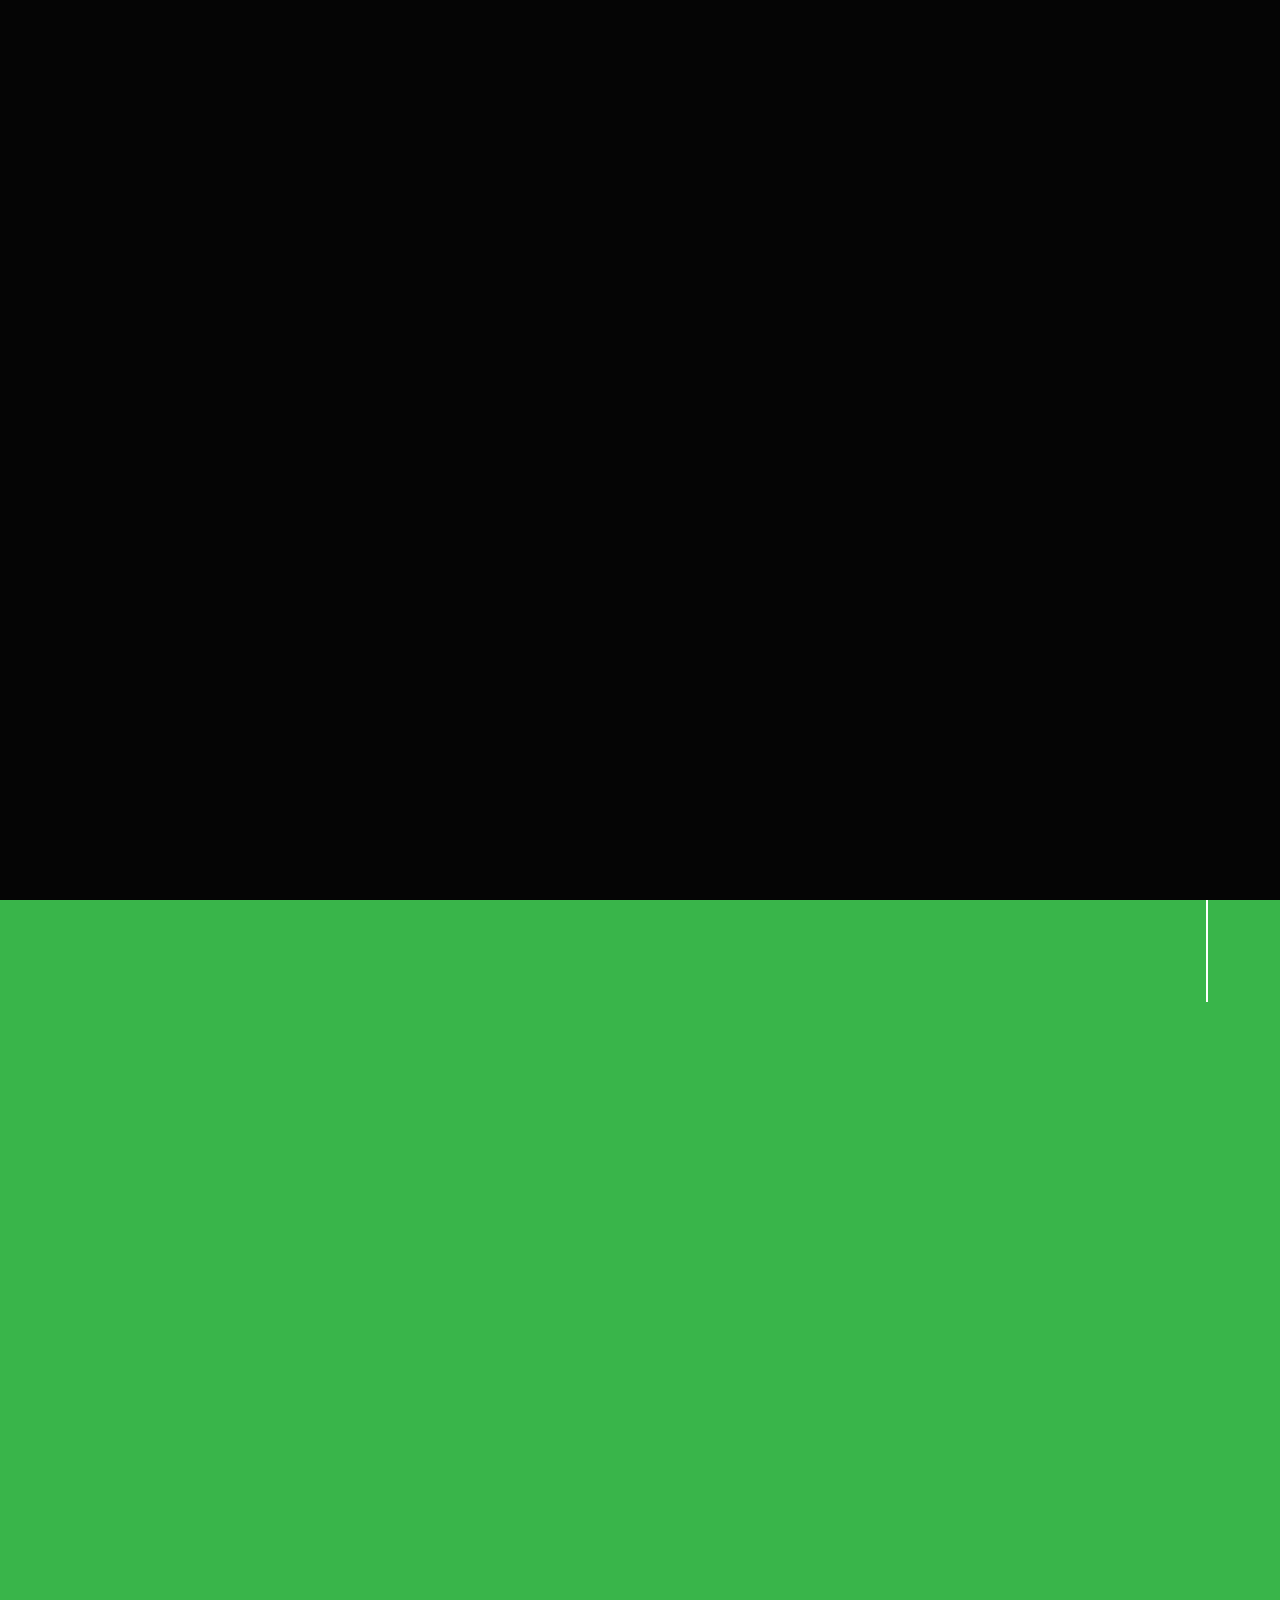
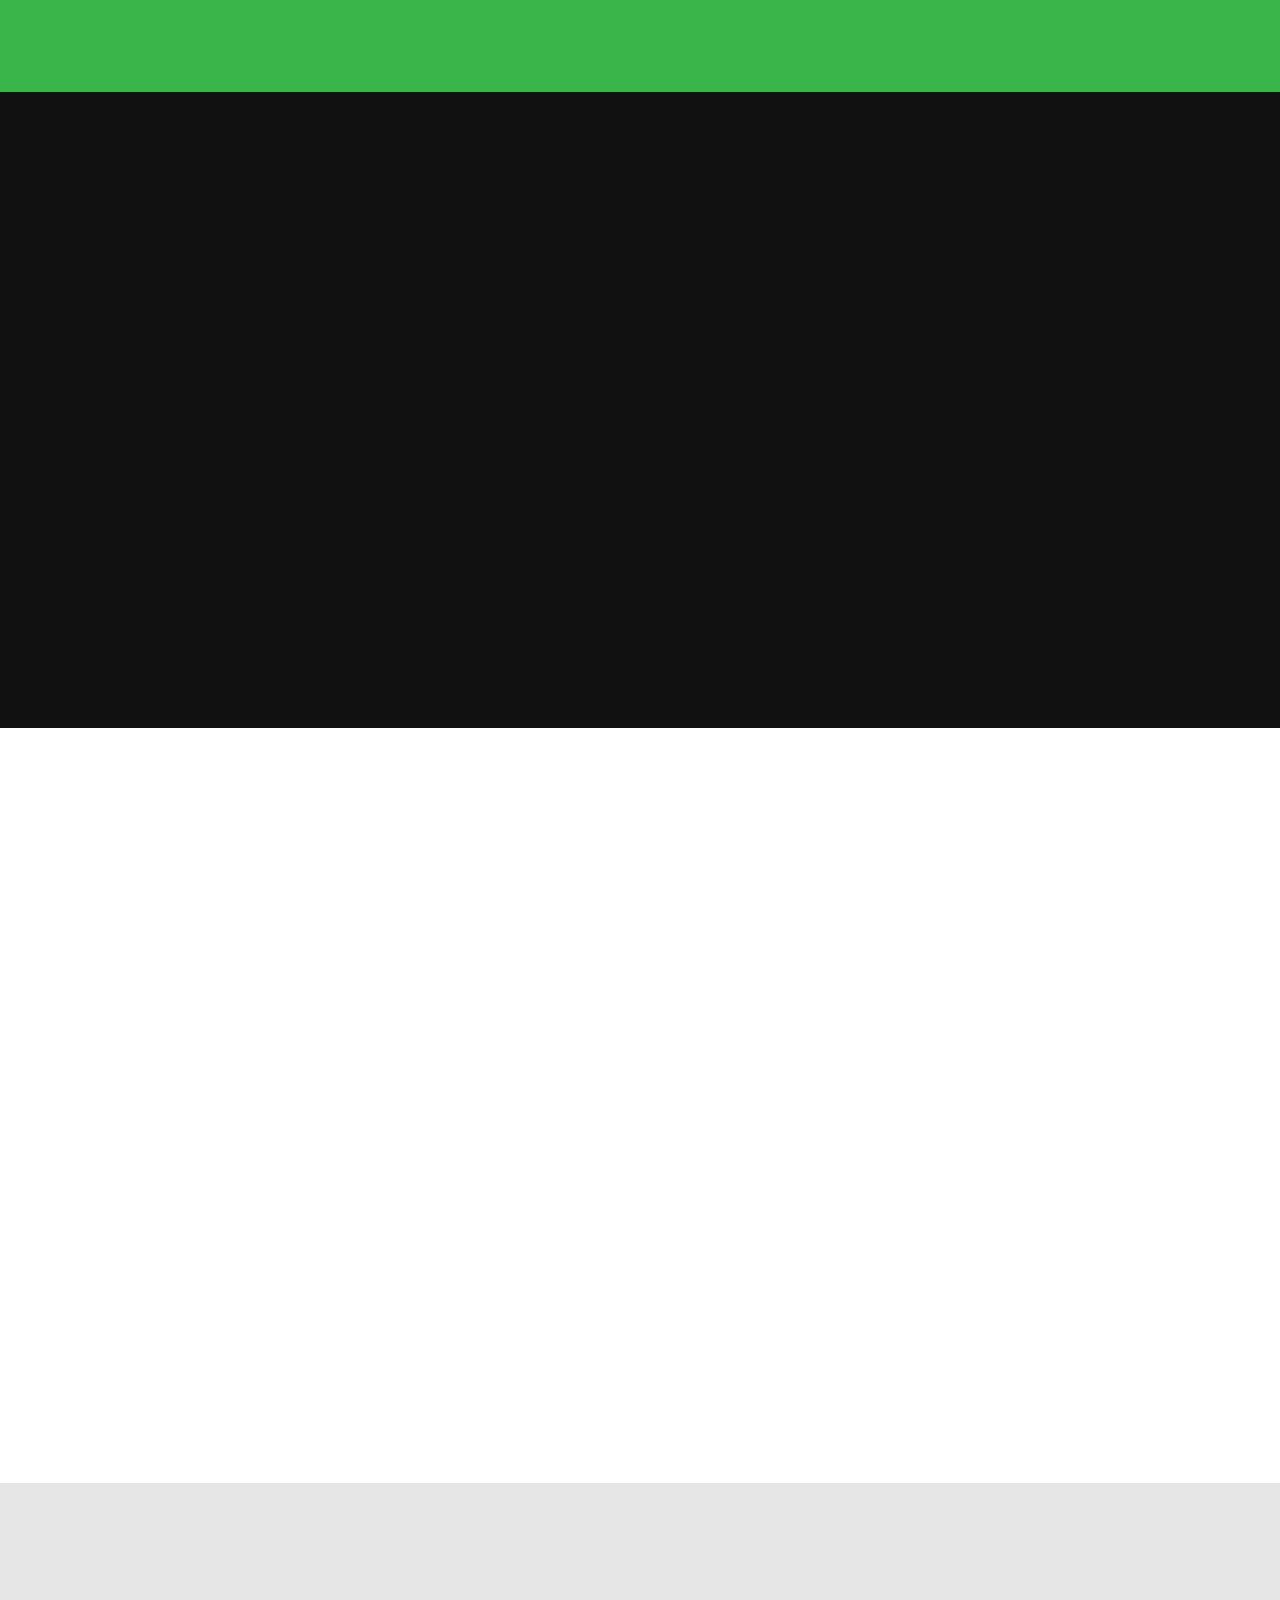
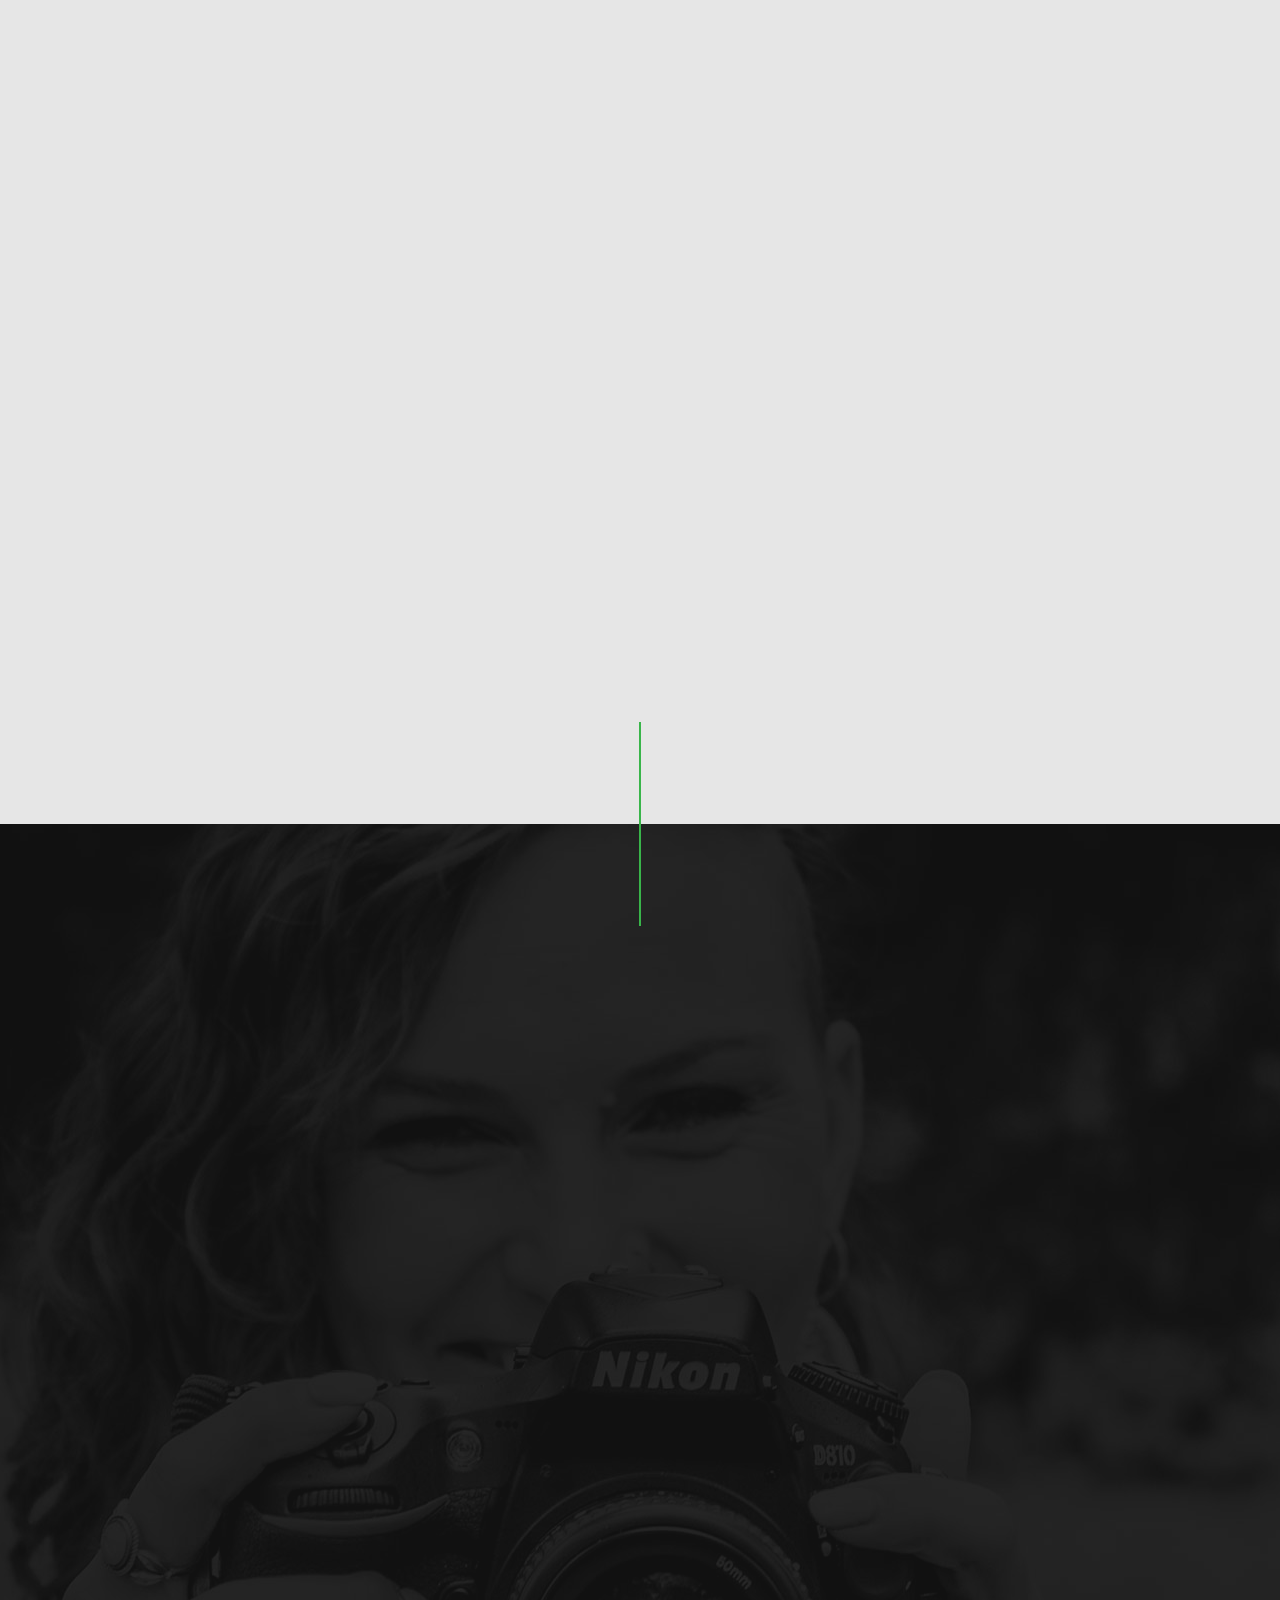
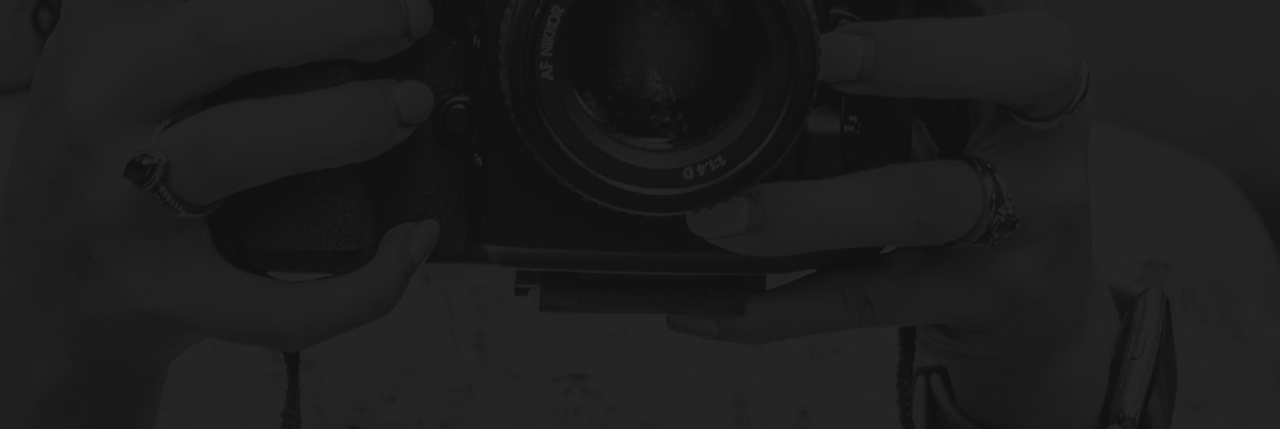
==== index.html @ 1a324e40 "Index pics sorted" ====
<!DOCTYPE html>
<!--[if lt IE 9 ]><html class="no-js oldie" lang="en"> <![endif]-->
<!--[if IE 9 ]><html class="no-js oldie ie9" lang="en"> <![endif]-->
<!--[if (gte IE 9)|!(IE)]><!-->
<html class="no-js" lang="en">
<!--<![endif]-->

<head>

    <!--- basic page needs
    ================================================== -->
    <meta charset="utf-8">
    <title>Earthlings Photography</title>
    <meta name="keywords" content="Earthlings, Photography, Kids Photography, Pet Photography, Couples Photography, Pregnancy Photography, ">
    <meta name="description" content="Earthlings photography home page">
    <meta name="author" content="Earthlings Photography">

    <!-- mobile specific metas
    ================================================== -->
    <meta name="viewport" content="width=device-width, initial-scale=1">

    <!-- CSS
    ================================================== -->
    <link rel="stylesheet" href="css/base.css">
    <link rel="stylesheet" href="css/vendor.css">
    <link rel="stylesheet" href="css/main.css">

    <!-- script
    ================================================== -->
    <script src="js/modernizr.js"></script>
    <script src="js/pace.min.js"></script>

    <!-- favicons
    ================================================== -->
    <link rel="shortcut icon" href="favicon.jpg" type="image/x-icon">
    <link rel="icon" href="favicon.jpg" type="image/x-icon">

</head>

<body id="top">

    <!-- header
    ================================================== -->
    <header class="s-header">

        <div class="header-logo">
            <a class="site-logo" href="index.html">
                <img src="images/Earthlings-Logo.png" alt="Homepage">
            </a>
        </div>

        <nav class="header-nav">

            <a href="#0" class="header-nav__close" title="close"><span>Close</span></a>

            <div class="header-nav__content">
                <h3>Navigation</h3>
                
                <ul class="header-nav__list">
                    <li class="current"><a class="smoothscroll"  href="#home" title="home">Home</a></li>
                    <li><a class="smoothscroll"  href="#about" title="about">About</a></li>
                    <li><a class="smoothscroll"  href="#works" title="works">Works</a></li>
                    <li><a class="smoothscroll"  href="#clients" title="clients">Clients</a></li>
                    <li><a class="smoothscroll"  href="#contact" title="contact">Contact</a></li>
                </ul>
    
                <p>Welcome to Earthlings Photography! It's a wonderful thing to look back on special moments captured in your life and keep that memory close in your heart forever.</p>
    
                <ul class="header-nav__social">
                    <li>
                        <a href="#"><i class="fa fa-facebook"></i></a>
                    </li>
                    <li>
                        <a href="#"><i class="fa fa-instagram"></i></a>
                    </li>
                </ul>

            </div> <!-- end header-nav__content -->

        </nav>  <!-- end header-nav -->

        <a class="header-menu-toggle" href="#0">
            <span class="header-menu-text">Menu</span>
            <span class="header-menu-icon"></span>
        </a>

    </header> <!-- end s-header -->


    <!-- home
    ================================================== -->
    <section id="home" class="s-home target-section" data-parallax="scroll" data-image-src="images/hero-bg.jpg" data-natural-width=3000 data-natural-height=2000 data-position-y=center>

        <div class="overlay"></div>
        <div class="shadow-overlay"></div>

        <div class="home-content">

            <div class="row home-content__main">

                <h3>Welcome To Earthlings Photography</h3>
                <h1>Moments Captured<br></h1>
                <p>Welcome to Earthlings Photography! It's a wonderful thing to look<br>
                   back on special moments captured in your life and keep that memory<br>
                   close in your heart forever.</p>


                <div class="home-content__buttons">
                    <a href="#contact" class="smoothscroll btn btn--stroke">
                        Contact Us
                    </a>
                </div>

            </div>

            <div class="home-content__scroll">
                <a href="#about" class="scroll-link smoothscroll">
                    <span>Scroll Down</span>
                </a>
            </div>

            <div class="home-content__line"></div>

        </div> <!-- end home-content -->
        
        <ul class="home-social">
            <li>
                <a href="#0"><i class="fa fa-facebook" aria-hidden="true"></i><span>Facebook</span></a>
            </li>
            <li>
                <a href="#0"><i class="fa fa-instagram" aria-hidden="true"></i><span>Instagram</span></a>
            </li>
        </ul> 
        <!-- end home-social -->
    </section> <!-- end s-home -->


    <!-- about
    ================================================== -->
    <section id='about' class="s-about">

        <div class="row section-header has-bottom-sep" data-aos="fade-up">
            <div class="col-full">
                <h3 class="subhead subhead--dark">Hello There</h3>
                <h1 class="display-1 display-1--light">We Are Earthlings</h1>
            </div>
        </div> <!-- end section-header -->

        <div class="row about-desc" data-aos="fade-up">
            <div class="col-full">
                <p>
                    I am Tarryn and I am a professional photographer based in Johannesburg, Gauteng. It's a wonderful thing to be doing what I love everyday. Specializing in lifestyle photography, my passion is capturing organic photos in our natural environment.<br><br> I'm a destination photographer and I travel all over South Africa with my main destinations being in Gauteng. 
                    My love for photography started at a young age taking photos of animals and it quickly grew from there. It makes my heart happy knowing I can capture special memorable moments for other people and witness that special day. I take photos for the people, I enjoy every aspect of photography and it gets my creative juices flowing. 
                </p>
            </div>
        </div> <!-- end about-desc -->
        <div class="about__line"></div>

    </section> <!-- end s-about -->

    <!-- works
    ================================================== -->
    <section id='works' class="s-works">
        <div class="intro-wrap">
            <div class="row section-header has-bottom-sep light-sep" data-aos="fade-up">
                <div class="col-full">
                    <h3 class="subhead">Recent Works</h3>
                    <h1 class="display-2 display-2--light">We love what we do, check out some of our latest works</h1>
                </div>
            </div> <!-- end section-header -->
        </div> <!-- end intro-wrap -->
        <div class="row works-content">
            <div class="col-full masonry-wrap">
                <div class="masonry">
                    <div class="grid-sizer"></div>
                    <div class="masonry__brick masonry__brick--portrait" data-aos="fade-up">
                        <div class="item-folio">
                            <div class="item-folio__thumb">
                                <a href="cake-smash.html" target="blank" class="thumb-link" title="Cake Smash" data-size="1050x700">
                                    <img src="images/portfolio/cake-smash.jpg" 
                                         srcset="images/portfolio/cake-smash.jpg 1x, images/portfolio/cake-smash@X2.jpg 2x" alt="Boy with cake">
                                </a>
                            </div>
                            <div class="item-folio__text">
                                <h2 class="item-folio__title">
                                    Cake Smash
                                </h2>
                                <p class="item-folio__cat">
                                    Capture the mess in all its adorableness
                                </p>
                            </div>
                        </div>
                    </div> <!-- end masonry__brick -->
                    <div class="masonry__brick masonry__brick--portrait"  data-aos="fade-up">
                        <div class="item-folio">
                            <div class="item-folio__thumb">
                                <a href="baby-bump.html" target="blank" class="thumb-link" title="baby-bump" data-size="1050x700">
                                    <img src="images/portfolio/baby-bump.jpg" 
                                         srcset="images/portfolio/baby-bump.jpg 1x, images/portfolio/baby-bump@X2.jpg 2x" alt="Pregnany women by window">
                                </a>
                            </div>
                            <div class="item-folio__text">
                                <h3 class="item-folio__title">
                                    Baby Bump
                                </h3>
                                <p class="item-folio__cat">
                                    Cature the bump before the baby
                                </p>
                            </div>
                        </div>
                    </div> <!-- end masonry__brick -->
                    <div class="masonry__brick masonry__brick--portrait"  data-aos="fade-up">
                        <div class="item-folio">
                            <div class="item-folio__thumb">
                                <a href="kids-newborns.html" target="blank" class="thumb-link" title="Kids & Newborns" data-size="1050x700">
                                    <img src="images/portfolio/kids-newborns.jpg"
                                         srcset="images/portfolio/kids-newborns.jpg 1x, images/portfolio/kids-newborns@X2.jpg 2x" alt="Baby bundled in gersey">
                                </a>
                            </div>
                            <div class="item-folio__text">
                                <h3 class="item-folio__title">
                                    Kids & Newborns
                                </h3>
                                <p class="item-folio__cat">
                                    Cature the most prescious moments
                                </p>
                            </div>
                        </div>
                    </div> <!-- end masonry__brick -->
                    <div class="masonry__brick masonry__brick--portrait"  data-aos="fade-up">
                        <div class="item-folio">
                            <div class="item-folio__thumb">
                                <a href="family.html" class="thumb-link" title="family" data-size="1050x700">
                                    <img src="images/portfolio/family-friends.jpg" 
                                         srcset="images/portfolio/family-friends.jpg 1x, images/portfolio/family-friends@X2 2x" alt="Boy hanging from branch">
                                </a>
                            </div>
                            <div class="item-folio__text">
                                <h3 class="item-folio__title">
                                    Family & Friends
                                </h3>
                                <p class="item-folio__cat">
                                    Enjoy those special occassions forever after
                                </p>
                            </div>
                        </div>
                    </div> <!-- end masonry__brick -->
                    <div class="masonry__brick masonry__brick--portrait"  data-aos="fade-up">
                        <div class="item-folio">
                            <div class="item-folio__thumb">
                                <a href="pets.html" class="thumb-link" title="pets" data-size="1050x700">
                                    <img src="images/portfolio/pets.jpg" 
                                         srcset="images/portfolio/pets.jpg 1x, images/portfolio/pets@X2.jpg 2x" alt="Horse face close up">
                                </a>
                            </div>
                            <div class="item-folio__text">
                                <h3 class="item-folio__title">
                                    Pets
                                </h3>
                                <p class="item-folio__cat">
                                    Fur babies are part of the family too
                                </p>
                            </div>
                        </div>
                    </div> <!-- end masonry__brick -->
                    <div class="masonry__brick masonry__brick--portrait"  data-aos="fade-up">
                        <div class="item-folio">
                            <div class="item-folio__thumb">
                                <a href="favourites.html" class="thumb-link" title="favourites" data-size="1050x700">
                                    <img src="images/portfolio/favourite.jpg"
                                         srcset="images/portfolio/favourite.jpg 1x, images/portfolio/favourite@X2.jpg 2x" alt="Sun setting over ocean">
                                </a>
                            </div>
                            <div class="item-folio__text">
                                <h3 class="item-folio__title">
                                    Personal Favourites
                                </h3>
                                <p class="item-folio__cat">
                                    Feel free to browse to buy some of my favourites
                                </p>
                            </div>
                        </div>
                    </div> <!-- end masonry__brick -->
                </div> <!-- end masonry -->
            </div> <!-- end col-full -->
        </div> <!-- end works-content -->
    </section> <!-- end s-works -->

    <!-- clients
    ================================================== -->
    <section id="clients" class="s-clients">

        <div class="row section-header" data-aos="fade-up">
            <div class="col-full">
                <h3 class="subhead">Our Clients</h3>
                <h1 class="display-2">See what our clients have to say.</h1>
            </div>
        </div> 

        <div class="row clients-testimonials" data-aos="fade-up">
            <div class="col-full">
                <div class="testimonials">

                    <div class="testimonials__slide">

                        <p>Qui ipsam temporibus quisquam vel. Maiores eos cumque distinctio nam accusantium ipsum. 
                        Laudantium quia consequatur molestias delectus culpa facere hic dolores aperiam. Accusantium quos qui praesentium corpori.
                        Excepturi nam cupiditate culpa doloremque deleniti repellat.</p>

                        <img src="images/avatars/user-01.jpg" alt="Author image" class="testimonials__avatar">
                        <div class="testimonials__info">
                            <span class="testimonials__name">Tim Cook</span> 
                            <span class="testimonials__pos">CEO, Apple</span>
                        </div>

                    </div>

                    <div class="testimonials__slide">
                        
                        <p>Excepturi nam cupiditate culpa doloremque deleniti repellat. Veniam quos repellat voluptas animi adipisci.
                        Nisi eaque consequatur. Quasi voluptas eius distinctio. Atque eos maxime. Qui ipsam temporibus quisquam vel.</p>

                        <img src="images/avatars/user-05.jpg" alt="Author image" class="testimonials__avatar">
                        <div class="testimonials__info">
                            <span class="testimonials__name">Sundar Pichai</span> 
                            <span class="testimonials__pos">CEO, Google</span>
                        </div>

                    </div>

                    <div class="testimonials__slide">
                        
                        <p>Repellat dignissimos libero. Qui sed at corrupti expedita voluptas odit. Nihil ea quia nesciunt. Ducimus aut sed ipsam.  
                        Autem eaque officia cum exercitationem sunt voluptatum accusamus. Quasi voluptas eius distinctio.</p>

                        <img src="images/avatars/user-02.jpg" alt="Author image" class="testimonials__avatar">
                        <div class="testimonials__info">
                            <span class="testimonials__name">Satya Nadella</span> 
                            <span class="testimonials__pos">CEO, Microsoft</span>
                        </div>

                    </div>

                </div><!-- end testimonials -->
                
            </div> <!-- end col-full -->
        </div> <!-- end client-testimonials -->

    </section> <!-- end s-clients -->


    <!-- contact
    ================================================== -->
    <section id="contact" class="s-contact">

        <div class="overlay"></div>
        <div class="contact__line"></div>

        <div class="row section-header" data-aos="fade-up">
            <div class="col-full">
                <h3 class="subhead">Contact Us</h3>
                <h1 class="display-2 display-2--light">Hello Earthlings</h1>
            </div>
        </div>

        <div class="row contact-content" data-aos="fade-up">
            
            <div class="contact-primary">

    
                <h3 class="h6" style="font-family: montserrat-semibold, serif;">Send Us A Message</h3>

                <form name="contactForm" id="contactForm" method="post" action="" novalidate="novalidate">
                    <fieldset>
    
                    <div class="form-field">
                        <input name="contactName" type="text" id="contactName" placeholder="Your Name" value="" minlength="2" required="" aria-required="true" class="full-width">
                    </div>
                    <div class="form-field">
                        <input name="contactEmail" type="email" id="contactEmail" placeholder="Your Email" value="" required="" aria-required="true" class="full-width">
                    </div>
                    <div class="form-field">
                        <input name="contactSubject" type="text" id="contactSubject" placeholder="Subject" value="" class="full-width">
                    </div>
                    <div class="form-field">
                        <textarea name="contactMessage" id="contactMessage" placeholder="Your Message" rows="10" cols="50" required="" aria-required="true" class="full-width"></textarea>
                    </div>
                    <div class="form-field">
                        <button class="full-width btn--primary">Submit</button>
                        <div class="submit-loader">
                            <div class="text-loader">Sending...</div>
                            <div class="s-loader">
                                <div class="bounce1"></div>
                                <div class="bounce2"></div>
                                <div class="bounce3"></div>
                            </div>
                        </div>
                    </div>
    
                    </fieldset>
                </form>

                <!-- contact-warning -->
                <div class="message-warning">
                    Something went wrong. Please try again.
                </div> 
            
                <!-- contact-success -->
                <div class="message-success">
                    Your message was sent, thank you!<br>
                </div>

            </div> <!-- end contact-primary -->
            <div class="contact-secondary">
                <div class="contact-info">

                    <h3 class="h6 hide-on-fullwidth" style="font-family: montserrat-semibold, serif;">Contact Info</h3>


                    <div class="cinfo">
                        <h5 style="font-family: montserrat-regular, serif;">Email Us At</h5>
                        <p>
                            hello@earthlingsphotography.co.za<br>
                        </p>
                    </div>

                    <div class="cinfo">
                        <h5 style="font-family: montserrat-regular, serif;">Call Us At</h5>
                        <p>
                            Mobile: (+63) 555 0100<br>
                        </p>
                    </div>

                    <ul class="contact-social">
                        <li>
                            <a href="#"><i class="fa fa-facebook" aria-hidden="true"></i></a>
                        </li>
                        <li>
                            <a href="#"><i class="fa fa-instagram" aria-hidden="true"></i></a>
                        </li>
                    </ul> 
                
                </div> 
            </div> 
        </div> <!-- end contact-content -->
    </section> <!-- end s-contact -->


    <!-- footer
    ================================================== 
    <footer>
        <div class="row footer-main">
            <div class="col-twelve tab-full middle footer-desc">
                <div class="footer-logo"></div>
            </div>
        </div> 

        <div class="row footer-bottom">
            <div class="col-twelve">
                <div class="go-top">
                    <a class="smoothscroll" title="Back to Top" href="#top"><i class="icon-arrow-up" aria-hidden="true"></i></a>
                </div>
            </div>
        </div> 
    </footer>
    -->

    <!-- photoswipe background
    ================================================== -->
    <div aria-hidden="true" class="pswp" role="dialog" tabindex="-1">

        <div class="pswp__bg"></div>
        <div class="pswp__scroll-wrap">

            <div class="pswp__container">
                <div class="pswp__item"></div>
                <div class="pswp__item"></div>
                <div class="pswp__item"></div>
            </div>

            <div class="pswp__ui pswp__ui--hidden">
                <div class="pswp__top-bar">
                    <div class="pswp__counter"></div><button class="pswp__button pswp__button--close" title="Close (Esc)"></button> <button class="pswp__button pswp__button--share" title=
                    "Share"></button> <button class="pswp__button pswp__button--fs" title="Toggle fullscreen"></button> <button class="pswp__button pswp__button--zoom" title=
                    "Zoom in/out"></button>
                    <div class="pswp__preloader">
                        <div class="pswp__preloader__icn">
                            <div class="pswp__preloader__cut">
                                <div class="pswp__preloader__donut"></div>
                            </div>
                        </div>
                    </div>
                </div>
                <div class="pswp__share-modal pswp__share-modal--hidden pswp__single-tap">
                    <div class="pswp__share-tooltip"></div>
                </div><button class="pswp__button pswp__button--arrow--left" title="Previous (arrow left)"></button> <button class="pswp__button pswp__button--arrow--right" title=
                "Next (arrow right)"></button>
                <div class="pswp__caption">
                    <div class="pswp__caption__center"></div>
                </div>
            </div>

        </div>

    </div> <!-- end photoSwipe background -->


    <!-- preloader
    ================================================== -->
    <div id="preloader">
        <div id="loader">
            <div class="line-scale-pulse-out">
                <div></div>
                <div></div>
                <div></div>
                <div></div>
                <div></div>
            </div>
        </div>
    </div>


    <!-- Java Script
    ================================================== -->
    <script src="js/jquery-3.2.1.min.js"></script>
    <script src="js/plugins.js"></script>
    <script src="js/main.js"></script>

</body>

</html>
---- css/base.css ----
/* =================================================================== 
 *
 *  Glint v1.0 Base Stylesheet
 *  11-20-2017
 *  ------------------------------------------------------------------
 *
 *  TOC:
 *  # imports 
 *  # normalize
 *  # basic/base setup styles
 *      ## Media
 *      ## Typography resets 
 *      ## links
 *      ## inputs
 *  # grid
 *      ## medium size devices
 *      ## tablets
 *      ## mobile devices
 *      ## small mobile devices
 *  # block grids
 *      ## medium size devices
 *      ## tablets
 *      ## mobile devices
 *      ## small mobile devices
 *  # MISC
 *
 * =================================================================== */


/* ===================================================================
 * # imports 
 *
 * ------------------------------------------------------------------- */
@import url("font-awesome/css/font-awesome.min.css");
@import url("micons/micons.css");
@import url("fonts.css");


/* ===================================================================
 * # normalize
 * normalize.css v5.0.0 | MIT License | 
 * github.com/necolas/normalize.css
 *
 * ------------------------------------------------------------------- */
html {
    font-family: sans-serif;
    line-height: 1.15;
    -ms-text-size-adjust: 100%;
    -webkit-text-size-adjust: 100%;
}

body {
    margin: 0;
}

article,
aside,
footer,
header,
nav,
section {
    display: block;
}

h1 {
    font-size: 2em;
    margin: 0.67em 0;
}

figcaption,
figure,
main {
    display: block;
}

figure {
    margin: 1em 40px;
}

hr {
    box-sizing: content-box;
    height: 0;
    overflow: visible;
}

pre {
    font-family: monospace, monospace;
    font-size: 1em;
}

a {
    background-color: transparent;
    -webkit-text-decoration-skip: objects;
}

a:active,
a:hover {
    outline-width: 0;
}

abbr[title] {
    border-bottom: none;
    text-decoration: underline;
    text-decoration: underline dotted;
}

b,
strong {
    font-weight: inherit;
}

b,
strong {
    font-weight: bolder;
}

code,
kbd,
samp {
    font-family: monospace, monospace;
    font-size: 1em;
}

dfn {
    font-style: italic;
}

mark {
    background-color: #ff0;
    color: #000;
}

small {
    font-size: 80%;
}

sub,
sup {
    font-size: 75%;
    line-height: 0;
    position: relative;
    vertical-align: baseline;
}

sub {
    bottom: -0.25em;
}

sup {
    top: -0.5em;
}

audio,
video {
    display: inline-block;
}

audio:not([controls]) {
    display: none;
    height: 0;
}

img {
    border-style: none;
}

svg:not(:root) {
    overflow: hidden;
}

button,
input,
optgroup,
select,
textarea {
    font-family: sans-serif;
    font-size: 100%;
    line-height: 1.15;
    margin: 0;
}

button,
input {
    overflow: visible;
}

button,
select {
    text-transform: none;
}

button,
html [type="button"],
[type="reset"],
[type="submit"] {
    -webkit-appearance: button;
}

button::-moz-focus-inner,
[type="button"]::-moz-focus-inner,
[type="reset"]::-moz-focus-inner,
[type="submit"]::-moz-focus-inner {
    border-style: none;
    padding: 0;
}

button:-moz-focusring,
[type="button"]:-moz-focusring,
[type="reset"]:-moz-focusring,
[type="submit"]:-moz-focusring {
    outline: 1px dotted ButtonText;
}

fieldset {
    border: 1px solid #c0c0c0;
    margin: 0 2px;
    padding: 0.35em 0.625em 0.75em;
}

legend {
    box-sizing: border-box;
    color: inherit;
    display: table;
    max-width: 100%;
    padding: 0;
    white-space: normal;
}

progress {
    display: inline-block;
    vertical-align: baseline;
}

textarea {
    overflow: auto;
}

[type="checkbox"],
[type="radio"] {
    box-sizing: border-box;
    padding: 0;
}

[type="number"]::-webkit-inner-spin-button,
[type="number"]::-webkit-outer-spin-button {
    height: auto;
}

[type="search"] {
    -webkit-appearance: textfield;
    outline-offset: -2px;
}

[type="search"]::-webkit-search-cancel-button,
[type="search"]::-webkit-search-decoration {
    -webkit-appearance: none;
}

::-webkit-file-upload-button {
    -webkit-appearance: button;
    font: inherit;
}

details,
menu {
    display: block;
}

summary {
    display: list-item;
}

canvas {
    display: inline-block;
}

template {
    display: none;
}

[hidden] {
    display: none;
}


/* ===================================================================
 * # basic/base setup styles
 *
 * ------------------------------------------------------------------- */
html {
    font-size: 62.5%;
    box-sizing: border-box;
}

*,
*::before,
*::after {
    box-sizing: inherit;
}

body {
    font-weight: normal;
    line-height: 1;
    word-wrap: break-word;
    text-rendering: optimizeLegibility;
    -webkit-overflow-scrolling: touch;
    -webkit-text-size-adjust: none;
}

body,
input,
button {
    -moz-osx-font-smoothing: grayscale;
    -webkit-font-smoothing: antialiased;
}


/* ------------------------------------------------------------------- 
 * ## Media
 * ------------------------------------------------------------------- */
img,
video {
    max-width: 100%;
    height: auto;
}


/* ------------------------------------------------------------------- 
 * ## Typography resets 
 * ------------------------------------------------------------------- */
div,
dl,
dt,
dd,
ul,
ol,
li,
h1,
h2,
h3,
h4,
h5,
h6,
pre,
form,
p,
blockquote,
th,
td {
    margin: 0;
    padding: 0;
}

h1,
h2,
h3,
h4,
h5,
h6 {
    -webkit-font-smoothing: auto;
    -webkit-font-smoothing: antialiased;
    -webkit-font-variant-ligatures: common-ligatures;
    -moz-font-variant-ligatures: common-ligatures;
    font-variant-ligatures: common-ligatures;
    text-rendering: optimizeLegibility;
}

em,
i {
    font-style: italic;
    line-height: inherit;
}

strong,
b {
    font-weight: bold;
    line-height: inherit;
}

small {
    font-size: 60%;
    line-height: inherit;
}

ol,
ul {
    list-style: none;
}

li {
    display: block;
}


/* ------------------------------------------------------------------- 
 * ## links 
 * ------------------------------------------------------------------- */
a {
    text-decoration: none;
    line-height: inherit;
}

a img {
    border: none;
}


/* ------------------------------------------------------------------- 
 * ## inputs 
 * ------------------------------------------------------------------- */
fieldset {
    margin: 0;
    padding: 0;
}

input[type="email"],
input[type="number"],
input[type="search"],
input[type="text"],
input[type="tel"],
input[type="url"],
input[type="password"],
textarea {
    -webkit-appearance: none;
    -moz-appearance: none;
    -ms-appearance: none;
    -o-appearance: none;
    appearance: none;
}


/* ===================================================================
 * # grid
 *
 * ------------------------------------------------------------------- */
.row {
    width: 94%;
    max-width: 1200px;
    margin: 0 auto;
}

.row:after {
    content: "";
    display: table;
    clear: both;
}

.row .row {
    width: auto;
    max-width: none;
    margin-left: -20px;
    margin-right: -20px;
}


/* column blocks
 * -------------------------------------- */
[class*="col-"] {
    float: left;
    padding: 0 20px;
}

[class*="col-"]+[class*="col-"].end {
    float: right;
}


/* column width classes 
 * -------------------------------------- */
.col-one {
    width: 8.33333%;
}

.col-two,
.col-1-6 {
    width: 16.66667%;
}

.col-three,
.col-1-4 {
    width: 25%;
}

.col-four,
.col-1-3 {
    width: 33.33333%;
}

.col-five {
    width: 41.66667%;
}

.col-six,
.col-1-2 {
    width: 50%;
}

.col-seven {
    width: 58.33333%;
}

.col-eight,
.col-2-3 {
    width: 66.66667%;
}

.col-nine,
.col-3-4 {
    width: 75%;
}

.col-ten,
.col-5-6 {
    width: 83.33333%;
}

.col-eleven {
    width: 91.66667%;
}

.col-twelve,
.col-full {
    width: 100%;
}


/* ------------------------------------------------------------------- 
 * ## medium size devices
 * ------------------------------------------------------------------- */
@media only screen and (max-width: 1200px) {
    .row .row {
        margin-left: -15px;
        margin-right: -15px;
    }
    [class*="col-"] {
        padding: 0 15px;
    }
    .md-two,
    .md-1-6 {
        width: 16.66667%;
    }
    .md-one {
        width: 8.33333%;
    }
    .md-three,
    .md-1-4 {
        width: 25%;
    }
    .md-four,
    .md-1-3 {
        width: 33.33333%;
    }
    .md-five {
        width: 41.66667%;
    }
    .md-six,
    .md-1-2 {
        width: 50%;
    }
    .md-seven {
        width: 58.33333%;
    }
    .md-eight,
    .md-2-3 {
        width: 66.66667%;
    }
    .md-nine,
    .md-3-4 {
        width: 75%;
    }
    .md-ten,
    .md-5-6 {
        width: 83.33333%;
    }
    .md-eleven {
        width: 91.66667%;
    }
    .md-twelve,
    .md-full {
        width: 100%;
    }
}


/* ------------------------------------------------------------------- 
 * ## tablets
 * ------------------------------------------------------------------- */
@media only screen and (max-width: 800px) {
    .row {
        width: 90%;
    }
    .tab-1-4 {
        width: 25%;
    }
    .tab-1-3 {
        width: 33.33333%;
    }
    .tab-1-2 {
        width: 50%;
    }
    .tab-2-3 {
        width: 66.66667%;
    }
    .tab-3-4 {
        width: 75%;
    }
    .tab-full {
        width: 100%;
    }
}


/* ------------------------------------------------------------------- 
 * ## mobile devices
 * ------------------------------------------------------------------- */
@media only screen and (max-width: 600px) {
    .row {
        width: auto;
        padding-left: 25px;
        padding-right: 25px;
    }
    .row .row {
        margin-left: -10px;
        margin-right: -10px;
    }
    [class*="col-"] {
        padding: 0 10px;
    }
    .mob-1-4 {
        width: 25%;
    }
    .mob-1-3 {
        width: 33.33333%;
    }
    .mob-1-2 {
        width: 50%;
    }
    .mob-2-3 {
        width: 66.66667%;
    }
    .mob-3-4 {
        width: 75%;
    }
    .mob-full {
        width: 100%;
    }
}


/* ------------------------------------------------------------------- 
 * ## small mobile devices
 * ------------------------------------------------------------------- */

/* stack columns on small mobile devices
 * ------------------------------------------------------------------- */

@media only screen and (max-width: 400px) {
    .row .row {
        padding-left: 0;
        padding-right: 0;
        margin-left: 0;
        margin-right: 0;
    }
    [class*="col-"] {
        width: 100% !important;
        float: none !important;
        clear: both !important;
        margin-left: 0;
        margin-right: 0;
        padding: 0;
    }
    [class*="col-"]+[class*="col-"].end {
        float: none;
    }
}


/* ===================================================================
 * # block grids
 * ------------------------------------------------------------------- */

/*   Equally-sized columns define at row level
 * ------------------------------------------------------------------- */
[class*="block-"]:after {
    content: "";
    display: table;
    clear: both;
}

.block-1-6 .col-block {
    width: 16.66667%;
}

.block-1-5 .col-block {
    width: 20%;
}

.block-1-4 .col-block {
    width: 25%;
}

.block-1-3 .col-block {
    width: 33.33333%;
}

.block-1-2 .col-block {
    width: 50%;
}


/**
 * Clearing for block grid columns. Allow columns with 
 * different heights to align properly.
 */

.block-1-6 .col-block:nth-child(6n+1),
.block-1-5 .col-block:nth-child(5n+1),
.block-1-4 .col-block:nth-child(4n+1),
.block-1-3 .col-block:nth-child(3n+1),
.block-1-2 .col-block:nth-child(2n+1) {
    clear: both;
}


/* ------------------------------------------------------------------- 
 * ## medium size devices
 * ------------------------------------------------------------------- */
@media only screen and (max-width: 1200px) {
    .block-m-1-6 .col-block {
        width: 16.66667%;
    }
    .block-m-1-5 .col-block {
        width: 20%;
    }
    .block-m-1-4 .col-block {
        width: 25%;
    }
    .block-m-1-3 .col-block {
        width: 33.33333%;
    }
    .block-m-1-2 .col-block {
        width: 50%;
    }
    .block-m-full .col-block {
        width: 100%;
        clear: both;
    }
    [class*="block-m-"] .col-block:nth-child(n) {
        clear: none;
    }
    .block-m-1-6 .col-block:nth-child(6n+1),
    .block-m-1-5 .col-block:nth-child(5n+1),
    .block-m-1-4 .col-block:nth-child(4n+1),
    .block-m-1-3 .col-block:nth-child(3n+1),
    .block-m-1-2 .col-block:nth-child(2n+1) {
        clear: both;
    }
}


/* ------------------------------------------------------------------- 
 * ## tablets
 * ------------------------------------------------------------------- */
@media only screen and (max-width: 800px) {
    .block-tab-1-6 .col-block {
        width: 16.66667%;
    }
    .block-tab-1-5 .col-block {
        width: 20%;
    }
    .block-tab-1-4 .col-block {
        width: 25%;
    }
    .block-tab-1-3 .col-block {
        width: 33.33333%;
    }
    .block-tab-1-2 .col-block {
        width: 50%;
    }
    .block-tab-full .col-block {
        width: 100%;
        clear: both;
    }
    [class*="block-tab-"] .col-block:nth-child(n) {
        clear: none;
    }
    .block-tab-1-6 .col-block:nth-child(6n+1),
    .block-tab-1-6 .col-block:nth-child(5n+1),
    .block-tab-1-4 .col-block:nth-child(4n+1),
    .block-tab-1-3 .col-block:nth-child(3n+1),
    .block-tab-1-2 .col-block:nth-child(2n+1) {
        clear: both;
    }
}


/* ------------------------------------------------------------------- 
 * ## mobile devices
 * ------------------------------------------------------------------- */
@media only screen and (max-width: 600px) {
    .block-mob-1-6 .col-block {
        width: 16.66667%;
    }
    .block-mob-1-5 .col-block {
        width: 20%;
    }
    .block-mob-1-4 .col-block {
        width: 25%;
    }
    .block-mob-1-3 .col-block {
        width: 33.33333%;
    }
    .block-mob-1-2 .col-block {
        width: 50%;
    }
    .block-mob-full .col-block {
        width: 100%;
        clear: both;
    }
    [class*="block-mob-"] .col-block:nth-child(n) {
        clear: none;
    }
    .block-mob-1-6 .col-block:nth-child(6n+1),
    .block-mob-1-5 .col-block:nth-child(5n+1),
    .block-mob-1-4 .col-block:nth-child(4n+1),
    .block-mob-1-3 .col-block:nth-child(3n+1),
    .block-mob-1-2 .col-block:nth-child(2n+1) {
        clear: both;
    }
}


/* ------------------------------------------------------------------- 
 * ## small mobile devices
 * ------------------------------------------------------------------- */

/* stack columns on small mobile devices
 * ------------------------------------------------------------------- */

@media only screen and (max-width: 400px) {
    .stack .col-block {
        width: 100% !important;
        float: none !important;
        clear: both !important;
        margin-left: 0;
        margin-right: 0;
    }
}


/* ===================================================================
 * # MISC
 *
 * ------------------------------------------------------------------- */
.group:after {
    content: "";
    display: table;
    clear: both;
}


/* Misc Helper Styles
 * -------------------------------------- */
.is-hidden {
    display: none;
}

.is-invisible {
    visibility: hidden;
}

.antialiased {
    -webkit-font-smoothing: antialiased;
    -moz-osx-font-smoothing: grayscale;
}

.overflow-hidden {
    overflow: hidden;
}

.remove-bottom {
    margin-bottom: 0;
}

.half-bottom {
    margin-bottom: 1.5rem !important;
}

.add-bottom {
    margin-bottom: 3rem !important;
}

.no-border {
    border: none;
}

.full-width {
    width: 100%;
}

.text-center {
    text-align: center;
}

.text-left {
    text-align: left;
}

.text-right {
    text-align: right;
}

.pull-left {
    float: left;
}

.pull-right {
    float: right;
}

.align-center {
    margin-left: auto;
    margin-right: auto;
    text-align: center;
}


/*# sourceMappingURL=base.css.map */
---- css/vendor.css ----
/* =================================================================== 
 *
 *  Glint v1.0 Vendor/Third Party CSS 
 *  11-20-2017
 *  ------------------------------------------------------------------
 *
 *  TOC:
 *  # animate on scroll
 *  # slick slider
 *  # photoswipe
 *  # photoSwipe skin
 *
 * =================================================================== */


/* ===================================================================
 * # animate on scroll 
 * https://michalsnik.github.io/aos/
 *
 * ------------------------------------------------------------------- */
[data-aos][data-aos][data-aos-duration='50'], body[data-aos-duration='50'] [data-aos] {
    transition-duration: 50ms;
}

[data-aos][data-aos][data-aos-delay='50'], body[data-aos-delay='50'] [data-aos] {
    transition-delay: 0;
}

[data-aos][data-aos][data-aos-delay='50'].aos-animate, body[data-aos-delay='50'] [data-aos].aos-animate {
    transition-delay: 50ms;
}

[data-aos][data-aos][data-aos-duration='100'], body[data-aos-duration='100'] [data-aos] {
    transition-duration: .1s;
}

[data-aos][data-aos][data-aos-delay='100'], body[data-aos-delay='100'] [data-aos] {
    transition-delay: 0;
}

[data-aos][data-aos][data-aos-delay='100'].aos-animate, body[data-aos-delay='100'] [data-aos].aos-animate {
    transition-delay: .1s;
}

[data-aos][data-aos][data-aos-duration='150'], body[data-aos-duration='150'] [data-aos] {
    transition-duration: .15s;
}

[data-aos][data-aos][data-aos-delay='150'], body[data-aos-delay='150'] [data-aos] {
    transition-delay: 0;
}

[data-aos][data-aos][data-aos-delay='150'].aos-animate, body[data-aos-delay='150'] [data-aos].aos-animate {
    transition-delay: .15s;
}

[data-aos][data-aos][data-aos-duration='200'], body[data-aos-duration='200'] [data-aos] {
    transition-duration: .2s;
}

[data-aos][data-aos][data-aos-delay='200'], body[data-aos-delay='200'] [data-aos] {
    transition-delay: 0;
}

[data-aos][data-aos][data-aos-delay='200'].aos-animate, body[data-aos-delay='200'] [data-aos].aos-animate {
    transition-delay: .2s;
}

[data-aos][data-aos][data-aos-duration='250'], body[data-aos-duration='250'] [data-aos] {
    transition-duration: .25s;
}

[data-aos][data-aos][data-aos-delay='250'], body[data-aos-delay='250'] [data-aos] {
    transition-delay: 0;
}

[data-aos][data-aos][data-aos-delay='250'].aos-animate, body[data-aos-delay='250'] [data-aos].aos-animate {
    transition-delay: .25s;
}

[data-aos][data-aos][data-aos-duration='300'], body[data-aos-duration='300'] [data-aos] {
    transition-duration: .3s;
}

[data-aos][data-aos][data-aos-delay='300'], body[data-aos-delay='300'] [data-aos] {
    transition-delay: 0;
}

[data-aos][data-aos][data-aos-delay='300'].aos-animate, body[data-aos-delay='300'] [data-aos].aos-animate {
    transition-delay: .3s;
}

[data-aos][data-aos][data-aos-duration='350'], body[data-aos-duration='350'] [data-aos] {
    transition-duration: .35s;
}

[data-aos][data-aos][data-aos-delay='350'], body[data-aos-delay='350'] [data-aos] {
    transition-delay: 0;
}

[data-aos][data-aos][data-aos-delay='350'].aos-animate, body[data-aos-delay='350'] [data-aos].aos-animate {
    transition-delay: .35s;
}

[data-aos][data-aos][data-aos-duration='400'], body[data-aos-duration='400'] [data-aos] {
    transition-duration: .4s;
}

[data-aos][data-aos][data-aos-delay='400'], body[data-aos-delay='400'] [data-aos] {
    transition-delay: 0;
}

[data-aos][data-aos][data-aos-delay='400'].aos-animate, body[data-aos-delay='400'] [data-aos].aos-animate {
    transition-delay: .4s;
}

[data-aos][data-aos][data-aos-duration='450'], body[data-aos-duration='450'] [data-aos] {
    transition-duration: .45s;
}

[data-aos][data-aos][data-aos-delay='450'], body[data-aos-delay='450'] [data-aos] {
    transition-delay: 0;
}

[data-aos][data-aos][data-aos-delay='450'].aos-animate, body[data-aos-delay='450'] [data-aos].aos-animate {
    transition-delay: .45s;
}

[data-aos][data-aos][data-aos-duration='500'], body[data-aos-duration='500'] [data-aos] {
    transition-duration: .5s;
}

[data-aos][data-aos][data-aos-delay='500'], body[data-aos-delay='500'] [data-aos] {
    transition-delay: 0;
}

[data-aos][data-aos][data-aos-delay='500'].aos-animate, body[data-aos-delay='500'] [data-aos].aos-animate {
    transition-delay: .5s;
}

[data-aos][data-aos][data-aos-duration='550'], body[data-aos-duration='550'] [data-aos] {
    transition-duration: .55s;
}

[data-aos][data-aos][data-aos-delay='550'], body[data-aos-delay='550'] [data-aos] {
    transition-delay: 0;
}

[data-aos][data-aos][data-aos-delay='550'].aos-animate, body[data-aos-delay='550'] [data-aos].aos-animate {
    transition-delay: .55s;
}

[data-aos][data-aos][data-aos-duration='600'], body[data-aos-duration='600'] [data-aos] {
    transition-duration: .6s;
}

[data-aos][data-aos][data-aos-delay='600'], body[data-aos-delay='600'] [data-aos] {
    transition-delay: 0;
}

[data-aos][data-aos][data-aos-delay='600'].aos-animate, body[data-aos-delay='600'] [data-aos].aos-animate {
    transition-delay: .6s;
}

[data-aos][data-aos][data-aos-duration='650'], body[data-aos-duration='650'] [data-aos] {
    transition-duration: .65s;
}

[data-aos][data-aos][data-aos-delay='650'], body[data-aos-delay='650'] [data-aos] {
    transition-delay: 0;
}

[data-aos][data-aos][data-aos-delay='650'].aos-animate, body[data-aos-delay='650'] [data-aos].aos-animate {
    transition-delay: .65s;
}

[data-aos][data-aos][data-aos-duration='700'], body[data-aos-duration='700'] [data-aos] {
    transition-duration: .7s;
}

[data-aos][data-aos][data-aos-delay='700'], body[data-aos-delay='700'] [data-aos] {
    transition-delay: 0;
}

[data-aos][data-aos][data-aos-delay='700'].aos-animate, body[data-aos-delay='700'] [data-aos].aos-animate {
    transition-delay: .7s;
}

[data-aos][data-aos][data-aos-duration='750'], body[data-aos-duration='750'] [data-aos] {
    transition-duration: .75s;
}

[data-aos][data-aos][data-aos-delay='750'], body[data-aos-delay='750'] [data-aos] {
    transition-delay: 0;
}

[data-aos][data-aos][data-aos-delay='750'].aos-animate, body[data-aos-delay='750'] [data-aos].aos-animate {
    transition-delay: .75s;
}

[data-aos][data-aos][data-aos-duration='800'], body[data-aos-duration='800'] [data-aos] {
    transition-duration: .8s;
}

[data-aos][data-aos][data-aos-delay='800'], body[data-aos-delay='800'] [data-aos] {
    transition-delay: 0;
}

[data-aos][data-aos][data-aos-delay='800'].aos-animate, body[data-aos-delay='800'] [data-aos].aos-animate {
    transition-delay: .8s;
}

[data-aos][data-aos][data-aos-duration='850'], body[data-aos-duration='850'] [data-aos] {
    transition-duration: .85s;
}

[data-aos][data-aos][data-aos-delay='850'], body[data-aos-delay='850'] [data-aos] {
    transition-delay: 0;
}

[data-aos][data-aos][data-aos-delay='850'].aos-animate, body[data-aos-delay='850'] [data-aos].aos-animate {
    transition-delay: .85s;
}

[data-aos][data-aos][data-aos-duration='900'], body[data-aos-duration='900'] [data-aos] {
    transition-duration: .9s;
}

[data-aos][data-aos][data-aos-delay='900'], body[data-aos-delay='900'] [data-aos] {
    transition-delay: 0;
}

[data-aos][data-aos][data-aos-delay='900'].aos-animate, body[data-aos-delay='900'] [data-aos].aos-animate {
    transition-delay: .9s;
}

[data-aos][data-aos][data-aos-duration='950'], body[data-aos-duration='950'] [data-aos] {
    transition-duration: .95s;
}

[data-aos][data-aos][data-aos-delay='950'], body[data-aos-delay='950'] [data-aos] {
    transition-delay: 0;
}

[data-aos][data-aos][data-aos-delay='950'].aos-animate, body[data-aos-delay='950'] [data-aos].aos-animate {
    transition-delay: .95s;
}

[data-aos][data-aos][data-aos-duration='1000'], body[data-aos-duration='1000'] [data-aos] {
    transition-duration: 1s;
}

[data-aos][data-aos][data-aos-delay='1000'], body[data-aos-delay='1000'] [data-aos] {
    transition-delay: 0;
}

[data-aos][data-aos][data-aos-delay='1000'].aos-animate, body[data-aos-delay='1000'] [data-aos].aos-animate {
    transition-delay: 1s;
}

[data-aos][data-aos][data-aos-duration='1050'], body[data-aos-duration='1050'] [data-aos] {
    transition-duration: 1.05s;
}

[data-aos][data-aos][data-aos-delay='1050'], body[data-aos-delay='1050'] [data-aos] {
    transition-delay: 0;
}

[data-aos][data-aos][data-aos-delay='1050'].aos-animate, body[data-aos-delay='1050'] [data-aos].aos-animate {
    transition-delay: 1.05s;
}

[data-aos][data-aos][data-aos-duration='1100'], body[data-aos-duration='1100'] [data-aos] {
    transition-duration: 1.1s;
}

[data-aos][data-aos][data-aos-delay='1100'], body[data-aos-delay='1100'] [data-aos] {
    transition-delay: 0;
}

[data-aos][data-aos][data-aos-delay='1100'].aos-animate, body[data-aos-delay='1100'] [data-aos].aos-animate {
    transition-delay: 1.1s;
}

[data-aos][data-aos][data-aos-duration='1150'], body[data-aos-duration='1150'] [data-aos] {
    transition-duration: 1.15s;
}

[data-aos][data-aos][data-aos-delay='1150'], body[data-aos-delay='1150'] [data-aos] {
    transition-delay: 0;
}

[data-aos][data-aos][data-aos-delay='1150'].aos-animate, body[data-aos-delay='1150'] [data-aos].aos-animate {
    transition-delay: 1.15s;
}

[data-aos][data-aos][data-aos-duration='1200'], body[data-aos-duration='1200'] [data-aos] {
    transition-duration: 1.2s;
}

[data-aos][data-aos][data-aos-delay='1200'], body[data-aos-delay='1200'] [data-aos] {
    transition-delay: 0;
}

[data-aos][data-aos][data-aos-delay='1200'].aos-animate, body[data-aos-delay='1200'] [data-aos].aos-animate {
    transition-delay: 1.2s;
}

[data-aos][data-aos][data-aos-duration='1250'], body[data-aos-duration='1250'] [data-aos] {
    transition-duration: 1.25s;
}

[data-aos][data-aos][data-aos-delay='1250'], body[data-aos-delay='1250'] [data-aos] {
    transition-delay: 0;
}

[data-aos][data-aos][data-aos-delay='1250'].aos-animate, body[data-aos-delay='1250'] [data-aos].aos-animate {
    transition-delay: 1.25s;
}

[data-aos][data-aos][data-aos-duration='1300'], body[data-aos-duration='1300'] [data-aos] {
    transition-duration: 1.3s;
}

[data-aos][data-aos][data-aos-delay='1300'], body[data-aos-delay='1300'] [data-aos] {
    transition-delay: 0;
}

[data-aos][data-aos][data-aos-delay='1300'].aos-animate, body[data-aos-delay='1300'] [data-aos].aos-animate {
    transition-delay: 1.3s;
}

[data-aos][data-aos][data-aos-duration='1350'], body[data-aos-duration='1350'] [data-aos] {
    transition-duration: 1.35s;
}

[data-aos][data-aos][data-aos-delay='1350'], body[data-aos-delay='1350'] [data-aos] {
    transition-delay: 0;
}

[data-aos][data-aos][data-aos-delay='1350'].aos-animate, body[data-aos-delay='1350'] [data-aos].aos-animate {
    transition-delay: 1.35s;
}

[data-aos][data-aos][data-aos-duration='1400'], body[data-aos-duration='1400'] [data-aos] {
    transition-duration: 1.4s;
}

[data-aos][data-aos][data-aos-delay='1400'], body[data-aos-delay='1400'] [data-aos] {
    transition-delay: 0;
}

[data-aos][data-aos][data-aos-delay='1400'].aos-animate, body[data-aos-delay='1400'] [data-aos].aos-animate {
    transition-delay: 1.4s;
}

[data-aos][data-aos][data-aos-duration='1450'], body[data-aos-duration='1450'] [data-aos] {
    transition-duration: 1.45s;
}

[data-aos][data-aos][data-aos-delay='1450'], body[data-aos-delay='1450'] [data-aos] {
    transition-delay: 0;
}

[data-aos][data-aos][data-aos-delay='1450'].aos-animate, body[data-aos-delay='1450'] [data-aos].aos-animate {
    transition-delay: 1.45s;
}

[data-aos][data-aos][data-aos-duration='1500'], body[data-aos-duration='1500'] [data-aos] {
    transition-duration: 1.5s;
}

[data-aos][data-aos][data-aos-delay='1500'], body[data-aos-delay='1500'] [data-aos] {
    transition-delay: 0;
}

[data-aos][data-aos][data-aos-delay='1500'].aos-animate, body[data-aos-delay='1500'] [data-aos].aos-animate {
    transition-delay: 1.5s;
}

[data-aos][data-aos][data-aos-duration='1550'], body[data-aos-duration='1550'] [data-aos] {
    transition-duration: 1.55s;
}

[data-aos][data-aos][data-aos-delay='1550'], body[data-aos-delay='1550'] [data-aos] {
    transition-delay: 0;
}

[data-aos][data-aos][data-aos-delay='1550'].aos-animate, body[data-aos-delay='1550'] [data-aos].aos-animate {
    transition-delay: 1.55s;
}

[data-aos][data-aos][data-aos-duration='1600'], body[data-aos-duration='1600'] [data-aos] {
    transition-duration: 1.6s;
}

[data-aos][data-aos][data-aos-delay='1600'], body[data-aos-delay='1600'] [data-aos] {
    transition-delay: 0;
}

[data-aos][data-aos][data-aos-delay='1600'].aos-animate, body[data-aos-delay='1600'] [data-aos].aos-animate {
    transition-delay: 1.6s;
}

[data-aos][data-aos][data-aos-duration='1650'], body[data-aos-duration='1650'] [data-aos] {
    transition-duration: 1.65s;
}

[data-aos][data-aos][data-aos-delay='1650'], body[data-aos-delay='1650'] [data-aos] {
    transition-delay: 0;
}

[data-aos][data-aos][data-aos-delay='1650'].aos-animate, body[data-aos-delay='1650'] [data-aos].aos-animate {
    transition-delay: 1.65s;
}

[data-aos][data-aos][data-aos-duration='1700'], body[data-aos-duration='1700'] [data-aos] {
    transition-duration: 1.7s;
}

[data-aos][data-aos][data-aos-delay='1700'], body[data-aos-delay='1700'] [data-aos] {
    transition-delay: 0;
}

[data-aos][data-aos][data-aos-delay='1700'].aos-animate, body[data-aos-delay='1700'] [data-aos].aos-animate {
    transition-delay: 1.7s;
}

[data-aos][data-aos][data-aos-duration='1750'], body[data-aos-duration='1750'] [data-aos] {
    transition-duration: 1.75s;
}

[data-aos][data-aos][data-aos-delay='1750'], body[data-aos-delay='1750'] [data-aos] {
    transition-delay: 0;
}

[data-aos][data-aos][data-aos-delay='1750'].aos-animate, body[data-aos-delay='1750'] [data-aos].aos-animate {
    transition-delay: 1.75s;
}

[data-aos][data-aos][data-aos-duration='1800'], body[data-aos-duration='1800'] [data-aos] {
    transition-duration: 1.8s;
}

[data-aos][data-aos][data-aos-delay='1800'], body[data-aos-delay='1800'] [data-aos] {
    transition-delay: 0;
}

[data-aos][data-aos][data-aos-delay='1800'].aos-animate, body[data-aos-delay='1800'] [data-aos].aos-animate {
    transition-delay: 1.8s;
}

[data-aos][data-aos][data-aos-duration='1850'], body[data-aos-duration='1850'] [data-aos] {
    transition-duration: 1.85s;
}

[data-aos][data-aos][data-aos-delay='1850'], body[data-aos-delay='1850'] [data-aos] {
    transition-delay: 0;
}

[data-aos][data-aos][data-aos-delay='1850'].aos-animate, body[data-aos-delay='1850'] [data-aos].aos-animate {
    transition-delay: 1.85s;
}

[data-aos][data-aos][data-aos-duration='1900'], body[data-aos-duration='1900'] [data-aos] {
    transition-duration: 1.9s;
}

[data-aos][data-aos][data-aos-delay='1900'], body[data-aos-delay='1900'] [data-aos] {
    transition-delay: 0;
}

[data-aos][data-aos][data-aos-delay='1900'].aos-animate, body[data-aos-delay='1900'] [data-aos].aos-animate {
    transition-delay: 1.9s;
}

[data-aos][data-aos][data-aos-duration='1950'], body[data-aos-duration='1950'] [data-aos] {
    transition-duration: 1.95s;
}

[data-aos][data-aos][data-aos-delay='1950'], body[data-aos-delay='1950'] [data-aos] {
    transition-delay: 0;
}

[data-aos][data-aos][data-aos-delay='1950'].aos-animate, body[data-aos-delay='1950'] [data-aos].aos-animate {
    transition-delay: 1.95s;
}

[data-aos][data-aos][data-aos-duration='2000'], body[data-aos-duration='2000'] [data-aos] {
    transition-duration: 2s;
}

[data-aos][data-aos][data-aos-delay='2000'], body[data-aos-delay='2000'] [data-aos] {
    transition-delay: 0;
}

[data-aos][data-aos][data-aos-delay='2000'].aos-animate, body[data-aos-delay='2000'] [data-aos].aos-animate {
    transition-delay: 2s;
}

[data-aos][data-aos][data-aos-duration='2050'], body[data-aos-duration='2050'] [data-aos] {
    transition-duration: 2.05s;
}

[data-aos][data-aos][data-aos-delay='2050'], body[data-aos-delay='2050'] [data-aos] {
    transition-delay: 0;
}

[data-aos][data-aos][data-aos-delay='2050'].aos-animate, body[data-aos-delay='2050'] [data-aos].aos-animate {
    transition-delay: 2.05s;
}

[data-aos][data-aos][data-aos-duration='2100'], body[data-aos-duration='2100'] [data-aos] {
    transition-duration: 2.1s;
}

[data-aos][data-aos][data-aos-delay='2100'], body[data-aos-delay='2100'] [data-aos] {
    transition-delay: 0;
}

[data-aos][data-aos][data-aos-delay='2100'].aos-animate, body[data-aos-delay='2100'] [data-aos].aos-animate {
    transition-delay: 2.1s;
}

[data-aos][data-aos][data-aos-duration='2150'], body[data-aos-duration='2150'] [data-aos] {
    transition-duration: 2.15s;
}

[data-aos][data-aos][data-aos-delay='2150'], body[data-aos-delay='2150'] [data-aos] {
    transition-delay: 0;
}

[data-aos][data-aos][data-aos-delay='2150'].aos-animate, body[data-aos-delay='2150'] [data-aos].aos-animate {
    transition-delay: 2.15s;
}

[data-aos][data-aos][data-aos-duration='2200'], body[data-aos-duration='2200'] [data-aos] {
    transition-duration: 2.2s;
}

[data-aos][data-aos][data-aos-delay='2200'], body[data-aos-delay='2200'] [data-aos] {
    transition-delay: 0;
}

[data-aos][data-aos][data-aos-delay='2200'].aos-animate, body[data-aos-delay='2200'] [data-aos].aos-animate {
    transition-delay: 2.2s;
}

[data-aos][data-aos][data-aos-duration='2250'], body[data-aos-duration='2250'] [data-aos] {
    transition-duration: 2.25s;
}

[data-aos][data-aos][data-aos-delay='2250'], body[data-aos-delay='2250'] [data-aos] {
    transition-delay: 0;
}

[data-aos][data-aos][data-aos-delay='2250'].aos-animate, body[data-aos-delay='2250'] [data-aos].aos-animate {
    transition-delay: 2.25s;
}

[data-aos][data-aos][data-aos-duration='2300'], body[data-aos-duration='2300'] [data-aos] {
    transition-duration: 2.3s;
}

[data-aos][data-aos][data-aos-delay='2300'], body[data-aos-delay='2300'] [data-aos] {
    transition-delay: 0;
}

[data-aos][data-aos][data-aos-delay='2300'].aos-animate, body[data-aos-delay='2300'] [data-aos].aos-animate {
    transition-delay: 2.3s;
}

[data-aos][data-aos][data-aos-duration='2350'], body[data-aos-duration='2350'] [data-aos] {
    transition-duration: 2.35s;
}

[data-aos][data-aos][data-aos-delay='2350'], body[data-aos-delay='2350'] [data-aos] {
    transition-delay: 0;
}

[data-aos][data-aos][data-aos-delay='2350'].aos-animate, body[data-aos-delay='2350'] [data-aos].aos-animate {
    transition-delay: 2.35s;
}

[data-aos][data-aos][data-aos-duration='2400'], body[data-aos-duration='2400'] [data-aos] {
    transition-duration: 2.4s;
}

[data-aos][data-aos][data-aos-delay='2400'], body[data-aos-delay='2400'] [data-aos] {
    transition-delay: 0;
}

[data-aos][data-aos][data-aos-delay='2400'].aos-animate, body[data-aos-delay='2400'] [data-aos].aos-animate {
    transition-delay: 2.4s;
}

[data-aos][data-aos][data-aos-duration='2450'], body[data-aos-duration='2450'] [data-aos] {
    transition-duration: 2.45s;
}

[data-aos][data-aos][data-aos-delay='2450'], body[data-aos-delay='2450'] [data-aos] {
    transition-delay: 0;
}

[data-aos][data-aos][data-aos-delay='2450'].aos-animate, body[data-aos-delay='2450'] [data-aos].aos-animate {
    transition-delay: 2.45s;
}

[data-aos][data-aos][data-aos-duration='2500'], body[data-aos-duration='2500'] [data-aos] {
    transition-duration: 2.5s;
}

[data-aos][data-aos][data-aos-delay='2500'], body[data-aos-delay='2500'] [data-aos] {
    transition-delay: 0;
}

[data-aos][data-aos][data-aos-delay='2500'].aos-animate, body[data-aos-delay='2500'] [data-aos].aos-animate {
    transition-delay: 2.5s;
}

[data-aos][data-aos][data-aos-duration='2550'], body[data-aos-duration='2550'] [data-aos] {
    transition-duration: 2.55s;
}

[data-aos][data-aos][data-aos-delay='2550'], body[data-aos-delay='2550'] [data-aos] {
    transition-delay: 0;
}

[data-aos][data-aos][data-aos-delay='2550'].aos-animate, body[data-aos-delay='2550'] [data-aos].aos-animate {
    transition-delay: 2.55s;
}

[data-aos][data-aos][data-aos-duration='2600'], body[data-aos-duration='2600'] [data-aos] {
    transition-duration: 2.6s;
}

[data-aos][data-aos][data-aos-delay='2600'], body[data-aos-delay='2600'] [data-aos] {
    transition-delay: 0;
}

[data-aos][data-aos][data-aos-delay='2600'].aos-animate, body[data-aos-delay='2600'] [data-aos].aos-animate {
    transition-delay: 2.6s;
}

[data-aos][data-aos][data-aos-duration='2650'], body[data-aos-duration='2650'] [data-aos] {
    transition-duration: 2.65s;
}

[data-aos][data-aos][data-aos-delay='2650'], body[data-aos-delay='2650'] [data-aos] {
    transition-delay: 0;
}

[data-aos][data-aos][data-aos-delay='2650'].aos-animate, body[data-aos-delay='2650'] [data-aos].aos-animate {
    transition-delay: 2.65s;
}

[data-aos][data-aos][data-aos-duration='2700'], body[data-aos-duration='2700'] [data-aos] {
    transition-duration: 2.7s;
}

[data-aos][data-aos][data-aos-delay='2700'], body[data-aos-delay='2700'] [data-aos] {
    transition-delay: 0;
}

[data-aos][data-aos][data-aos-delay='2700'].aos-animate, body[data-aos-delay='2700'] [data-aos].aos-animate {
    transition-delay: 2.7s;
}

[data-aos][data-aos][data-aos-duration='2750'], body[data-aos-duration='2750'] [data-aos] {
    transition-duration: 2.75s;
}

[data-aos][data-aos][data-aos-delay='2750'], body[data-aos-delay='2750'] [data-aos] {
    transition-delay: 0;
}

[data-aos][data-aos][data-aos-delay='2750'].aos-animate, body[data-aos-delay='2750'] [data-aos].aos-animate {
    transition-delay: 2.75s;
}

[data-aos][data-aos][data-aos-duration='2800'], body[data-aos-duration='2800'] [data-aos] {
    transition-duration: 2.8s;
}

[data-aos][data-aos][data-aos-delay='2800'], body[data-aos-delay='2800'] [data-aos] {
    transition-delay: 0;
}

[data-aos][data-aos][data-aos-delay='2800'].aos-animate, body[data-aos-delay='2800'] [data-aos].aos-animate {
    transition-delay: 2.8s;
}

[data-aos][data-aos][data-aos-duration='2850'], body[data-aos-duration='2850'] [data-aos] {
    transition-duration: 2.85s;
}

[data-aos][data-aos][data-aos-delay='2850'], body[data-aos-delay='2850'] [data-aos] {
    transition-delay: 0;
}

[data-aos][data-aos][data-aos-delay='2850'].aos-animate, body[data-aos-delay='2850'] [data-aos].aos-animate {
    transition-delay: 2.85s;
}

[data-aos][data-aos][data-aos-duration='2900'], body[data-aos-duration='2900'] [data-aos] {
    transition-duration: 2.9s;
}

[data-aos][data-aos][data-aos-delay='2900'], body[data-aos-delay='2900'] [data-aos] {
    transition-delay: 0;
}

[data-aos][data-aos][data-aos-delay='2900'].aos-animate, body[data-aos-delay='2900'] [data-aos].aos-animate {
    transition-delay: 2.9s;
}

[data-aos][data-aos][data-aos-duration='2950'], body[data-aos-duration='2950'] [data-aos] {
    transition-duration: 2.95s;
}

[data-aos][data-aos][data-aos-delay='2950'], body[data-aos-delay='2950'] [data-aos] {
    transition-delay: 0;
}

[data-aos][data-aos][data-aos-delay='2950'].aos-animate, body[data-aos-delay='2950'] [data-aos].aos-animate {
    transition-delay: 2.95s;
}

[data-aos][data-aos][data-aos-duration='3000'], body[data-aos-duration='3000'] [data-aos] {
    transition-duration: 3s;
}

[data-aos][data-aos][data-aos-delay='3000'], body[data-aos-delay='3000'] [data-aos] {
    transition-delay: 0;
}

[data-aos][data-aos][data-aos-delay='3000'].aos-animate, body[data-aos-delay='3000'] [data-aos].aos-animate {
    transition-delay: 3s;
}

[data-aos][data-aos][data-aos-easing=linear], body[data-aos-easing=linear] [data-aos] {
    transition-timing-function: cubic-bezier(0.25, 0.25, 0.75, 0.75);
}

[data-aos][data-aos][data-aos-easing=ease], body[data-aos-easing=ease] [data-aos] {
    transition-timing-function: ease;
}

[data-aos][data-aos][data-aos-easing=ease-in], body[data-aos-easing=ease-in] [data-aos] {
    transition-timing-function: ease-in;
}

[data-aos][data-aos][data-aos-easing=ease-out], body[data-aos-easing=ease-out] [data-aos] {
    transition-timing-function: ease-out;
}

[data-aos][data-aos][data-aos-easing=ease-in-out], body[data-aos-easing=ease-in-out] [data-aos] {
    transition-timing-function: ease-in-out;
}

[data-aos][data-aos][data-aos-easing=ease-in-back], body[data-aos-easing=ease-in-back] [data-aos] {
    transition-timing-function: cubic-bezier(0.6, -0.28, 0.735, 0.045);
}

[data-aos][data-aos][data-aos-easing=ease-out-back], body[data-aos-easing=ease-out-back] [data-aos] {
    transition-timing-function: cubic-bezier(0.175, 0.885, 0.32, 1.275);
}

[data-aos][data-aos][data-aos-easing=ease-in-out-back], body[data-aos-easing=ease-in-out-back] [data-aos] {
    transition-timing-function: cubic-bezier(0.68, -0.55, 0.265, 1.55);
}

[data-aos][data-aos][data-aos-easing=ease-in-sine], body[data-aos-easing=ease-in-sine] [data-aos] {
    transition-timing-function: cubic-bezier(0.47, 0, 0.745, 0.715);
}

[data-aos][data-aos][data-aos-easing=ease-out-sine], body[data-aos-easing=ease-out-sine] [data-aos] {
    transition-timing-function: cubic-bezier(0.39, 0.575, 0.565, 1);
}

[data-aos][data-aos][data-aos-easing=ease-in-out-sine], body[data-aos-easing=ease-in-out-sine] [data-aos] {
    transition-timing-function: cubic-bezier(0.445, 0.05, 0.55, 0.95);
}

[data-aos][data-aos][data-aos-easing=ease-in-quad], body[data-aos-easing=ease-in-quad] [data-aos] {
    transition-timing-function: cubic-bezier(0.55, 0.085, 0.68, 0.53);
}

[data-aos][data-aos][data-aos-easing=ease-out-quad], body[data-aos-easing=ease-out-quad] [data-aos] {
    transition-timing-function: cubic-bezier(0.25, 0.46, 0.45, 0.94);
}

[data-aos][data-aos][data-aos-easing=ease-in-out-quad], body[data-aos-easing=ease-in-out-quad] [data-aos] {
    transition-timing-function: cubic-bezier(0.455, 0.03, 0.515, 0.955);
}

[data-aos][data-aos][data-aos-easing=ease-in-cubic], body[data-aos-easing=ease-in-cubic] [data-aos] {
    transition-timing-function: cubic-bezier(0.55, 0.085, 0.68, 0.53);
}

[data-aos][data-aos][data-aos-easing=ease-out-cubic], body[data-aos-easing=ease-out-cubic] [data-aos] {
    transition-timing-function: cubic-bezier(0.25, 0.46, 0.45, 0.94);
}

[data-aos][data-aos][data-aos-easing=ease-in-out-cubic], body[data-aos-easing=ease-in-out-cubic] [data-aos] {
    transition-timing-function: cubic-bezier(0.455, 0.03, 0.515, 0.955);
}

[data-aos][data-aos][data-aos-easing=ease-in-quart], body[data-aos-easing=ease-in-quart] [data-aos] {
    transition-timing-function: cubic-bezier(0.55, 0.085, 0.68, 0.53);
}

[data-aos][data-aos][data-aos-easing=ease-out-quart], body[data-aos-easing=ease-out-quart] [data-aos] {
    transition-timing-function: cubic-bezier(0.25, 0.46, 0.45, 0.94);
}

[data-aos][data-aos][data-aos-easing=ease-in-out-quart], body[data-aos-easing=ease-in-out-quart] [data-aos] {
    transition-timing-function: cubic-bezier(0.455, 0.03, 0.515, 0.955);
}

[data-aos^=fade][data-aos^=fade] {
    opacity: 0;
    transition-property: opacity, transform;
}

[data-aos^=fade][data-aos^=fade].aos-animate {
    opacity: 1;
    transform: translate(0);
}

[data-aos=fade-up] {
    transform: translateY(100px);
}

[data-aos=fade-down] {
    transform: translateY(-100px);
}

[data-aos=fade-right] {
    transform: translate(-100px);
}

[data-aos=fade-left] {
    transform: translate(100px);
}

[data-aos=fade-up-right] {
    transform: translate(-100px, 100px);
}

[data-aos=fade-up-left] {
    transform: translate(100px, 100px);
}

[data-aos=fade-down-right] {
    transform: translate(-100px, -100px);
}

[data-aos=fade-down-left] {
    transform: translate(100px, -100px);
}

[data-aos^=zoom][data-aos^=zoom] {
    opacity: 0;
    transition-property: opacity, transform;
}

[data-aos^=zoom][data-aos^=zoom].aos-animate {
    opacity: 1;
    transform: translate(0) scale(1);
}

[data-aos=zoom-in] {
    transform: scale(0.6);
}

[data-aos=zoom-in-up] {
    transform: translateY(100px) scale(0.6);
}

[data-aos=zoom-in-down] {
    transform: translateY(-100px) scale(0.6);
}

[data-aos=zoom-in-right] {
    transform: translate(-100px) scale(0.6);
}

[data-aos=zoom-in-left] {
    transform: translate(100px) scale(0.6);
}

[data-aos=zoom-out] {
    transform: scale(1.2);
}

[data-aos=zoom-out-up] {
    transform: translateY(100px) scale(1.2);
}

[data-aos=zoom-out-down] {
    transform: translateY(-100px) scale(1.2);
}

[data-aos=zoom-out-right] {
    transform: translate(-100px) scale(1.2);
}

[data-aos=zoom-out-left] {
    transform: translate(100px) scale(1.2);
}

[data-aos^=slide][data-aos^=slide] {
    transition-property: transform;
}

[data-aos^=slide][data-aos^=slide].aos-animate {
    transform: translate(0);
}

[data-aos=slide-up] {
    transform: translateY(100%);
}

[data-aos=slide-down] {
    transform: translateY(-100%);
}

[data-aos=slide-right] {
    transform: translateX(-100%);
}

[data-aos=slide-left] {
    transform: translateX(100%);
}

[data-aos^=flip][data-aos^=flip] {
    backface-visibility: hidden;
    transition-property: transform;
}

[data-aos=flip-left] {
    transform: perspective(2500px) rotateY(-100deg);
}

[data-aos=flip-left].aos-animate {
    transform: perspective(2500px) rotateY(0);
}

[data-aos=flip-right] {
    transform: perspective(2500px) rotateY(100deg);
}

[data-aos=flip-right].aos-animate {
    transform: perspective(2500px) rotateY(0);
}

[data-aos=flip-up] {
    transform: perspective(2500px) rotateX(-100deg);
}

[data-aos=flip-up].aos-animate {
    transform: perspective(2500px) rotateX(0);
}

[data-aos=flip-down] {
    transform: perspective(2500px) rotateX(100deg);
}

[data-aos=flip-down].aos-animate {
    transform: perspective(2500px) rotateX(0);
}


/*# sourceMappingURL=aos.css.map*/



/* ===================================================================
 * # slick slider
 *
 * ------------------------------------------------------------------- */
.slick-slider {
    position: relative;
    display: block;
    box-sizing: border-box;
    -webkit-touch-callout: none;
    -webkit-user-select: none;
    -khtml-user-select: none;
    -moz-user-select: none;
    -ms-user-select: none;
    user-select: none;
    -ms-touch-action: pan-y;
    touch-action: pan-y;
    -webkit-tap-highlight-color: transparent;
}

.slick-list {
    position: relative;
    overflow: hidden;
    display: block;
    margin: 0;
    padding: 0;
}

.slick-list:focus {
    outline: none;
}

.slick-list.dragging {
    cursor: pointer;
    cursor: hand;
}

.slick-slider .slick-track, .slick-slider .slick-list {
    -webkit-transform: translate3d(0, 0, 0);
    -moz-transform: translate3d(0, 0, 0);
    -ms-transform: translate3d(0, 0, 0);
    -o-transform: translate3d(0, 0, 0);
    transform: translate3d(0, 0, 0);
}

.slick-track {
    position: relative;
    left: 0;
    top: 0;
    display: block;
}

.slick-track:before, .slick-track:after {
    content: "";
    display: table;
}

.slick-track:after {
    clear: both;
}

.slick-loading .slick-track {
    visibility: hidden;
}

.slick-slide {
    float: left;
    height: 100%;
    min-height: 1px;
    display: none;
}

[dir="rtl"] .slick-slide {
    float: right;
}

.slick-slide img {
    display: block;
}

.slick-slide.slick-loading img {
    display: none;
}

.slick-slide.dragging img {
    pointer-events: none;
}

.slick-initialized .slick-slide {
    display: block;
}

.slick-loading .slick-slide {
    visibility: hidden;
}

.slick-vertical .slick-slide {
    display: block;
    height: auto;
    border: 1px solid transparent;
}

.slick-arrow.slick-hidden {
    display: none;
}



/* ===================================================================
 * # photoswipe
 *   PhotoSwipe main CSS by Dmitry Semenov 
 *   photoswipe.com | MIT license
 *
 * ------------------------------------------------------------------- */
/*! 
  # photoswipe
  PhotoSwipe main CSS by Dmitry Semenov | photoswipe.com | MIT license */

/*
	Styles for basic PhotoSwipe functionality (sliding area, open/close transitions)
*/

/* pswp = photoswipe */

.pswp {
    display: none;
    position: absolute;
    width: 100%;
    height: 100%;
    left: 0;
    top: 0;
    overflow: hidden;
    -ms-touch-action: none;
    touch-action: none;
    z-index: 1500;
    -webkit-text-size-adjust: 100%;
    /* create separate layer, to avoid paint on window.onscroll in webkit/blink */
    -webkit-backface-visibility: hidden;
    outline: none;
}

.pswp * {
    -webkit-box-sizing: border-box;
    box-sizing: border-box;
}

.pswp img {
    max-width: none;
}


/* style is added when JS option showHideOpacity is set to true */

.pswp--animate_opacity {
    /* 0.001, because opacity:0 doesn't trigger Paint action, which causes lag at start of transition */
    opacity: 0.001;
    will-change: opacity;
    /* for open/close transition */
    -webkit-transition: opacity 333ms cubic-bezier(0.4, 0, 0.22, 1);
    transition: opacity 333ms cubic-bezier(0.4, 0, 0.22, 1);
}

.pswp--open {
    display: block;
}

.pswp--zoom-allowed .pswp__img {
    /* autoprefixer: off */
    cursor: -webkit-zoom-in;
    cursor: -moz-zoom-in;
    cursor: zoom-in;
}

.pswp--zoomed-in .pswp__img {
    /* autoprefixer: off */
    cursor: -webkit-grab;
    cursor: -moz-grab;
    cursor: grab;
}

.pswp--dragging .pswp__img {
    /* autoprefixer: off */
    cursor: -webkit-grabbing;
    cursor: -moz-grabbing;
    cursor: grabbing;
}


/*
	Background is added as a separate element.
	As animating opacity is much faster than animating rgba() background-color.
*/

.pswp__bg {
    position: absolute;
    left: 0;
    top: 0;
    width: 100%;
    height: 100%;
    background: #000;
    opacity: 0;
    -webkit-transform: translateZ(0);
    transform: translateZ(0);
    -webkit-backface-visibility: hidden;
    will-change: opacity;
}

.pswp__scroll-wrap {
    position: absolute;
    left: 0;
    top: 0;
    width: 100%;
    height: 100%;
    overflow: hidden;
}

.pswp__container, .pswp__zoom-wrap {
    -ms-touch-action: none;
    touch-action: none;
    position: absolute;
    left: 0;
    right: 0;
    top: 0;
    bottom: 0;
}


/* Prevent selection and tap highlights */

.pswp__container, .pswp__img {
    -webkit-user-select: none;
    -moz-user-select: none;
    -ms-user-select: none;
    user-select: none;
    -webkit-tap-highlight-color: transparent;
    -webkit-touch-callout: none;
}

.pswp__zoom-wrap {
    position: absolute;
    width: 100%;
    -webkit-transform-origin: left top;
    -ms-transform-origin: left top;
    transform-origin: left top;
    /* for open/close transition */
    -webkit-transition: -webkit-transform 333ms cubic-bezier(0.4, 0, 0.22, 1);
    transition: transform 333ms cubic-bezier(0.4, 0, 0.22, 1);
}

.pswp__bg {
    will-change: opacity;
    /* for open/close transition */
    -webkit-transition: opacity 333ms cubic-bezier(0.4, 0, 0.22, 1);
    transition: opacity 333ms cubic-bezier(0.4, 0, 0.22, 1);
}

.pswp--animated-in .pswp__bg, .pswp--animated-in .pswp__zoom-wrap {
    -webkit-transition: none;
    transition: none;
}

.pswp__container, .pswp__zoom-wrap {
    -webkit-backface-visibility: hidden;
}

.pswp__item {
    position: absolute;
    left: 0;
    right: 0;
    top: 0;
    bottom: 0;
    overflow: hidden;
}

.pswp__img {
    position: absolute;
    width: auto;
    height: auto;
    top: 0;
    left: 0;
}


/*
	stretched thumbnail or div placeholder element (see below)
	style is added to avoid flickering in webkit/blink when layers overlap
*/

.pswp__img--placeholder {
    -webkit-backface-visibility: hidden;
}


/*
	div element that matches size of large image
	large image loads on top of it
*/

.pswp__img--placeholder--blank {
    background: #222;
}

.pswp--ie .pswp__img {
    width: 100% !important;
    height: auto !important;
    left: 0;
    top: 0;
}


/*
	Error message appears when image is not loaded
	(JS option errorMsg controls markup)
*/

.pswp__error-msg {
    position: absolute;
    left: 0;
    top: 50%;
    width: 100%;
    text-align: center;
    font-size: 14px;
    line-height: 16px;
    margin-top: -8px;
    color: #CCC;
}

.pswp__error-msg a {
    color: #CCC;
    text-decoration: underline;
}


/* ===================================================================
 * # photoSwipe skin
 *
 * ------------------------------------------------------------------- */

/*
    Contents:

    1. Buttons
    2. Share modal and links
    3. Index indicator ("1 of X" counter)
    4. Caption
    5. Loading indicator
    6. Additional styles (root element, top bar, idle state, hidden state, etc.)
*/


/* -------------------------------------------------------------------
 * ## 1. buttons
 * ------------------------------------------------------------------- */


/* <button> css reset */

.pswp__button {
    width: 44px;
    height: 44px;
    line-height: 1;
    position: relative;
    background: none;
    cursor: pointer;
    overflow: visible;
    -webkit-appearance: none;
    display: block;
    border: 0;
    padding: 0;
    margin: 0;
    float: right;
    opacity: 0.6;
    -webkit-transition: opacity 0.2s;
    transition: opacity 0.2s;
    -webkit-box-shadow: none;
    box-shadow: none;
}

.pswp__button:focus, .pswp__button:hover {
    opacity: 1;
    background-color: transparent;
}

.pswp__button:active {
    outline: none;
    opacity: 0.9;
}

.pswp__button::-moz-focus-inner {
    padding: 0;
    border: 0;
}


/* 
pswp__ui--over-close class it added when mouse is 
over element that should close gallery 
*/

.pswp__ui--over-close .pswp__button--close {
    opacity: 1;
}

.pswp__button, .pswp__button--arrow--left:before, .pswp__button--arrow--right:before {
    background: url(../images/photoswipe/default-skin.png) 0 0 no-repeat;
    background-size: 264px 88px;
    width: 44px;
    height: 44px;
}

@media (-webkit-min-device-pixel-ratio: 1.1), (-webkit-min-device-pixel-ratio: 1.09375), (min-resolution: 105dpi), (min-resolution: 1.1dppx) {
    /* Serve SVG sprite if browser supports SVG and resolution is more than 105dpi */
    .pswp--svg .pswp__button, .pswp--svg .pswp__button--arrow--left:before, .pswp--svg .pswp__button--arrow--right:before {
        background-image: url(images/photoswipe/default-skin.svg);
    }
    .pswp--svg .pswp__button--arrow--left, .pswp--svg .pswp__button--arrow--right {
        background: none;
    }
}

.pswp__button--close {
    background-position: 0 -44px;
}

.pswp__button--share {
    background-position: -44px -44px;
}

.pswp__button--fs {
    display: none;
}

.pswp--supports-fs .pswp__button--fs {
    display: block;
}

.pswp--fs .pswp__button--fs {
    background-position: -44px 0;
}

.pswp__button--zoom {
    display: none;
    background-position: -88px 0;
}

.pswp--zoom-allowed .pswp__button--zoom {
    display: block;
}

.pswp--zoomed-in .pswp__button--zoom {
    background-position: -132px 0;
}


/* no arrows on touch screens */

.pswp--touch .pswp__button--arrow--left, .pswp--touch .pswp__button--arrow--right {
    visibility: hidden;
}


/*
Arrow buttons hit area
(icon is added to :before pseudo-element)
*/

.pswp__button--arrow--left, .pswp__button--arrow--right {
    background: none;
    top: 50%;
    margin-top: -22px;
    width: 30px;
    height: 32px;
    position: absolute;
}

.pswp__button--arrow--left {
    left: 12px;
}

.pswp__button--arrow--right {
    right: 12px;
}

.pswp__button--arrow--left:before, .pswp__button--arrow--right:before {
    content: '';
    top: 0;
    background-color: rgba(0, 0, 0, 0.3);
    height: 30px;
    width: 32px;
    position: absolute;
    border-radius: 3px;
}

.pswp__button--arrow--left:before {
    left: 6px;
    background-position: -138px -44px;
}

.pswp__button--arrow--right:before {
    right: 6px;
    background-position: -94px -44px;
}


/* -------------------------------------------------------------------
 * ## 2. Share modal/popup and links
 * ------------------------------------------------------------------- */

.pswp__counter, .pswp__share-modal {
    -webkit-user-select: none;
    -moz-user-select: none;
    -ms-user-select: none;
    user-select: none;
}

.pswp__share-modal {
    display: block;
    background: rgba(0, 0, 0, 0.5);
    width: 100%;
    height: 100%;
    top: 0;
    left: 0;
    padding: 10px;
    position: absolute;
    z-index: 1600;
    opacity: 0;
    -webkit-transition: opacity 0.25s ease-out;
    transition: opacity 0.25s ease-out;
    -webkit-backface-visibility: hidden;
    will-change: opacity;
}

.pswp__share-modal--hidden {
    display: none;
}

.pswp__share-tooltip {
    z-index: 1620;
    position: absolute;
    background: #FFF;
    top: 56px;
    border-radius: 3px;
    display: block;
    width: auto;
    right: 44px;
    -webkit-box-shadow: 0 2px 5px rgba(0, 0, 0, 0.25);
    box-shadow: 0 2px 5px rgba(0, 0, 0, 0.25);
    -webkit-transform: translateY(6px);
    -ms-transform: translateY(6px);
    transform: translateY(6px);
    -webkit-transition: -webkit-transform 0.25s;
    transition: transform 0.25s;
    -webkit-backface-visibility: hidden;
    will-change: transform;
}

.pswp__share-tooltip a {
    display: block;
    padding: 9px 15px;
    color: #000;
    text-decoration: none;
    font-size: 13px;
    line-height: 18px;
}

.pswp__share-tooltip a:hover {
    text-decoration: none;
    color: #000;
}

.pswp__share-tooltip a:first-child {
    /* round corners on the first/last list item */
    border-radius: 3px 3px 0 0;
}

.pswp__share-tooltip a:last-child {
    border-radius: 0 0 3px 3px;
}

.pswp__share-modal--fade-in {
    opacity: 1;
}

.pswp__share-modal--fade-in .pswp__share-tooltip {
    -webkit-transform: translateY(0);
    -ms-transform: translateY(0);
    transform: translateY(0);
}


/* increase size of share links on touch devices */

.pswp--touch .pswp__share-tooltip a {
    padding: 16px 12px;
}

a.pswp__share--facebook:before {
    content: '';
    display: block;
    width: 0;
    height: 0;
    position: absolute;
    top: -12px;
    right: 15px;
    border: 6px solid transparent;
    border-bottom-color: #FFF;
    -webkit-pointer-events: none;
    -moz-pointer-events: none;
    pointer-events: none;
}

a.pswp__share--facebook:hover {
    background: #3E5C9A;
    color: #FFF;
}

a.pswp__share--facebook:hover:before {
    border-bottom-color: #3E5C9A;
}

a.pswp__share--twitter:hover {
    background: #55ACEE;
    color: #FFF;
}

a.pswp__share--pinterest:hover {
    background: #CCC;
    color: #CE272D;
}

a.pswp__share--download:hover {
    background: #DDD;
}


/* -------------------------------------------------------------------
 * ## 3. Index indicator ("1 of X" counter)
 * ------------------------------------------------------------------- */

.pswp__counter {
    position: absolute;
    left: 6px;
    top: 0;
    height: 44px;
    font-size: 13px;
    line-height: 44px;
    color: #FFF;
    opacity: 0.75;
    padding: 0 10px;
}


/* -------------------------------------------------------------------
 * ## 4. Caption
 * ------------------------------------------------------------------- */

.pswp__caption {
    position: absolute;
    left: 0;
    bottom: 0;
    width: 100%;
    min-height: 45px;
}

.pswp__caption h4 {
    font-size: 1.8rem;
    line-height: 1.333;
    margin: 0 0 .6rem;
    color: #FFFFFF;
}

.pswp__caption small {
    font-size: 11px;
    color: rgba(255, 255, 255, 0.5);
}

.pswp__caption__center {
    text-align: center;
    max-width: 900px;
    margin: 0 auto;
    font-size: 13px;
    padding: 10px;
    line-height: 20px;
    color: rgba(255, 255, 255, 0.5);
}

.pswp__caption--empty {
    display: none;
}


/* Fake caption element, used to calculate height of next/prev image */

.pswp__caption--fake {
    visibility: hidden;
}


/* -------------------------------------------------------------------
 * ## 5. Loading indicator (preloader)
 * You can play with it here - http://codepen.io/dimsemenov/pen/yyBWoR
 * ------------------------------------------------------------------- */

.pswp__preloader {
    width: 44px;
    height: 44px;
    position: absolute;
    top: 0;
    left: 50%;
    margin-left: -22px;
    opacity: 0;
    -webkit-transition: opacity 0.25s ease-out;
    transition: opacity 0.25s ease-out;
    will-change: opacity;
    direction: ltr;
}

.pswp__preloader__icn {
    width: 20px;
    height: 20px;
    margin: 12px;
}

.pswp__preloader--active {
    opacity: 1;
}

.pswp__preloader--active .pswp__preloader__icn {
    /* We use .gif in browsers that don't support CSS animation */
    background: url(..images/photoswipe/preloader.gif) 0 0 no-repeat;
}

.pswp--css_animation .pswp__preloader--active {
    opacity: 1;
}

.pswp--css_animation .pswp__preloader--active .pswp__preloader__icn {
    -webkit-animation: clockwise 500ms linear infinite;
    animation: clockwise 500ms linear infinite;
}

.pswp--css_animation .pswp__preloader--active .pswp__preloader__donut {
    -webkit-animation: donut-rotate 1000ms cubic-bezier(0.4, 0, 0.22, 1) infinite;
    animation: donut-rotate 1000ms cubic-bezier(0.4, 0, 0.22, 1) infinite;
}

.pswp--css_animation .pswp__preloader__icn {
    background: none;
    opacity: 0.75;
    width: 14px;
    height: 14px;
    position: absolute;
    left: 15px;
    top: 15px;
    margin: 0;
}

.pswp--css_animation .pswp__preloader__cut {
    /* 
			The idea of animating inner circle is based on Polymer ("material") loading indicator 
			 by Keanu Lee https://blog.keanulee.com/2014/10/20/the-tale-of-three-spinners.html
		*/
    position: relative;
    width: 7px;
    height: 14px;
    overflow: hidden;
}

.pswp--css_animation .pswp__preloader__donut {
    -webkit-box-sizing: border-box;
    box-sizing: border-box;
    width: 14px;
    height: 14px;
    border: 2px solid #FFF;
    border-radius: 50%;
    border-left-color: transparent;
    border-bottom-color: transparent;
    position: absolute;
    top: 0;
    left: 0;
    background: none;
    margin: 0;
}

@media screen and (max-width: 1024px) {
    .pswp__preloader {
        position: relative;
        left: auto;
        top: auto;
        margin: 0;
        float: right;
    }
}

@-webkit-keyframes clockwise {
    0% {
        -webkit-transform: rotate(0deg);
        transform: rotate(0deg);
    }
    100% {
        -webkit-transform: rotate(360deg);
        transform: rotate(360deg);
    }
}

@keyframes clockwise {
    0% {
        -webkit-transform: rotate(0deg);
        transform: rotate(0deg);
    }
    100% {
        -webkit-transform: rotate(360deg);
        transform: rotate(360deg);
    }
}

@-webkit-keyframes donut-rotate {
    0% {
        -webkit-transform: rotate(0);
        transform: rotate(0);
    }
    50% {
        -webkit-transform: rotate(-140deg);
        transform: rotate(-140deg);
    }
    100% {
        -webkit-transform: rotate(0);
        transform: rotate(0);
    }
}

@keyframes donut-rotate {
    0% {
        -webkit-transform: rotate(0);
        transform: rotate(0);
    }
    50% {
        -webkit-transform: rotate(-140deg);
        transform: rotate(-140deg);
    }
    100% {
        -webkit-transform: rotate(0);
        transform: rotate(0);
    }
}


/* -------------------------------------------------------------------
 * ## 6. additional styles
 * ------------------------------------------------------------------- */


/* root element of UI */

.pswp {
    font-family: "montserrat-regular", sans-serif;
}

.pswp__ui {
    -webkit-font-smoothing: auto;
    visibility: visible;
    opacity: 1;
    z-index: 1550;
}


/* top black bar with buttons and "1 of X" indicator */

.pswp__top-bar {
    position: absolute;
    left: 0;
    top: 0;
    height: 44px;
    width: 100%;
    padding: 0 6px;
}

.pswp__caption, .pswp__top-bar, .pswp--has_mouse .pswp__button--arrow--left, .pswp--has_mouse .pswp__button--arrow--right {
    -webkit-backface-visibility: hidden;
    will-change: opacity;
    -webkit-transition: opacity 333ms cubic-bezier(0.4, 0, 0.22, 1);
    transition: opacity 333ms cubic-bezier(0.4, 0, 0.22, 1);
}


/* pswp--has_mouse class is added only when two subsequent mousemove events occur */

.pswp--has_mouse .pswp__button--arrow--left, .pswp--has_mouse .pswp__button--arrow--right {
    visibility: visible;
}

.pswp__top-bar, .pswp__caption {
    background-color: rgba(0, 0, 0, 0.5);
}


/* pswp__ui--fit class is added when main image "fits" between top bar and bottom bar (caption) */

.pswp__ui--fit .pswp__top-bar, .pswp__ui--fit .pswp__caption {
    background-color: rgba(0, 0, 0, 0.3);
}


/* pswp__ui--idle class is added when mouse isn't moving for several seconds (JS option timeToIdle) */

.pswp__ui--idle .pswp__top-bar {
    opacity: 0;
}

.pswp__ui--idle .pswp__button--arrow--left, .pswp__ui--idle .pswp__button--arrow--right {
    opacity: 0;
}


/*
	pswp__ui--hidden class is added when controls are hidden
	e.g. when user taps to toggle visibility of controls
*/

.pswp__ui--hidden .pswp__top-bar, .pswp__ui--hidden .pswp__caption, .pswp__ui--hidden .pswp__button--arrow--left, .pswp__ui--hidden .pswp__button--arrow--right {
    /* Force paint & create composition layer for controls. */
    opacity: 0.001;
}


/* pswp__ui--one-slide class is added when there is just one item in gallery */

.pswp__ui--one-slide .pswp__button--arrow--left, .pswp__ui--one-slide .pswp__button--arrow--right, .pswp__ui--one-slide .pswp__counter {
    display: none;
}

.pswp__element--disabled {
    display: none !important;
}

.pswp--minimal--dark .pswp__top-bar {
    background: none;
}


/*# sourceMappingURL=vendor.css.map */
---- css/main.css ----
/* =================================================================== 
 *
 *  Glint v1.0 Main Stylesheet
 *  11-20-2017
 *  ------------------------------------------------------------------
 *
 *  TOC:
 *  # base style overrides
 *      ## links
 *  # typography & general theme styles
 *      ## Lists
 *      ## responsive video container
 *      ## floated image
 *      ## tables
 *      ## Spacing
 *      ## pace.js styles - minimal
 *  # preloader
 *  # forms
 *      ## style placeholder text
 *      ## change autocomplete styles in chrome
 *  # buttons
 *  # additional components
 *      ## alert box
 *      ## additional typo styles
 *      ## skillbars 
 *  # reusable and common theme styles
 *      ## display headings
 *      ## section header
 *      ## slick slider
 *  # header styles
 *      ## header logo
 *      ## main navigation 
 *      ## mobile menu toggle 
 *  # home 
 *      ## home content
 *      ## home social 
 *      ## home animations
 *  # about
 *      ## about stats
 *  # services
 *      ## services list
 *  # works
 *      ## bricks/masonry
 *  # clients
 *      ## slider
 *      ## testimonials
 *  # contact
 *      ## loader animation
 *  # footer
 *      ## footer main
 *      ## footer bottom
 *      ## go to top
 *
 *
 * =================================================================== */


/* ===================================================================
 * # base style overrides
 *
 * ------------------------------------------------------------------- */
html {
    font-size: 10px;
}

@media only screen and (max-width: 400px) {
    html {
        font-size: 9.411764705882353px;
    }
}

html, body {
    height: 100%;
}

body {
    background: #111111;
    font-family: "montserrat-light", sans-serif;
    font-size: 1.7rem;
    font-style: normal;
    font-weight: normal;
    line-height: 1.765;
    color: #757575;
    margin: 0;
    padding: 0;
}


/* ------------------------------------------------------------------- 
 * ## links
 * ------------------------------------------------------------------- */
a {
    color: #0087cc;
    -webkit-transition: all 0.3s ease-in-out;
    transition: all 0.3s ease-in-out;
}

a:hover, a:focus, a:active {
    color: #39b54a;
}

a:hover, a:active {
    outline: 0;
}



/* ===================================================================
 * # typography & general theme styles
 * 
 * ------------------------------------------------------------------- */
h1, h2, h3, h4, h5, h6, 
.h1, .h2, .h3, .h4, .h5, .h6 {
    font-family: "lora-bold", serif;
    color: #000000;
    font-style: normal;
    font-weight: normal;
    text-rendering: optimizeLegibility;
}

h1, .h1, h2, .h2, h3, .h3, h4, .h4 {
    margin-top: 6rem;
    margin-bottom: 1.8rem;
}

@media only screen and (max-width: 600px) {
    h1, .h1, h2, .h2, h3, .h3, h4, .h4 {
        margin-top: 5.1rem;
    }
}

h5, .h5, h6, .h6 {
    margin-top: 4.2rem;
    margin-bottom: 1.5rem;
}

@media only screen and (max-width: 600px) {
    h5, .h5, h6, .h6 {
        margin-top: 3.6rem;
        margin-bottom: 0.9rem;
    }
}

h1, .h1 {
    font-size: 3.6rem;
    line-height: 1.25;
    letter-spacing: -.1rem;
}

@media only screen and (max-width: 600px) {
    h1, .h1 {
        font-size: 3.3rem;
        letter-spacing: -.07rem;
    }
}

h2, .h2 {
    font-size: 3rem;
    line-height: 1.3;
}

h3, .h3 {
    font-size: 2.4rem;
    line-height: 1.25;
}

h4, .h4 {
    font-size: 2.1rem;
    line-height: 1.286;
}

h5, .h5 {
    font-size: 1.6rem;
    line-height: 1.313;
}

h6, .h6 {
    font-size: 1.3rem;
    line-height: 1.385;
    text-transform: uppercase;
    letter-spacing: .16rem;
}

p img {
    margin: 0;
}

p.lead {
    font-family: "montserrat-regular", sans-serif;
    font-size: 2rem;
    font-weight: 300;
    line-height: 1.8;
    margin-bottom: 3.6rem;
    color: #000000;
}

@media only screen and (max-width: 800px) {
    p.lead {
        font-size: 1.8rem;
    }
}

em, i, strong, b {
    font-size: inherit;
    line-height: inherit;
    font-style: normal;
    font-weight: normal;
}

em, i {
    font-family: "lora-italic", serif;
}

strong, b {
    font-family: "lora-bold", serif;
}

small {
    font-size: 1.2rem;
    line-height: inherit;
}

blockquote {
    margin: 3.9rem 0;
    padding-left: 4.5rem;
    position: relative;
}

blockquote:before {
    content: "\201C";
    font-size: 10rem;
    line-height: 0px;
    margin: 0;
    color: rgba(0, 0, 0, 0.25);
    font-family: arial, sans-serif;
    position: absolute;
    top: 3.6rem;
    left: 0;
}

blockquote p {
    font-family: "montserrat-regular", sans-serif;
    padding: 0;
    font-size: 2.1rem;
    line-height: 1.857;
    color: #111111;
}

blockquote cite {
    display: block;
    font-family: "montserrat-regular", sans-serif;
    font-size: 1.4rem;
    font-style: normal;
    line-height: 1.5;
}

blockquote cite:before {
    content: "\2014 \0020";
}

blockquote cite a, blockquote cite a:visited {
    color: #828282;
    border: none;
}

abbr {
    font-family: "lora-bold", serif;
    font-variant: small-caps;
    text-transform: lowercase;
    letter-spacing: .05rem;
    color: #828282;
}

var, kbd, samp, code, pre {
    font-family: Consolas, "Andale Mono", Courier, "Courier New", monospace;
}

pre {
    padding: 2.4rem 3rem 3rem;
    background: #F1F1F1;
    overflow-x: auto;
}

code {
    font-size: 1.4rem;
    margin: 0 .2rem;
    padding: .3rem .6rem;
    white-space: nowrap;
    background: #F1F1F1;
    border: 1px solid #E1E1E1;
    border-radius: 3px;
}

pre > code {
    display: block;
    white-space: pre;
    line-height: 2;
    padding: 0;
    margin: 0;
}

pre.prettyprint > code {
    border: none;
}

del {
    text-decoration: line-through;
}

abbr[title], dfn[title] {
    border-bottom: 1px dotted;
    cursor: help;
    text-decoration: none;
}

mark {
    background: #ffd900;
    color: #000000;
}

hr {
    border: solid rgba(0, 0, 0, 0.1);
    border-width: 1px 0 0;
    clear: both;
    margin: 2.4rem 0 1.5rem;
    height: 0;
}


/* ------------------------------------------------------------------- 
 * ## Lists
 * ------------------------------------------------------------------- */
ol {
    list-style: decimal;
}

ul {
    list-style: disc;
}

li {
    display: list-item;
}

ol, ul {
    margin-left: 1.7rem;
}

ul li {
    padding-left: .4rem;
}

ul ul, ul ol, ol ol, ol ul {
    margin: .6rem 0 .6rem 1.7rem;
}

ul.disc li {
    display: list-item;
    list-style: none;
    padding: 0 0 0 .8rem;
    position: relative;
}

ul.disc li::before {
    content: "";
    display: inline-block;
    width: 8px;
    height: 8px;
    border-radius: 50%;
    background: #39b54a;
    position: absolute;
    left: -17px;
    top: 11px;
    vertical-align: middle;
}

dt {
    margin: 0;
    color: #39b54a;
}

dd {
    margin: 0 0 0 2rem;
}


/* ------------------------------------------------------------------- 
 * ## responsive video container
 * ------------------------------------------------------------------- */
.video-container {
    position: relative;
    padding-bottom: 56.25%;
    height: 0;
    overflow: hidden;
}

.video-container iframe,
.video-container object,
.video-container embed,
.video-container video {
    position: absolute;
    top: 0;
    left: 0;
    width: 100%;
    height: 100%;
}


/* ------------------------------------------------------------------- 
 * ## floated image
 * ------------------------------------------------------------------- */
img.pull-right {
    margin: 1.5rem 0 0 3rem;
}

img.pull-left {
    margin: 1.5rem 3rem 0 0;
}


/* ------------------------------------------------------------------- 
 * ## tables
 * ------------------------------------------------------------------- */
table {
    border-width: 0;
    width: 100%;
    max-width: 100%;
    font-family: "lora-regular", serif;
}

th, td {
    padding: 1.5rem 3rem;
    text-align: left;
    border-bottom: 1px solid #E8E8E8;
}

th {
    color: #000000;
    font-family: "montserrat-bold", sans-serif;
}

td {
    line-height: 1.5;
}

th:first-child, td:first-child {
    padding-left: 0;
}

th:last-child, td:last-child {
    padding-right: 0;
}

.table-responsive {
    overflow-x: auto;
    -webkit-overflow-scrolling: touch;
}


/* ------------------------------------------------------------------- 
 * ## Spacing 
 * ------------------------------------------------------------------- */
button, .btn {
    margin-bottom: 1.2rem;
}

fieldset {
    margin-bottom: 1.5rem;
}

input,
textarea,
select,
pre,
blockquote,
figure,
table,
p,
ul,
ol,
dl,
form,
.video-container,
.cl-custom-select {
    margin-bottom: 3rem;
}


/* ------------------------------------------------------------------- 
 * ## pace.js styles - minimal
 * ------------------------------------------------------------------- */
.pace {
    -webkit-pointer-events: none;
    pointer-events: none;
    -webkit-user-select: none;
    -moz-user-select: none;
    user-select: none;
}

.pace-inactive {
    display: none;
}

.pace .pace-progress {
    background: #39b54a;
    position: fixed;
    z-index: 900;
    top: 0;
    right: 100%;
    width: 100%;
    height: 4px;
}

.oldie .pace {
    display: none;
}



/* ===================================================================
 * # preloader
 *
 * ------------------------------------------------------------------- */
#preloader {
    position: fixed;
    top: 0;
    left: 0;
    right: 0;
    bottom: 0;
    background: #050505;
    z-index: 800;
    height: 100%;
    width: 100%;
    display: table;
}

.no-js #preloader, .oldie #preloader {
    display: none;
}

#loader {
    display: table-cell;
    text-align: center;
    vertical-align: middle;
}

.line-scale-pulse-out > div {
    background-color: #39b54a;
    width: 4px;
    height: 35px;
    border-radius: 2px;
    margin: 2px;
    -webkit-animation-fill-mode: both;
    animation-fill-mode: both;
    display: inline-block;
    -webkit-animation: line-scale-pulse-out 0.9s -0.6s infinite cubic-bezier(0.85, 0.25, 0.37, 0.85);
    animation: line-scale-pulse-out 0.9s -0.6s infinite cubic-bezier(0.85, 0.25, 0.37, 0.85);
}

.line-scale-pulse-out > div:nth-child(2), .line-scale-pulse-out > div:nth-child(4) {
    -webkit-animation-delay: -0.4s !important;
    animation-delay: -0.4s !important;
}

.line-scale-pulse-out > div:nth-child(1), .line-scale-pulse-out > div:nth-child(5) {
    -webkit-animation-delay: -0.2s !important;
    animation-delay: -0.2s !important;
}

@-webkit-keyframes line-scale-pulse-out {
    0% {
        -webkit-transform: scaley(1);
        transform: scaley(1);
    }
    50% {
        -webkit-transform: scaley(0.4);
        transform: scaley(0.4);
    }
    100% {
        -webkit-transform: scaley(1);
        transform: scaley(1);
    }
}

@keyframes line-scale-pulse-out {
    0% {
        -webkit-transform: scaley(1);
        transform: scaley(1);
    }
    50% {
        -webkit-transform: scaley(0.4);
        transform: scaley(0.4);
    }
    100% {
        -webkit-transform: scaley(1);
        transform: scaley(1);
    }
}



/* ===================================================================
 * # forms
 *
 * ------------------------------------------------------------------- */
fieldset {
    border: none;
}

input[type="email"],
input[type="number"],
input[type="search"],
input[type="text"],
input[type="tel"],
input[type="url"],
input[type="password"],
textarea,
select {
    display: block;
    height: 6rem;
    padding: 1.5rem 0;
    border: 0;
    outline: none;
    color: #333333;
    font-family: "montserrat-light", sans-serif;
    font-size: 1.4rem;
    line-height: 3rem;
    max-width: 100%;
    background: transparent;
    border-bottom: 2px solid rgba(0, 0, 0, 0.15);
    -webkit-transition: all 0.3s ease-in-out;
    transition: all 0.3s ease-in-out;
}

.cl-custom-select {
    position: relative;
    padding: 0;
}

.cl-custom-select select {
    -webkit-appearance: none;
    -moz-appearance: none;
    -ms-appearance: none;
    -o-appearance: none;
    appearance: none;
    text-indent: 0.01px;
    text-overflow: '';
    margin: 0;
    line-height: 3rem;
    vertical-align: middle;
}

.cl-custom-select select option {
    padding-left: 2rem;
    padding-right: 2rem;
}

.cl-custom-select select::-ms-expand {
    display: none;
}

.cl-custom-select::after {
    border-bottom: 2px solid rgba(0, 0, 0, 0.5);
    border-right: 2px solid rgba(0, 0, 0, 0.5);
    content: '';
    display: block;
    height: 8px;
    width: 8px;
    margin-top: -7px;
    pointer-events: none;
    position: absolute;
    right: 2.4rem;
    top: 50%;
    -webkit-transform-origin: 66% 66%;
    -ms-transform-origin: 66% 66%;
    transform-origin: 66% 66%;
    -webkit-transform: rotate(45deg);
    -ms-transform: rotate(45deg);
    transform: rotate(45deg);
    -webkit-transition: all 0.15s ease-in-out;
    transition: all 0.15s ease-in-out;
}


/* IE9 and below */

.oldie .cl-custom-select::after {
    display: none;
}

textarea {
    min-height: 25rem;
}

input[type="email"]:focus,
input[type="number"]:focus,
input[type="search"]:focus,
input[type="text"]:focus,
input[type="tel"]:focus,
input[type="url"]:focus,
input[type="password"]:focus,
textarea:focus,
select:focus {
    color: #000000;
    border-bottom: 2px solid black;
}

label, legend {
    font-family: "montserrat-regular", sans-serif;
    font-size: 1.4rem;
    font-weight: bold;
    margin-bottom: .9rem;
    line-height: 1.714;
    color: #000000;
    display: block;
}

input[type="checkbox"], input[type="radio"] {
    display: inline;
}

label > .label-text {
    display: inline-block;
    margin-left: 1rem;
    font-family: "montserrat-regular", sans-serif;
    font-weight: normal;
    line-height: inherit;
}

label > input[type="checkbox"], 
label > input[type="radio"] {
    margin: 0;
    position: relative;
    top: .15rem;
}


/* ------------------------------------------------------------------- 
 * ## style placeholder text
 * ------------------------------------------------------------------- */
::-webkit-input-placeholder {
    color: #828282;
}

:-moz-placeholder {
    color: #828282;
    /* Firefox 18- */
}

::-moz-placeholder {
    color: #828282;
    /* Firefox 19+ */
}

:-ms-input-placeholder {
    color: #828282;
}

.placeholder {
    color: #828282 !important;
}


/* ------------------------------------------------------------------- 
 * ## change autocomplete styles in chrome
 * ------------------------------------------------------------------- */
input:-webkit-autofill,
input:-webkit-autofill:hover,
input:-webkit-autofill:focus input:-webkit-autofill,
textarea:-webkit-autofill,
textarea:-webkit-autofill:hover textarea:-webkit-autofill:focus,
select:-webkit-autofill,
select:-webkit-autofill:hover,
select:-webkit-autofill:focus {
    -webkit-text-fill-color: #39b54a;
    transition: background-color 5000s ease-in-out 0s;
}



/* ===================================================================
 * # buttons
 *
 * ------------------------------------------------------------------- */
.btn,
button,
input[type="submit"],
input[type="reset"],
input[type="button"] {
    display: inline-block;
    font-family: "montserrat-medium", sans-serif;
    font-size: 1.2rem;
    text-transform: uppercase;
    letter-spacing: .3rem;
    height: 5.4rem;
    line-height: calc(5.4rem - .4rem);
    padding: 0 3rem;
    margin: 0 .3rem 1.2rem 0;
    color: #000000;
    text-decoration: none;
    text-align: center;
    white-space: nowrap;
    cursor: pointer;
    -webkit-transition: all 0.3s ease-in-out;
    transition: all 0.3s ease-in-out;
    background-color: #c5c5c5;
    border: .2rem solid #c5c5c5;
}

.btn:hover,
button:hover,
input[type="submit"]:hover,
input[type="reset"]:hover,
input[type="button"]:hover,
.btn:focus,
button:focus,
input[type="submit"]:focus,
input[type="reset"]:focus,
input[type="button"]:focus {
    background-color: #b8b8b8;
    border-color: #b8b8b8;
    color: #000000;
    outline: 0;
}


/* button primary
 * ------------------------------------------------- */

.btn.btn--primary,
button.btn--primary,
input[type="submit"].btn--primary,
input[type="reset"].btn--primary,
input[type="button"].btn--primary {
    background: #39b54a;
    border-color: #39b54a;
    color: #FFFFFF;
}

.btn.btn--primary:hover,
button.btn--primary:hover,
input[type="submit"].btn--primary:hover,
input[type="reset"].btn--primary:hover,
input[type="button"].btn--primary:hover,
.btn.btn--primary:focus,
button.btn--primary:focus,
input[type="submit"].btn--primary:focus,
input[type="reset"].btn--primary:focus,
input[type="button"].btn--primary:focus {
    background: #33a242;
    border-color: #33a242;
}


/* button modifiers
 * ------------------------------------------------- */

.btn.full-width, button.full-width {
    width: 100%;
    margin-right: 0;
}

.btn--medium, button.btn--medium {
    height: 5.7rem !important;
    line-height: calc(5.7rem - .4rem) !important;
}

.btn--large, button.btn--large {
    height: 6rem !important;
    line-height: calc(6rem - .4rem) !important;
}

.btn--stroke, button.btn--stroke {
    background: transparent !important;
    border: 0.2rem solid #39b54a;
    color: #39b54a;
}

.btn--stroke:hover, button.btn--stroke:hover {
    border: 0.2rem solid #000000;
    color: #000000;
}

.btn--pill, button.btn--pill {
    padding-left: 3rem !important;
    padding-right: 3rem !important;
    border-radius: 1000px !important;
}

button::-moz-focus-inner, input::-moz-focus-inner {
    border: 0;
    padding: 0;
}


/* =================================================================== 
 * # additional components
 *
 * ------------------------------------------------------------------- */


/* ------------------------------------------------------------------- 
 * ## alert box
 * ------------------------------------------------------------------- */
.alert-box {
    padding: 2.1rem 4rem 2.1rem 3rem;
    position: relative;
    margin-bottom: 3rem;
    border-radius: 3px;
    font-family: "montserrat-regular", sans-serif;
    font-size: 1.5rem;
    line-height: 1.6;
}

.alert-box__close {
    position: absolute;
    right: 1.8rem;
    top: 1.8rem;
    cursor: pointer;
}

.alert-box__close.fa {
    font-size: 12px;
}

.alert-box--error {
    background-color: #ffd1d2;
    color: #e65153;
}

.alert-box--success {
    background-color: #c8e675;
    color: #758c36;
}

.alert-box--info {
    background-color: #d7ecfb;
    color: #4a95cc;
}

.alert-box--notice {
    background-color: #fff099;
    color: #bba31b;
}


/* ------------------------------------------------------------------- 
 * ## additional typo styles 
 * ------------------------------------------------------------------- */


/* drop cap 
 * ----------------------------------------------- */
.drop-cap:first-letter {
    float: left;
    margin: 0;
    padding: 1.5rem .6rem 0 0;
    font-size: 8.4rem;
    font-family: "montserrat-regular", sans-serif;
    font-weight: bold;
    line-height: 6rem;
    text-indent: 0;
    background: transparent;
    color: #000000;
}


/* line definition style 
 * ----------------------------------------------- */
.lining dt, .lining dd {
    display: inline;
    margin: 0;
}

.lining dt + dt:before, .lining dd + dt:before {
    content: "\A";
    white-space: pre;
}

.lining dd + dd:before {
    content: ", ";
}

.lining dd + dd:before {
    content: ", ";
}

.lining dd:before {
    content: ": ";
    margin-left: -0.2em;
}


/* dictionary definition style 
 * ----------------------------------------------- */
.dictionary-style dt {
    display: inline;
    counter-reset: definitions;
}

.dictionary-style dt + dt:before {
    content: ", ";
    margin-left: -0.2em;
}

.dictionary-style dd {
    display: block;
    counter-increment: definitions;
}

.dictionary-style dd:before {
    content: counter(definitions, decimal) ". ";
}


/** 
 * Pull Quotes
 * -----------
 * markup:
 *
 * <aside class="pull-quote">
 *		<blockquote>
 *			<p></p>
 *		</blockquote>
 *	</aside>
 *
 * --------------------------------------------------------------------- */

.pull-quote {
    position: relative;
    padding: 2.1rem 3rem 2.1rem 0px;
}

.pull-quote:before, .pull-quote:after {
    height: 1em;
    position: absolute;
    font-size: 10rem;
    font-family: Arial, Sans-Serif;
    color: rgba(0, 0, 0, 0.25);
}

.pull-quote:before {
    content: "\201C";
    top: -3.6rem;
    left: 0;
}

.pull-quote:after {
    content: '\201D';
    bottom: 3.6rem;
    right: 0;
}

.pull-quote blockquote {
    margin: 0;
}

.pull-quote blockquote:before {
    content: none;
}


/** 
 * Stats Tab
 * ---------
 * markup:
 *
 * <ul class="stats-tabs">
 *		<li><a href="#">[value]<em>[name]</em></a></li>
 *	</ul>
 *
 * Extend this object into your markup.
 *
 * --------------------------------------------------------------------- */

.stats-tabs {
    padding: 0;
    margin: 3rem 0;
}

.stats-tabs li {
    display: inline-block;
    margin: 0 1.5rem 3rem 0;
    padding: 0 1.5rem 0 0;
    border-right: 1px solid rgba(0, 0, 0, 0.1);
}

.stats-tabs li:last-child {
    margin: 0;
    padding: 0;
    border: none;
}

.stats-tabs li a {
    display: inline-block;
    font-size: 2.5rem;
    font-family: "montserrat-regular", sans-serif;
    font-weight: bold;
    border: none;
    color: #000000;
}

.stats-tabs li a:hover {
    color: #39b54a;
}

.stats-tabs li a em {
    display: block;
    margin: .6rem 0 0 0;
    font-size: 1.4rem;
    font-family: "montserrat-regular", sans-serif;
    color: #828282;
}


/* ------------------------------------------------------------------- 
 * ## skillbars 
 * ------------------------------------------------------------------- */
.skill-bars {
    list-style: none;
    margin: 6rem 0 3rem;
}

.skill-bars li {
    height: .6rem;
    background: #c9c9c9;
    width: 100%;
    margin-bottom: 6.9rem;
    padding: 0;
    position: relative;
}

.skill-bars li strong {
    position: absolute;
    left: 0;
    top: -3rem;
    font-family: "montserrat-bold", sans-serif;
    color: #000000;
    text-transform: uppercase;
    letter-spacing: .2rem;
    font-size: 1.4rem;
    line-height: 2.4rem;
}

.skill-bars li .progress {
    background: #000000;
    position: relative;
    height: 100%;
}

.skill-bars li .progress span {
    position: absolute;
    right: 0;
    top: -3.6rem;
    display: block;
    font-family: "montserrat-regular", sans-serif;
    color: #FFFFFF;
    font-size: 1.1rem;
    line-height: 1;
    background: #000000;
    padding: .6rem .6rem;
    border-radius: 3px;
}

.skill-bars li .progress span::after {
    position: absolute;
    left: 50%;
    bottom: -5px;
    margin-left: -5px;
    border-right: 5px solid transparent;
    border-left: 5px solid transparent;
    border-top: 5px solid #000000;
    content: "";
}

.skill-bars li .percent5  { width: 5%; }
.skill-bars li .percent10 { width: 10%; }
.skill-bars li .percent15 { width: 15%; }
.skill-bars li .percent20 { width: 20%; }
.skill-bars li .percent25 { width: 25%; }
.skill-bars li .percent30 { width: 30%; }
.skill-bars li .percent35 { width: 35%; }
.skill-bars li .percent40 { width: 40%; }
.skill-bars li .percent45 { width: 45%; }
.skill-bars li .percent50 { width: 50%; }
.skill-bars li .percent55 { width: 55%; }
.skill-bars li .percent60 { width: 60%; }
.skill-bars li .percent65 { width: 65%; }
.skill-bars li .percent70 { width: 70%; }
.skill-bars li .percent75 { width: 75%; }
.skill-bars li .percent80 { width: 80%; }
.skill-bars li .percent85 { width: 85%; }
.skill-bars li .percent90 { width: 90%; }
.skill-bars li .percent95 { width: 95%; }
.skill-bars li .percent100 { width: 100%; }



/* ===================================================================
 * # reusable and common theme styles
 *
 * ------------------------------------------------------------------- */
.wide {
    max-width: 1400px;
}

.narrow {
    max-width: 800px;
}


/* ------------------------------------------------------------------- 
 * ## display headings
 * ------------------------------------------------------------------- */
.display-1 {
    font-family: "lora-bold", serif;
    font-size: 7.8rem;
    line-height: 1.25;
    color: #000000;
    margin-top: 0;
}

.display-1--light {
    color: #FFFFFF;
}

.display-2 {
    font-family: "lora-bold", serif;
    font-size: 5.2rem;
    line-height: 1.255;
    color: #000000;
    margin-top: 0;
}

.display-2--light {
    color: #FFFFFF;
}

.subhead + .display-2 {
    margin-top: .6rem;
}

.subhead {
    font-family: "montserrat-bold", sans-serif;
    font-size: 1.7rem;
    line-height: 1.333;
    text-transform: uppercase;
    letter-spacing: .25rem;
    color: #39b54a;
    margin-top: 0;
    margin-bottom: 0;
}

.subhead--dark {
    color: #000000;
}


/* ------------------------------------------------------------------- 
 * responsive:
 * display headings
 * ------------------------------------------------------------------- */
@media only screen and (max-width: 1200px) {
    .display-1 {
        font-size: 7.2rem;
    }
    .display-2 {
        font-size: 4.4rem;
    }
}

@media only screen and (max-width: 800px) {
    .display-1 {
        font-size: 6.5rem;
    }
    .display-2 {
        font-size: 4rem;
    }
}

@media only screen and (max-width: 600px) {
    .display-1 {
        font-size: 5rem;
    }
    .display-2 {
        font-size: 3.3rem;
    }
    .subhead {
        font-size: 1.5rem;
    }
}

@media only screen and (max-width: 400px) {
    .display-1 {
        font-size: 4.2rem;
    }
    .display-2 {
        font-size: 3rem;
    }
}


/* ------------------------------------------------------------------- 
 * ## section header
 * ------------------------------------------------------------------- */
.section-header {
    text-align: center;
    position: relative;
    margin-bottom: 3.6rem;
    max-width: 960px;
}

.section-header.has-bottom-sep {
    padding-bottom: 2.1rem;
    position: relative;
}

.section-header.has-bottom-sep::before {
    content: "";
    display: inline-block;
    height: 1px;
    width: 550px;
    background-color: rgba(0, 0, 0, 0.1);
    position: absolute;
    bottom: 0;
    left: 50%;
    -webkit-transform: translateX(-50%);
    -ms-transform: translateX(-50%);
    transform: translateX(-50%);
}

.section-header.has-bottom-sep.light-sep::before {
    background-color: rgba(255, 255, 255, 0.05);
}


/* ------------------------------------------------------------------- 
 * responsive:
 * section-header
 * ------------------------------------------------------------------- */
@media only screen and (max-width: 1200px) {
    .section-header {
        max-width: 800px;
    }
}

@media only screen and (max-width: 900px) {
    .section-header {
        max-width: 700px;
    }
}

@media only screen and (max-width: 800px) {
    .s-clients {
        padding-bottom: 17.4rem;
    }
    .section-header.has-bottom-sep::before {
        width: 400px;
    }
}

@media only screen and (max-width: 600px) {
    .section-header.has-bottom-sep {
        padding-bottom: 0;
    }
    .section-header.has-bottom-sep::before {
        width: 250px;
    }
}


/* ------------------------------------------------------------------- 
 * ## slick slider 
 * ------------------------------------------------------------------- */
.slick-slider .slick-slide {
    outline: none;
}

.slick-slider .slick-dots {
    display: block;
    list-style: none;
    width: 100%;
    padding: 0;
    margin: 3rem 0 0 0;
    text-align: center;
    position: absolute;
    top: 100%;
    left: 0;
}

.slick-slider .slick-dots li {
    display: inline-block;
    width: 27px;
    height: 27px;
    margin: 0;
    padding: 9px;
    cursor: pointer;
}

.slick-slider .slick-dots li button {
    display: block;
    width: 10px;
    height: 10px;
    border-radius: 50%;
    background: #959595;
    border: none;
    line-height: 10px;
    padding: 0;
    margin: 0;
    cursor: pointer;
    font: 0/0 a;
    text-shadow: none;
    color: transparent;
}

.slick-slider .slick-dots li button:hover,
.slick-slider .slick-dots li button:focus {
    outline: none;
}

.slick-slider .slick-dots li.slick-active button,
.slick-slider .slick-dots li:hover button {
    background: #39b54a;
}



/* ===================================================================
 * # header styles
 *
 * ------------------------------------------------------------------- */
.s-header {
    width: 100%;
    height: 96px;
    background-color: transparent;
    position: absolute;
    top: 20px;
    z-index: 500;
}


/* -------------------------------------------------------------------
 * ## header logo
 * ------------------------------------------------------------------- */
.header-logo {
    display: inline-block;
    position: absolute;
    margin: 0;
    padding: 0;
    left: 40px;
    top: 50%;
    -webkit-transform: translateY(-50%);
    -ms-transform: translateY(-50%);
    transform: translateY(-50%);
    z-index: 501;
}

.header-logo a {
    display: block;
    margin: 9px 0 0 0;
    padding: 0;
    outline: 0;
    border: none;
    width: 200px;
    -webkit-transition: all 0.3s ease-in-out;
    transition: all 0.3s ease-in-out;
}


/* ------------------------------------------------------------------- 
 * ## main navigation 
 * ------------------------------------------------------------------- */
.header-nav {
    background: #0C0C0C;
    color: rgba(255, 255, 255, 0.25);
    font-family: "montserrat-light", sans-serif;
    font-size: 1.3rem;
    line-height: 1.846;
    padding: 3.6rem 3rem 3.6rem 3.6rem;
    height: 100%;
    width: 280px;
    position: fixed;
    right: 0;
    top: 0;
    z-index: 700;
    overflow-y: auto;
    overflow-x: hidden;
    -webkit-transition: all 0.5s ease;
    transition: all 0.5s ease;
    -webkit-transform: translateZ(0);
    -webkit-backface-visibility: hidden;
    -webkit-transform: translateX(100%);
    -ms-transform: translateX(100%);
    transform: translateX(100%);
    visibility: hidden;
}

.header-nav a, .header-nav a:visited {
    color: rgba(255, 255, 255, 0.5);
}

.header-nav a:hover,
.header-nav a:focus,
.header-nav a:active {
    color: white;
}

.header-nav h3 {
    font-family: "montserrat-semibold", sans-serif;
    font-size: 11px;
    line-height: 1.5;
    text-transform: uppercase;
    letter-spacing: .25rem;
    margin-bottom: 4.8rem;
    margin-top: .9rem;
    color: #39b54a;
}

.header-nav p {
    margin-bottom: 2.7rem;
}

.header-nav__content {
    position: relative;
    left: 50px;
    opacity: 0;
    visibility: hidden;
}

.header-nav__list {
    font-family: "montserrat-regular", sans-serif;
    font-size: 1.8rem;
    margin: 3.6rem 0 3rem 0;
    padding: 0 0 1.8rem 0;
    list-style: none;
}

.header-nav__list li {
    padding-left: 0;
    line-height: 4.5rem;
}

.header-nav__list a,
.header-nav__list a:visited {
    color: #FFFFFF;
}

.header-nav__social {
    list-style: none;
    display: inline-block;
    margin: 0;
    font-size: 1.8rem;
}

.header-nav__social li {
    margin-right: 12px;
    padding-left: 0;
    display: inline-block;
}

.header-nav__social li a {
    color: rgba(255, 255, 255, 0.15);
}

.header-nav__social li a:hover,
.header-nav__social li a:focus {
    color: white;
}

.header-nav__social li:last-child {
    margin: 0;
}

.header-nav__close {
    display: block;
    height: 30px;
    width: 30px;
    border-radius: 3px;
    background-color: rgba(0, 0, 0, 0.3);
    position: absolute;
    top: 36px;
    right: 30px;
    font: 0/0 a;
    text-shadow: none;
    color: transparent;
    z-index: 800;
}

.header-nav__close span::before, 
.header-nav__close span::after {
    content: "";
    display: block;
    height: 2px;
    width: 12px;
    background-color: #FFFFFF;
    position: absolute;
    top: 50%;
    left: 9px;
    margin-top: -1px;
}

.header-nav__close span::before {
    -webkit-transform: rotate(-45deg);
    -ms-transform: rotate(-45deg);
    transform: rotate(-45deg);
}

.header-nav__close span::after {
    -webkit-transform: rotate(45deg);
    -ms-transform: rotate(45deg);
    transform: rotate(45deg);
}


/* menu is open
 * ----------------------------------------------- */
.menu-is-open .header-nav {
    -webkit-transform: translateX(0);
    -ms-transform: translateX(0);
    transform: translateX(0);
    visibility: visible;
    -webkit-overflow-scrolling: touch;
}

.menu-is-open .header-nav .header-nav__content {
    opacity: 1;
    visibility: visible;
    -webkit-transition-property: all;
    transition-property: all;
    -webkit-transition-duration: 0.5s;
    transition-duration: 0.5s;
    -webkit-transition-timing-function: ease-in-out;
    transition-timing-function: ease-in-out;
    -webkit-transition-delay: 0.3s;
    transition-delay: 0.3s;
    left: 0;
}


/* ------------------------------------------------------------------- 
 * ## mobile menu toggle 
 * ------------------------------------------------------------------- */
.header-menu-toggle {
    position: fixed;
    right: 38px;
    top: 35px;
    height: 42px;
    width: 42px;
    line-height: 42px;
    font-family: "montserrat-medium", sans-serif;
    font-size: 1.3rem;
    text-transform: uppercase;
    letter-spacing: .3rem;
    color: #39b54a;
    -webkit-transition: all 0.5s ease-in-out;
    transition: all 0.5s ease-in-out;
}

.header-menu-toggle.opaque {
    background-color: #000000;
}

.header-menu-toggle.opaque .header-menu-text {
    background-color: #000000;
}

.header-menu-toggle:hover, .header-menu-toggle:focus {
    color: #FFFFFF;
}

.header-menu-text {
    display: block;
    position: absolute;
    top: 0;
    left: -70px;
    width: 70px;
    padding-left: 12px;
}

.header-menu-icon {
    display: block;
    width: 22px;
    height: 2px;
    margin-top: -1px;
    position: absolute;
    left: 10px;
    top: 50%;
    right: auto;
    bottom: auto;
    background-color: white;
    -webkit-transition: all 0.5s ease-in-out;
    transition: all 0.5s ease-in-out;
}

.header-menu-icon::before, .header-menu-icon::after {
    content: '';
    width: 100%;
    height: 100%;
    background-color: inherit;
    position: absolute;
    left: 0;
    -webkit-transition: all 0.5s ease-in-out;
    transition: all 0.5s ease-in-out;
}

.header-menu-icon::before {
    top: -9px;
}

.header-menu-icon::after {
    bottom: -9px;
}


/* ------------------------------------------------------------------- 
 * responsive:
 * header
 * ------------------------------------------------------------------- */
@media only screen and (max-width: 600px) {
    .s-header {
        height: 90px;
    }
    .header-logo {
        left: 30px;
    }
    .header-menu-toggle {
        right: 25px;
    }
}

@media only screen and (max-width: 400px) {
    .header-menu-text {
        display: none;
    }
}



/* ===================================================================
 * # home 
 *
 * ------------------------------------------------------------------- */
.s-home {
    width: 100%;
    height: 100%;
    min-height: 786px;
    background-color: transparent;
    position: relative;
    display: table;
}

.s-home .shadow-overlay {
    position: absolute;
    top: 0;
    left: 0;
    width: 100%;
    height: 100%;
    opacity: .4;
    background: -moz-linear-gradient(top, transparent 0%, rgba(0, 0, 0, 0.8) 100%);
    background: -webkit-linear-gradient(top, transparent 0%, rgba(0, 0, 0, 0.8) 100%);
    background: linear-gradient(to bottom, transparent 0%, rgba(0, 0, 0, 0.8) 100%);
    filter: progid: DXImageTransform.Microsoft.gradient( startColorstr='#00000000', endColorstr='#cc000000', GradientType=0);
}

.s-home .overlay {
    position: absolute;
    top: 0;
    left: 0;
    width: 100%;
    height: 100%;
    opacity: .6;
    background-color: #000000;
}

.no-js .s-home {
    background: #000000;
}


/* ------------------------------------------------------------------- 
 * ## home content
 * ------------------------------------------------------------------- */
.home-content {
    display: table-cell;
    width: 100%;
    height: 100%;
    vertical-align: middle;
    padding-bottom: 15.6rem;
    position: relative;
    overflow: hidden;
}

.home-content h3 {
    font-family: "montserrat-medium", sans-serif;
    font-size: 1.6rem;
    color: rgba(255, 255, 255, 0.5);
    text-transform: uppercase;
    letter-spacing: .3rem;
    position: relative;
    margin-top: 0;
    margin-bottom: 1.2rem;
    margin-left: 6px;
}

.home-content h1 {
    font-family: "lora-bold", serif;
    font-size: 6.3rem;
    line-height: 1.333;
    margin-top: 0;
    color: #FFFFFF;
}

.home-content__main {
    padding-top: 24rem;
    position: relative;
}

.home-content__buttons {
    padding-top: 6rem;
    text-align: left;
}

.home-content__buttons .btn {
    width: 215px;
    border-color: #FFFFFF;
    color: #FFFFFF;
    margin: 1.5rem 1.5rem 0 0;
    letter-spacing: .25rem;
    -webkit-transition: all 0.5s ease-in-out;
    transition: all 0.5s ease-in-out;
}

.home-content__buttons .btn:last-child {
    margin-right: 0;
}

.home-content__buttons .btn:hover, 
.home-content__buttons .btn:focus {
    background: #FFFFFF !important;
    color: #000000;
}

.home-content__scroll {
    position: absolute;
    right: 9.5rem;
    bottom: 8.4rem;
}

.home-content__scroll a {
    font-family: "montserrat-semibold", sans-serif;
    font-size: 1rem;
    text-transform: uppercase;
    letter-spacing: .3rem;
    color: #FFFFFF;
    position: relative;
    display: inline-block;
    line-height: 3rem;
    padding-left: 2.5rem;
}

.home-content__scroll a::before {
    border-bottom: 2px solid #39b54a;
    border-right: 2px solid #39b54a;
    content: '';
    display: block;
    height: 8px;
    width: 8px;
    margin-top: -6px;
    pointer-events: none;
    position: absolute;
    left: 0;
    top: 50%;
    -webkit-transform-origin: 66% 66%;
    -ms-transform-origin: 66% 66%;
    transform-origin: 66% 66%;
    -webkit-transform: rotate(45deg);
    -ms-transform: rotate(45deg);
    transform: rotate(45deg);
    -webkit-transition: all 0.15s ease-in-out;
    transition: all 0.15s ease-in-out;
}

.home-content__line {
    display: block;
    width: 2px;
    height: 10.2rem;
    background-color: #39b54a;
    position: absolute;
    right: 7.2rem;
    bottom: 0;
}


/* ------------------------------------------------------------------- 
 * ## home social 
 * ------------------------------------------------------------------- */
.home-social {
    font-family: "montserrat-regular", sans-serif;
    list-style: none;
    margin: 0;
    position: absolute;
    top: 50%;
    right: 5.4rem;
    -webkit-transform: translate3d(0, -50%, 0);
    -ms-transform: translate3d(0, -50%, 0);
    transform: translate3d(0, -50%, 0);
}

.home-social a {
    color: white;
    -webkit-transition: all 0.5s ease-in-out;
    transition: all 0.5s ease-in-out;
}

.home-social li {
    position: relative;
    padding: .9rem 0;
}

.home-social li a {
    display: block;
    width: 33px;
    height: 33px;
}

.home-social i, .home-social span {
    position: absolute;
    top: 0;
    line-height: 33px;
    -webkit-transition: all 0.5s ease-in-out;
    transition: all 0.5s ease-in-out;
}

.home-social i {
    font-size: 14px;
    right: 0;
    text-align: center;
    display: inline-block;
    width: 33px;
    height: 33px;
    line-height: calc(33px - 4px);
    border: 2px solid #FFFFFF;
    border-radius: 50%;
}

.home-social span {
    color: #39b54a;
    right: 4.5rem;
    font-size: 1.3rem;
    opacity: 0;
    visibility: hidden;
    -webkit-transform: scale(0);
    -ms-transform: scale(0);
    transform: scale(0);
    -webkit-transform-origin: 100% 50%;
    -ms-transform-origin: 100% 50%;
    transform-origin: 100% 50%;
}

.home-social li:hover span {
    opacity: 1;
    visibility: visible;
    -webkit-transform: scale(1);
    -ms-transform: scale(1);
    transform: scale(1);
}


/* animate .home-content__main
 * ------------------------------------------------------------------- */
html.cl-preload .home-content__main {
    opacity: 0;
}

html.cl-loaded .home-content__main {
    animation-duration: 2s;
    -webkit-animation-name: fadeIn;
    animation-name: fadeIn;
}

html.no-csstransitions .home-content__main {
    opacity: 1;
}


/* ------------------------------------------------------------------- 
 * ## home animations
 * ------------------------------------------------------------------- */


/* fade in */

@-webkit-keyframes fadeIn {
    from {
        opacity: 0;
        -webkit-transform: translate3d(0, 150%, 0);
        -ms-transform: translate3d(0, 150%, 0);
        transform: translate3d(0, 150%, 0);
    }
    to {
        opacity: 1;
        -webkit-transform: translate3d(0, 0, 0);
        -ms-transform: translate3d(0, 0, 0);
        transform: translate3d(0, 0, 0);
    }
}

@keyframes fadeIn {
    from {
        opacity: 0;
        -webkit-transform: translate3d(0, 150%, 0);
        -ms-transform: translate3d(0, 150%, 0);
        transform: translate3d(0, 150%, 0);
    }
    to {
        opacity: 1;
        -webkit-transform: translate3d(0, 0, 0);
        -ms-transform: translate3d(0, 0, 0);
        transform: translate3d(0, 0, 0);
    }
}


/* fade out */

@-webkit-keyframes fadeOut {
    from {
        opacity: 1;
    }
    to {
        opacity: 0;
        -webkit-transform: translate3d(0, -150%, 0);
        -ms-transform: translate3d(0, -150%, 0);
        transform: translate3d(0, -150%, 0);
    }
}

@keyframes fadeOut {
    from {
        opacity: 1;
    }
    to {
        opacity: 0;
        -webkit-transform: translate3d(0, -150%, 0);
        -ms-transform: translate3d(0, -150%, 0);
        transform: translate3d(0, -150%, 0);
    }
}


/* ------------------------------------------------------------------- 
 * responsive:
 * home
 * ------------------------------------------------------------------- */
@media only screen and (max-width: 1500px) {
    .home-content h1 {
        font-size: 6rem;
    }
    .home-content__main {
        max-width: 1500px;
    }
}

@media only screen and (max-width: 1200px) {
    .home-content h1 {
        font-size: 5.5rem;
    }
    .home-content__main {
        max-width: 800px;
    }
}

@media only screen and (max-width: 1000px) {
    .home-content h1 {
        font-size: 4.6rem;
    }
    .home-content br {
        display: none;
    }
    .home-content__main {
        padding-top: 21rem;
        padding-right: 80px;
        max-width: 680px;
    }
}

@media only screen and (max-width: 800px) {
    .home-content h3 {
        font-size: 1.5rem;
    }
    .home-content h1 {
        font-size: 4rem;
    }
    .home-content__main {
        padding-right: 70px;
        max-width: 550px;
    }
}

@media only screen and (max-width: 700px) {
    .home-content__main {
        max-width: 490px;
    }
    .home-content__buttons {
        padding-top: 1.2rem;
        text-align: center;
    }
    .home-content__buttons .btn {
        display: block;
        width: 70%;
        margin: 1.5rem 0 0 0;
    }
    .home-social {
        right: 4rem;
    }
    .home-content__scroll {
        right: 7.5rem;
    }
    .home-content__line {
        right: 5.5rem;
    }
}

@media only screen and (max-width: 600px) {
    .home-content h1 {
        font-size: 3.8rem;
    }
    .home-social {
        right: 2rem;
    }
    .home-social li {
        padding: .6rem 0;
    }
    .home-social i {
        font-size: 17px;
        border: none;
    }
    .home-social span {
        display: none;
    }
    .home-content__scroll {
        bottom: 5.4rem;
    }
    .home-content__line {
        height: 7.2rem;
    }
}

@media only screen and (max-width: 500px) {
    .s-home {
        min-height: 642px;
    }
    .home-content h1 {
        font-size: 3.5rem;
    }
    .home-content__main {
        text-align: center;
        max-width: none;
        padding-top: 15rem;
        padding-right: 25px;
        width: 85%;
    }
    .home-content__buttons {
        padding-top: 1.2rem;
    }
    .home-content__buttons .btn {
        width: auto;
        margin: 1.5rem 0 0 0;
    }
    .home-social {
        display: none;
    }
}

@media only screen and (max-width: 450px) {
    .home-content h1 {
        font-size: 3.3rem;
    }
}

@media only screen and (max-width: 400px) {
    .s-home {
        min-height: 630px;
    }
    .home-content h1 {
        font-size: 3.2rem;
    }
    .home-content__main {
        padding-top: 16.2rem;
        width: auto;
    }
}



/* ===================================================================
 * # about
 *
 * ------------------------------------------------------------------- */
.s-about {
    padding-top: 16.2rem;
    padding-bottom: 9rem;
    background-color: #39b54a;
    color: #010507;
    position: relative;
}

.s-about .section-header.has-bottom-sep::before {
    background-color: rgba(255, 255, 255, 0.25);
}

.about-desc {
    font-size: 2rem;
    line-height: 1.75;
    text-align: center;
    max-width: 1024px;
}


/* ------------------------------------------------------------------- 
 * ## about stats
 * ------------------------------------------------------------------- */
.about-stats {
    text-align: center;
}

.stats__col {
    margin: 5.4rem 0;
    padding: 0 2rem;
    position: relative;
    overflow: hidden;
    white-space: nowrap;
    border-right: 1px solid rgba(255, 255, 255, 0.25);
}

.stats__col:last-child {
    border-right: none;
}

.stats__count {
    font-family: "montserrat-bold", sans-serif;
    font-size: 8.4rem;
    line-height: 1;
    color: #FFFFFF;
    position: relative;
    overflow: hidden;
    text-overflow: ellipsis;
    white-space: nowrap;
}

.stats h5 {
    font-family: "montserrat-semibold", sans-serif;
    margin-top: 1.8rem;
    color: #000000;
    font-size: 1.8rem;
    line-height: 1.333;
    position: relative;
}

.about__line {
    display: block;
    width: 2px;
    height: 10.2rem;
    background-color: #FFFFFF;
    position: absolute;
    right: 7.2rem;
    top: 0;
}


/* ------------------------------------------------------------------- 
 * responsive:
 * about
 * ------------------------------------------------------------------- */
@media only screen and (max-width: 1200px) {
    .about-desc {
        font-size: 2.2rem;
        max-width: 940px;
    }
    .about-stats {
        padding-top: 3rem;
        padding-bottom: 3.9rem;
    }
    .about-stats {
        max-width: 800px;
    }
    .stats__col {
        margin: 1.5rem 0;
    }
    .stats__col:nth-child(n) {
        border: none;
    }
    .stats__col:nth-child(2n+1) {
        border-right: 1px solid rgba(255, 255, 255, 0.25);
    }
}

@media only screen and (max-width: 800px) {
    .about-desc {
        font-size: 2rem;
        max-width: 600px;
    }
    .stats__count {
        font-size: 8rem;
    }
    .stats h5 {
        margin-top: 1.2rem;
    }
}

@media only screen and (max-width: 700px) {
    .about__line {
        right: 5.5rem;
    }
}

@media only screen and (max-width: 600px) {
    .s-about {
        padding-top: 12rem;
    }
    .about-desc {
        font-size: 1.9rem;
    }
    .about-stats {
        padding-top: 0;
    }
    .stats__col {
        margin: 0;
        padding-top: 3rem;
        padding-bottom: 3rem;
        position: relative;
    }
    .stats__col::after {
        content: "";
        display: block;
        height: 1px;
        width: 250px;
        background-color: rgba(255, 255, 255, 0.25);
        position: absolute;
        bottom: 0;
        left: 50%;
        margin-left: -125px;
    }
    .stats__col:last-child::after {
        display: none;
    }
    .stats__col:nth-child(n) {
        border: none;
    }
    .about__line {
        height: 7.2rem;
    }
}

@media only screen and (max-width: 400px) {
    .about-desc {
        font-size: 1.8rem;
    }
    .stats__count {
        font-size: 7.8rem;
    }
}



/* ===================================================================
 * # services
 *
 * ------------------------------------------------------------------- */
.s-services {
    padding-top: 16.2rem;
    padding-bottom: 13.2rem;
    background-color: #FFFFFF;
    color: #757575;
    position: relative;
}


/* ------------------------------------------------------------------- 
 * ## services list
 * ------------------------------------------------------------------- */
.services-list {
    margin-top: 6rem;
}

.services-list .service-item {
    margin-bottom: .9rem;
}

.services-list .service-item h3 {
    margin-top: 0;
}

.services-list .service-item:nth-child(2n+1) {
    padding-right: 50px;
}

.services-list .service-item:nth-child(2n+2) {
    padding-left: 50px;
}

.services-list .service-text {
    margin-left: 7.8rem;
}

.services-list .service-icon {
    float: left;
    color: #39b54a;
    font-size: 4.8rem;
    margin-top: -.6rem;
}


/* ------------------------------------------------------------------- 
 * responsive:
 * services
 * ------------------------------------------------------------------- */
@media only screen and (max-width: 1200px) {
    .services-list {
        max-width: 1000px;
    }
    .services-list .service-item:nth-child(2n+1) {
        padding-right: 30px;
    }
    .services-list .service-item:nth-child(2n+2) {
        padding-left: 30px;
    }
}

@media only screen and (max-width: 1000px) {
    .services-list h3 {
        font-size: 2.5rem;
    }
    .services-list .service-item:nth-child(2n+1) {
        padding-right: 20px;
    }
    .services-list .service-item:nth-child(2n+2) {
        padding-left: 20px;
    }
}

@media only screen and (max-width: 800px) {
    .services-list {
        margin-top: 4.2rem;
        max-width: 500px;
        text-align: center;
    }
    .services-list .service-item:nth-child(n) {
        padding-right: 15px;
        padding-left: 15px;
    }
    .services-list h3 {
        font-size: 3rem;
    }
    .services-list .service-text {
        margin-left: 0;
    }
    .services-list .service-icon {
        font-size: 4.5rem;
        float: none;
        margin-top: 0;
    }
}

@media only screen and (max-width: 600px) {
    .s-services {
        padding-top: 12rem;
    }
    .services-list .service-item:nth-child(n) {
        padding-right: 10px;
        padding-left: 10px;
    }
    .services-list h3 {
        font-size: 2.5rem;
    }
}

@media only screen and (max-width: 400px) {
    .services-list .service-item:nth-child(n) {
        padding-right: 0;
        padding-left: 0;
    }
    .services-list h3 {
        font-size: 2.5rem;
    }
}



/* ===================================================================
 * # works
 *
 * ------------------------------------------------------------------- */
.s-works {
    background: #FFFFFF;
    padding: 0 0 15rem 0;
    min-height: 800px;
    position: relative;
}

.s-works .intro-wrap {
    padding: 15rem 0 25.2rem;
    background: #111111;
}

.works-content {
    max-width: 1160px;
    margin-top: -23.4rem;
}


/* ------------------------------------------------------------------- 
 * ## bricks/masonry
 * ------------------------------------------------------------------- */
.masonry:after {
    content: "";
    display: table;
    clear: both;
}

.masonry{
    max-width: 1150px;
}

.masonry__brick {
    float: left;
    padding: 0;
}

.grid-sizer, .masonry__brick--portrait{
    width: 33.3%;

}

.masonry__brick--landscape{
    width: 66.6%;

}

.item-folio {
    position: relative;
    overflow: hidden;
}

.item-folio__thumb img {
    vertical-align: bottom;
    -webkit-transition: all 0.5s ease-in-out;
    transition: all 0.5s ease-in-out;
}

.item-folio__thumb a {
    display: block;
}

.item-folio__thumb a::before {
    display: block;
    background-color: rgba(0, 0, 0, 0.8);
    content: "";
    opacity: 0;
    visibility: hidden;
    position: absolute;
    top: 0;
    left: 0;
    width: 100%;
    height: 100%;
    -webkit-transition: all 0.5s ease-in-out;
    transition: all 0.5s ease-in-out;
    z-index: 1;
}

.item-folio__thumb a::after {
    content: "+";
    font-family: georgia, serif;
    font-size: 2.7rem;
    display: block;
    height: 30px;
    width: 30px;
    line-height: 30px;
    margin-left: -15px;
    margin-top: -15px;
    position: absolute;
    left: 50%;
    top: 50%;
    text-align: center;
    color: rgba(255, 255, 255, 0.8);
    opacity: 0;
    visibility: hidden;
    -webkit-transition: all 0.5s ease-in-out;
    transition: all 0.5s ease-in-out;
    -webkit-transform: scale(0.5);
    -ms-transform: scale(0.5);
    transform: scale(0.5);
    z-index: 1;
}

.item-folio__text {
    position: absolute;
    left: 0;
    bottom: 3.6rem;
    padding: 0 3.3rem;
    z-index: 2;
    opacity: 0;
    visibility: hidden;
    -webkit-transform: translate3d(0, 100%, 0);
    -ms-transform: translate3d(0, 100%, 0);
    transform: translate3d(0, 100%, 0);
    -webkit-transition: all 0.3s ease-in-out;
    transition: all 0.3s ease-in-out;
}

.item-folio__title {
    font-family: "montserrat-semibold", sans-serif;
    font-size: 1.4rem;
    line-height: 1.286;
    color: #FFFFFF;
    text-transform: uppercase;
    letter-spacing: .2rem;
    margin: 0 0 .3rem 0;
}

.item-folio__cat {
    color: rgba(255, 255, 255, 0.5);
    font-family: "montserrat-light", sans-serif;
    font-size: 1.4rem;
    line-height: 1.714;
    margin-bottom: 0;
}

.item-folio__caption {
    display: none;
}

.item-folio__project-link {
    display: block;
    color: #FFFFFF;
    box-shadow: 0 0 0 1px #FFFFFF;
    border-radius: 50%;
    height: 4.2rem;
    width: 4.2rem;
    text-align: center;
    z-index: 500;
    position: absolute;
    top: 3rem;
    left: 3rem;
    opacity: 0;
    visibility: hidden;
    -webkit-transform: translate3d(0, -100%, 0);
    -ms-transform: translate3d(0, -100%, 0);
    transform: translate3d(0, -100%, 0);
}

.item-folio__project-link i {
    font-size: 1.8rem;
    line-height: 4.2rem;
}

.item-folio__project-link::before {
    display: block;
    content: "";
    height: 3rem;
    width: 1px;
    background-color: rgba(255, 255, 255, 0.1);
    position: absolute;
    top: -3rem;
    left: 50%;
}

.item-folio__project-link:hover,
.item-folio__project-link:focus,
.item-folio__project-link:active {
    background-color: #FFFFFF;
    color: #000000;
}


/* on hover 
 * ----------------------------------------------- */
.item-folio:hover .item-folio__thumb a::before {
    opacity: 1;
    visibility: visible;
}

.item-folio:hover .item-folio__thumb a::after {
    opacity: 1;
    visibility: visible;
    -webkit-transform: scale(1);
    -ms-transform: scale(1);
    transform: scale(1);
}

.item-folio:hover .item-folio__thumb img {
    -webkit-transform: scale(1.05);
    -ms-transform: scale(1.05);
    transform: scale(1.05);
}

.item-folio:hover .item-folio__project-link,
.item-folio:hover .item-folio__text {
    opacity: 1;
    visibility: visible;
    -webkit-transform: translate3d(0, 0, 0);
    -ms-transform: translate3d(0, 0, 0);
    transform: translate3d(0, 0, 0);
}


/* ------------------------------------------------------------------- 
 * responsive:
 * works
 * ------------------------------------------------------------------- */
@media only screen and (max-width: 800px) {
    .item-folio__title, .item-folio__cat {
        font-size: 1.3rem;
    }
}

@media only screen and (max-width: 600px) {
    .s-works {
        padding-bottom: 12rem;
    }
    .s-works .intro-wrap {
        padding: 12rem 0 25.2rem;
    }
    .works-content {
        margin-top: -25.2rem;
    }
    .masonry__brick {
        float: none;
        width: 100%;
    }
    .item-folio__title, .item-folio__cat {
        font-size: 1.4rem;
    }
}



/* ===================================================================
 * # clients
 *
 * ------------------------------------------------------------------- */
.s-clients {
    padding-top: 16.2rem;
    padding-bottom: 16.8rem;
    background-color: #e6e6e6;
    color: #757575;
    position: relative;
}


/* ------------------------------------------------------------------- 
 * ## slider
 * ------------------------------------------------------------------- */
.clients-outer {
    margin-top: 3.6rem;
    padding-bottom: 9rem;
    text-align: center;
    position: relative;
}

.clients__slide {
    display: block;
    opacity: .55;
    padding: 1.5rem 2.8rem;
    -webkit-transition: opacity 0.5s ease-in-out;
    transition: opacity 0.5s ease-in-out;
}

.clients__slide:hover, .clients__slide:focus {
    opacity: 1;
}


/* ------------------------------------------------------------------- 
 * ## testimonials
 * ------------------------------------------------------------------- */
.clients-testimonials {
    margin-top: 4.2rem;
    padding-top: 7.2rem;
    text-align: center;
    position: relative;
}

.clients-testimonials::before {
    content: "";
    display: block;
    height: 1px;
    width: 550px;
    background-color: rgba(0, 0, 0, 0.1);
    text-align: center;
    position: absolute;
    top: 0;
    left: 50%;
    -webkit-transform: translateX(-50%);
    -ms-transform: translateX(-50%);
    transform: translateX(-50%);
}

.clients-testimonials .testimonials {
    margin: 0 10%;
}

.clients-testimonials .testimonials p {
    font-family: "montserrat-light", sans-serif;
    font-size: 2rem;
    line-height: 1.8;
    color: #555555;
    margin-bottom: 6rem;
}

.clients-testimonials .testimonials__slide {
    padding: 0 0 3rem 0;
}

.clients-testimonials .testimonials__avatar {
    height: 8.4rem;
    width: 8.4rem;
    border-radius: 50%;
    margin: 0 auto 1.2rem auto;
}

.clients-testimonials .testimonials__name, 
.clients-testimonials .testimonials__pos {
    display: block;
}

.clients-testimonials .testimonials__name {
    font-family: "montserrat-semibold", sans-serif;
    color: #000000;
}

.clients-testimonials .testimonials__pos {
    font-family: "montserrat-light", sans-serif;
    font-size: 1.4rem;
}

.clients-testimonials .testimonials .slick-arrow {
    position: absolute;
    top: 7.2rem;
    width: 66px;
    height: 66px;
    margin: 0;
    padding: 0;
    background-color: transparent;
    background-repeat: no-repeat;
    background-size: 22px 15px;
    background-position: center;
    border: none;
    cursor: pointer;
    -webkit-transition: all 0.3s ease-in-out;
    transition: all 0.3s ease-in-out;
    font: 0/0 a;
    text-shadow: none;
    color: transparent;
    z-index: 2;
}

.clients-testimonials .testimonials .slick-prev {
    left: -130px;
    background-image: url("../images/left-arrow.png");
}

.clients-testimonials .testimonials .slick-next {
    right: -130px;
    background-image: url("../images/right-arrow.png");
}

.clients-testimonials .testimonials .slick-dots {
    margin-top: -0.6px;
}


/* ------------------------------------------------------------------- 
 * responsive:
 * clients
 * ------------------------------------------------------------------- */
@media only screen and (max-width: 1200px) {
    .clients-testimonials .testimonials {
        margin: 0 12%;
    }
    .clients-testimonials .testimonials p {
        font-size: 2.6rem;
    }
    .clients-testimonials .testimonials .slick-prev {
        left: -100px;
    }
    .clients-testimonials .testimonials .slick-next {
        right: -100px;
    }
}

@media only screen and (max-width: 1000px) {
    .clients-testimonials .testimonials p {
        font-size: 2.2rem;
    }
}

@media only screen and (max-width: 800px) {
    .clients-testimonials::before {
        width: 400px;
    }
    .clients-testimonials .testimonials {
        margin: 0 2rem;
    }
    .clients-testimonials .testimonials .slick-arrow {
        top: auto;
        bottom: 3rem;
    }
    .clients-testimonials .testimonials .slick-prev {
        left: 0;
    }
    .clients-testimonials .testimonials .slick-next {
        right: 0;
    }
}

@media only screen and (max-width: 600px) {
    .s-clients {
        padding-top: 12rem;
    }
    .clients-testimonials::before {
        width: 250px;
    }
    .clients-testimonials .testimonials {
        margin: 0;
    }
    .clients-testimonials .testimonials p {
        font-size: 2rem;
    }
}

@media only screen and (max-width: 400px) {
    .clients-testimonials .testimonials p {
        font-size: 1.9rem;
    }
}



/* ===================================================================
 * # contact 
 *
 * ------------------------------------------------------------------- */
.s-contact {
    background-color: #151515;
    background-image: url("../images/contact-bg.jpg");
    background-repeat: no-repeat;
    background-position: center, center;
    padding-top: 15rem;
    padding-bottom: 12rem;
    color: rgba(255, 255, 255, 0.5);
    position: relative;
}

.s-contact .overlay {
    position: absolute;
    top: 0;
    left: 0;
    width: 100%;
    height: 100%;
    opacity: .8;
    background-color: #151515;
}

.s-contact .form-field {
    position: relative;
}

.s-contact .form-field:after {
    content: "";
    display: table;
    clear: both;
}

.s-contact .form-field label {
    font-family: "montserrat-light", sans-serif;
    font-size: 1rem;
    line-height: 2.4rem;
    position: absolute;
    bottom: -0.3rem;
    right: .6rem;
    text-transform: uppercase;
    letter-spacing: .1rem;
    padding: 0 2rem;
    margin: 0;
    color: #FFFFFF;
    background: #39b54a;
}

.s-contact .form-field label::after {
    content: "";
    position: absolute;
    left: -5px;
    top: 50%;
    margin-top: -6px;
    border-top: 5px solid transparent;
    border-bottom: 5px solid transparent;
    border-right: 5px solid #39b54a;
}

.contact__line {
    display: block;
    width: 2px;
    height: 20.4rem;
    background-color: #39b54a;
    position: absolute;
    left: 50%;
    top: -10.2rem;
    margin-left: -1px;
}

.contact-content {
    max-width: 1000px;
    background-color: rgba(0, 0, 0, 0.2);
    color: rgba(255, 255, 255, 0.4);
    padding-top: 6rem;
    padding-bottom: 6rem;
    font-family: "montserrat-light", sans-serif;
    font-size: 1.4rem;
    line-height: 2;
    position: relative;
}

.contact-content h3 {
    margin-top: 0;
    margin-bottom: 6.6rem;
    color: #FFFFFF;
}

.contact-content h5 {
    margin-top: 0;
    color: #39b54a;
}

.contact-content input[type="email"],
.contact-content input[type="number"],
.contact-content input[type="search"],
.contact-content input[type="text"],
.contact-content input[type="tel"],
.contact-content input[type="url"],
.contact-content input[type="password"],
.contact-content textarea,
.contact-content select {
    color: rgba(255, 255, 255, 0.6);
    border-bottom: 1px solid rgba(255, 255, 255, 0.07);
    margin-bottom: .9rem;
}

.contact-content input[type="email"]:focus,
.contact-content input[type="number"]:focus,
.contact-content input[type="search"]:focus,
.contact-content input[type="text"]:focus,
.contact-content input[type="tel"]:focus,
.contact-content input[type="url"]:focus,
.contact-content input[type="password"]:focus,
.contact-content textarea:focus,
.contact-content select:focus {
    color: #FFFFFF;
    border-bottom: 1px solid #39b54a;
}

.contact-content button,
.contact-content .btn {
    margin-top: 3.6rem;
}
.contact-content input::-webkit-input-placeholder,
.contact-content select::-webkit-input-placeholder,
.contact-content textarea::-webkit-input-placeholder {
    color: #4f4f4f;
}

.contact-content input:-moz-placeholder,
.contact-content select:-moz-placeholder,
.contact-content textarea:-moz-placeholder {
    color: #4f4f4f;    /* Firefox 18- */
}

.contact-content input::-moz-placeholder,
.contact-content select::-moz-placeholder,
.contact-content textarea::-moz-placeholder {
    color: #4f4f4f;    /* Firefox 19+ */
}

.contact-content input:-ms-input-placeholder,
.contact-content select:-ms-input-placeholder,
.contact-content textarea:-ms-input-placeholder {
    color: #4f4f4f;
}

.contact-content input.placeholder,
.contact-content select.placeholder,
.contact-content textarea.placeholder {
    color: #4f4f4f !important;
}
.contact-primary, .contact-secondary {
    float: left;
    padding: 0 5rem;
}

.contact-primary {
    width: 65%;
}

.contact-primary #contactForm {
    margin-top: -1.5rem;
}

.contact-secondary {
    width: 35%;
}

.contact-secondary::before {
    content: "";
    display: block;
    width: 35%;
    position: absolute;
    top: 0;
    bottom: 0;
    right: 0;
    background-color: #121212;
}

.contact-secondary .contact-info {
    position: relative;
}

.contact-secondary .cinfo {
    margin-bottom: 4.8rem;
}

.contact-social {
    list-style: none;
    display: inline-block;
    margin: 0;
    font-size: 2rem;
}

.contact-social li {
    margin-right: 15px;
    padding-left: 0;
    display: inline-block;
}

.contact-social li a {
    color: white;
}

.contact-social li a:hover, 
.contact-social li a:focus {
    color: #39b54a;
}

.contact-social li:last-child {
    margin: 0;
}

.message-warning, 
.message-success {
    display: none;
    background: #111111;
    font-size: 1.5rem;
    line-height: 2;
    padding: 3rem;
    margin-bottom: 3.6rem;
    width: 100%;
}

.message-warning {
    color: #ff6163;
}

.message-success {
    color: #39b54a;
}

.message-warning i, .message-success i {
    margin-right: 10px;
    font-size: 1.2rem;
}


/* form loader
 * ----------------------------------------------- */
.submit-loader {
    display: none;
    position: relative;
    left: 0;
    top: 1.8rem;
    width: 100%;
    text-align: center;
    margin-bottom: 3rem;
}

.submit-loader .text-loader {
    display: none;
    font-family: "montserrat-regular", sans-serif;
    font-size: 1.3rem;
    font-weight: bold;
    line-height: 1.846;
    color: #FFFFFF;
    letter-spacing: .2rem;
    text-transform: uppercase;
}

.oldie .submit-loader .s-loader {
    display: none;
}

.oldie .submit-loader .text-loader {
    display: block;
}


/* --------------------------------------------------------------- 
 * ## loader animation 
 * --------------------------------------------------------------- */
.s-loader {
    margin: 1.2rem auto 3rem;
    width: 70px;
    text-align: center;
    -webkit-transform: translateX(0.45rem);
    -ms-transform: translateX(0.45rem);
    transform: translateX(0.45rem);
}

.s-loader > div {
    width: 9px;
    height: 9px;
    background-color: #FFFFFF;
    border-radius: 100%;
    display: inline-block;
    margin-right: .9rem;
    -webkit-animation: bouncedelay 1.4s infinite ease-in-out both;
    animation: bouncedelay 1.4s infinite ease-in-out both;
}

.s-loader .bounce1 {
    -webkit-animation-delay: -0.32s;
    animation-delay: -0.32s;
}

.s-loader .bounce2 {
    -webkit-animation-delay: -0.16s;
    animation-delay: -0.16s;
}

@-webkit-keyframes bouncedelay {
    0%, 80%, 100% {
        -webkit-transform: scale(0);
        -ms-transform: scale(0);
        transform: scale(0);
    }
    40% {
        -webkit-transform: scale(1);
        -ms-transform: scale(1);
        transform: scale(1);
    }
}

@keyframes bouncedelay {
    0%, 80%, 100% {
        -webkit-transform: scale(0);
        -ms-transform: scale(0);
        transform: scale(0);
    }
    40% {
        -webkit-transform: scale(1);
        -ms-transform: scale(1);
        transform: scale(1);
    }
}


/* ------------------------------------------------------------------- 
 * responsive:
 * contact
 * ------------------------------------------------------------------- */
@media only screen and (max-width: 1200px) {
    .contact-content {
        max-width: 900px;
    }
}

@media only screen and (max-width: 1000px) {
    .contact-content {
        max-width: 700px;
    }
    .contact-primary, .contact-secondary {
        float: none;
        width: 100%;
    }
    .contact-primary #contactForm {
        margin-top: -1.5rem;
        margin-bottom: 7.2rem;
    }
    .contact-secondary .hide-on-fullwidth {
        display: none;
    }
    .contact-secondary::before {
        display: none;
    }
    .message-warning, .message-success {
        margin-bottom: 6rem;
    }
}

@media only screen and (max-width: 800px) {
    .contact-content h3 {
        text-align: center;
    }
}

@media only screen and (max-width: 600px) {
    .s-contact {
        padding-top: 12rem;
        padding-bottom: 0;
    }
    .contact__line {
        height: 14.4rem;
        top: -7.2rem;
    }
    .contact-content {
        padding-bottom: 12rem;
        text-align: center;
    }
    .contact-primary, .contact-secondary {
        padding: 0 20px;
    }
}

@media only screen and (max-width: 400px) {
    .contact-primary, .contact-secondary {
        padding: 0 5px;
    }
}



/* ===================================================================
 * # footer
 *
 * ------------------------------------------------------------------- */
footer {
    padding: 9rem 0 6rem;
    font-family: "montserrat-light", sans-serif;
    font-size: 15px;
    line-height: 2;
    text-align: center;
    color: rgba(255, 255, 255, 0.3);
}

footer h4 {
    color: #FFFFFF;
    font-size: 1.6rem;
    line-height: 1.313;
    margin-top: 0;
    margin-bottom: 3.6rem;
}

footer a {
    color: #FFFFFF;
}

footer a:hover, footer a:focus, footer a:active {
    color: #39b54a;
}

footer .row {
    max-width: 980px;
}


/* --------------------------------------------------------------- 
 * ## footer main
 * --------------------------------------------------------------- */
.footer-main {
    text-align: left;
}

.footer-main .left {
    padding-right: 40px;
}

.footer-main .right {
    padding-left: 40px;
}

.footer-logo {
    display: block;
    margin: -.6rem 0 3.6rem 0;
    padding: 0;
    outline: 0;
    border: none;
    width: 200px;
    height: 60px;
    background: url("../images/Earthlings-Logo-Footer.png") no-repeat center;
    background-size: 200px auto;
    font: 0/0 a;
    text-shadow: none;
    color: transparent;
    -webkit-transition: all 0.3s ease-in-out;
    transition: all 0.3s ease-in-out;
}

.footer-subscribe .subscribe-form {
    margin: 0;
    padding: 0;
    position: relative;
}

.footer-subscribe #mc-form {
    width: 100%;
}

.footer-subscribe #mc-form input[type="email"] {
    width: 100%;
    height: 5.4rem;
    padding: 1.2rem 160px 1.2rem 60px;
    background: url(../images/email-icon.png) 20px center no-repeat, rgba(0, 0, 0, 0.1);
    background-size: 24px 16px, auto;
    border: none;
    margin-bottom: 1.8rem;
    color: rgba(255, 255, 255, 0.5);
}

.footer-subscribe #mc-form input[type="email"]:focus {
    color: #FFFFFF;
}

.footer-subscribe #mc-form input[type="email"]::-webkit-input-placeholder {
    color: rgba(255, 255, 255, 0.2);
}

.footer-subscribe #mc-form input[type="email"]:-moz-placeholder {
    color: rgba(255, 255, 255, 0.2);
    /* Firefox 18- */
}

.footer-subscribe #mc-form input[type="email"]::-moz-placeholder {
    color: rgba(255, 255, 255, 0.2);
    /* Firefox 19+ */
}

.footer-subscribe #mc-form input[type="email"]:-ms-input-placeholder {
    color: rgba(255, 255, 255, 0.2);
}

.footer-subscribe #mc-form input[type="email"].placeholder {
    color: rgba(255, 255, 255, 0.2) !important;
}

.footer-subscribe #mc-form input[type=submit] {
    position: absolute;
    top: 0;
    right: 0;
    color: #FFFFFF;
    background: #39b54a;
    border-color: #39b54a;
    padding: 0 20px;
}

.footer-subscribe #mc-form label {
    color: #FFFFFF;
    font-family: "montserrat-regular", sans-serif;
    font-size: 1.3rem;
    padding: 0 2rem;
}

.footer-subscribe #mc-form label i {
    padding-right: 6px;
}


/* ---------------------------------------------------------------
 * ## footer bottom
 * --------------------------------------------------------------- */
.footer-bottom {
    margin-top: 5.4rem;
    text-align: center;
    font-size: 14px;
}

.footer-bottom .copyright span {
    display: inline-block;
}

.footer-bottom .copyright span::after {
    content: "|";
    display: inline-block;
    padding: 0 1rem 0 1.2rem;
    color: rgba(255, 255, 255, 0.05);
}

.footer-bottom .copyright span:last-child::after {
    display: none;
}


/* ------------------------------------------------------------------- 
 * ## go to top
 * ------------------------------------------------------------------- */
.go-top {
    position: fixed;
    bottom: 30px;
    right: 30px;
    z-index: 600;
    display: none;
}

.go-top a, .go-top a:visited {
    text-decoration: none;
    border: 0 none;
    display: block;
    height: 60px;
    width: 60px;
    line-height: 60px;
    text-align: center;
    background: black;
    color: rgba(255, 255, 255, 0.5);
    text-align: center;
    text-transform: uppercase;
    -webkit-transition: all 0.3s ease-in-out;
    transition: all 0.3s ease-in-out;
}

.go-top a i, .go-top a:visited i {
    font-size: 18px;
    line-height: inherit;
}

.go-top a:hover, .go-top a:focus {
    color: #FFFFFF;
}


/* ------------------------------------------------------------------- 
 * responsive:
 * footer
 * ------------------------------------------------------------------- */
@media only screen and (max-width: 900px) {
    .footer-main .left {
        padding-right: 20px;
    }
    .footer-main .right {
        padding-left: 20px;
    }
}

@media only screen and (max-width: 800px) {
    footer .row {
        max-width: 600px;
    }
    .footer-main .left {
        padding-right: 15px;
        margin-bottom: 4.2rem;
    }
    .footer-main .right {
        padding-left: 15px;
    }
}

@media only screen and (max-width: 600px) {
    .footer-main .left {
        padding-right: 10px;
    }
    .footer-main .right {
        padding-left: 10px;
    }
    .footer-logo {
        margin: -.6rem auto 3.6rem;
    }
    .footer-bottom {
        padding-bottom: .6rem;
    }
    .footer-bottom .copyright span {
        display: block;
    }
    .footer-bottom .copyright span::after {
        display: none;
    }
    .go-top {
        right: 0;
        bottom: 0;
    }
}

@media only screen and (max-width: 500px) {
    .footer-subscribe #mc-form input[type="email"] {
        padding: 1.2rem 20px 1.2rem;
        background: rgba(0, 0, 0, 0.1);
        text-align: center;
    }
    .footer-subscribe #mc-form input[type=submit] {
        position: static;
        width: 100%;
        margin-bottom: 1.8rem;
    }
    .footer-subscribe #mc-form label {
        text-align: center;
    }
}

@media only screen and (max-width: 400px) {
    .footer-main .left {
        padding-right: 0;
    }
    .footer-main .right {
        padding-left: 0;
    }
}


/*# sourceMappingURL=main.css.map */
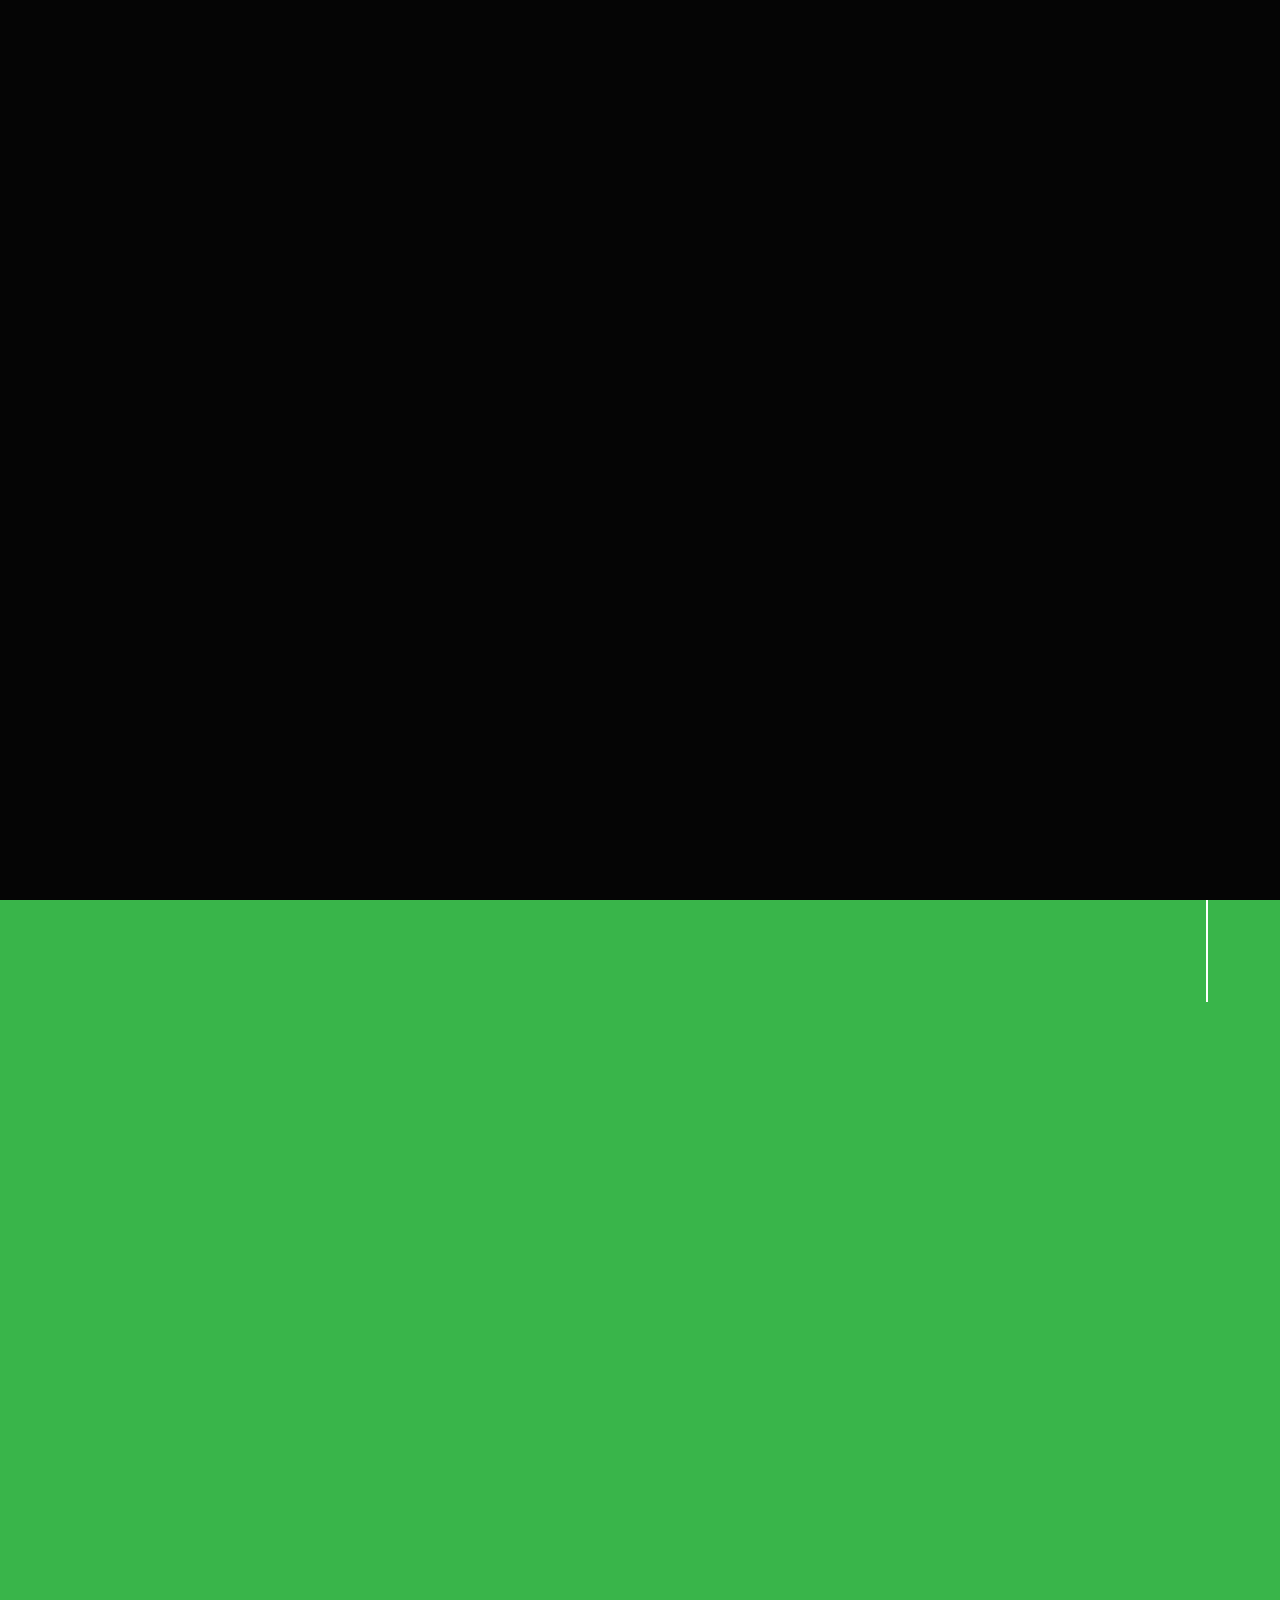
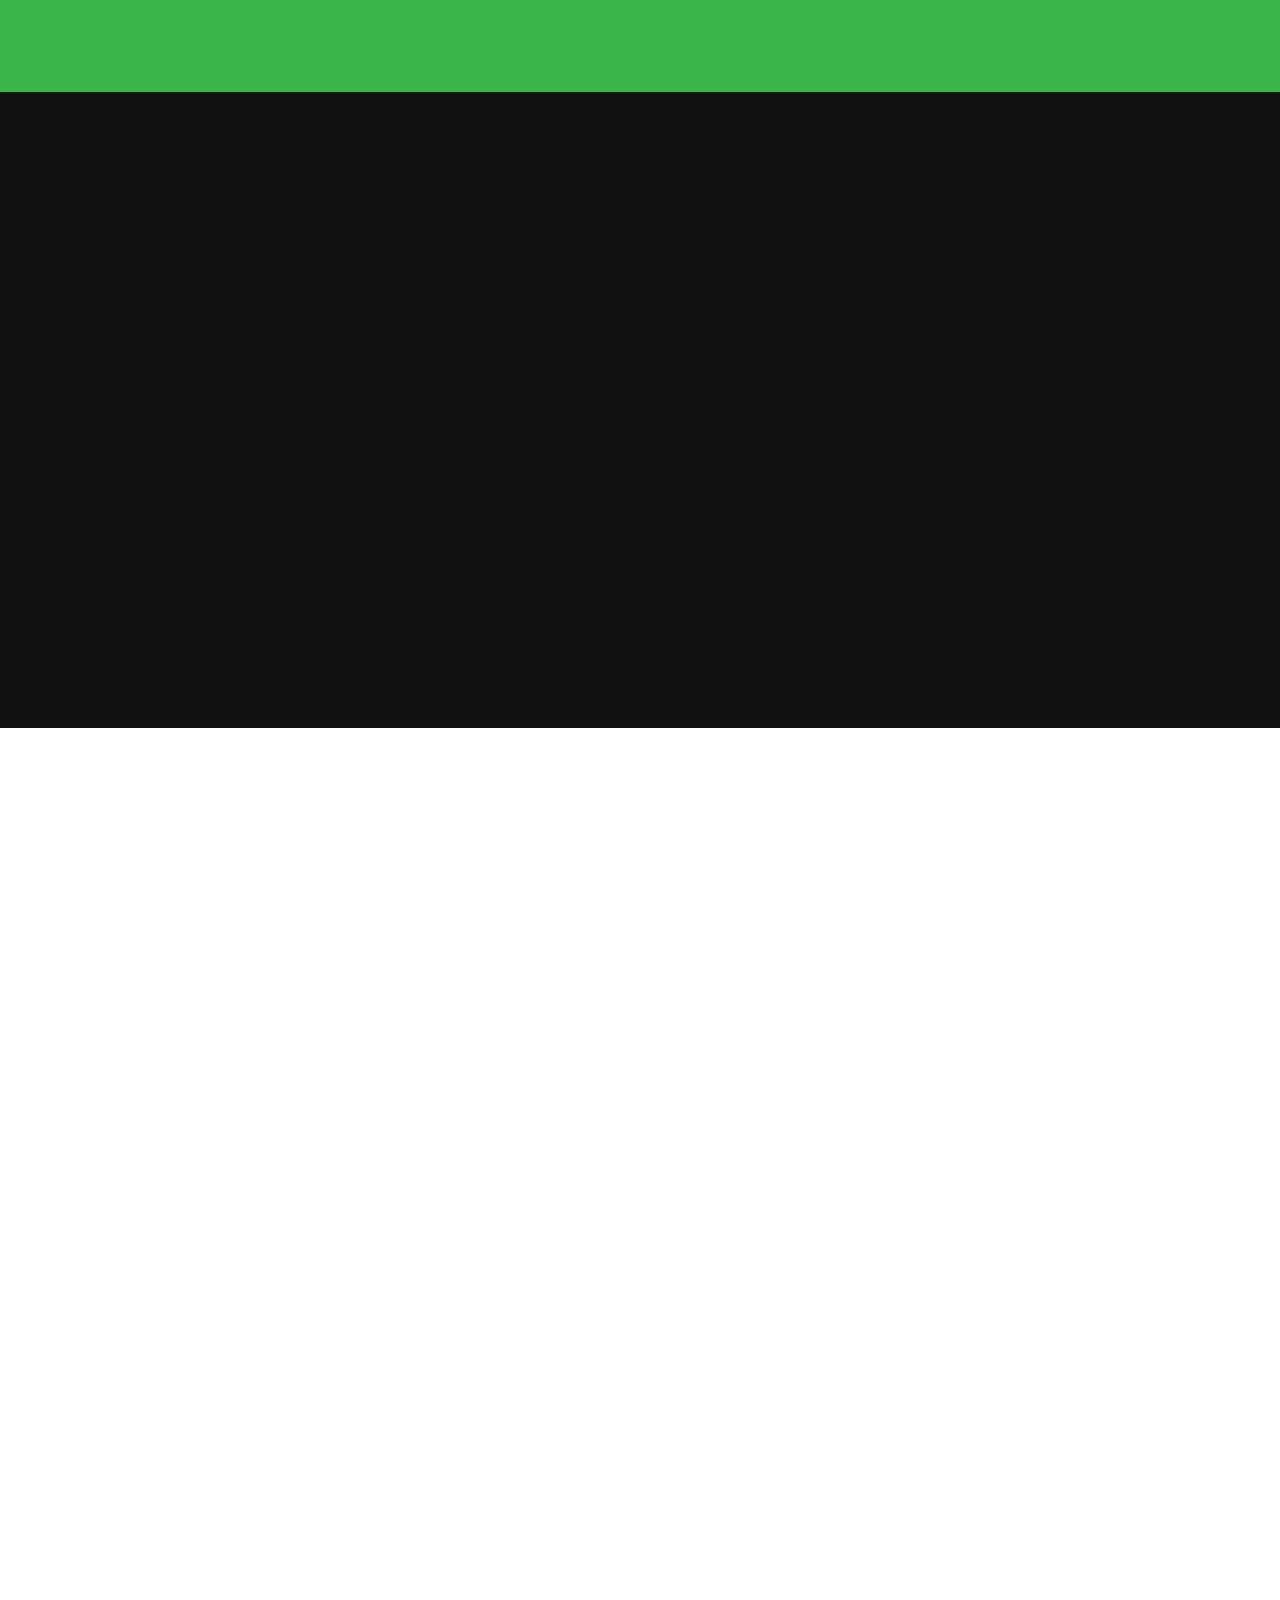
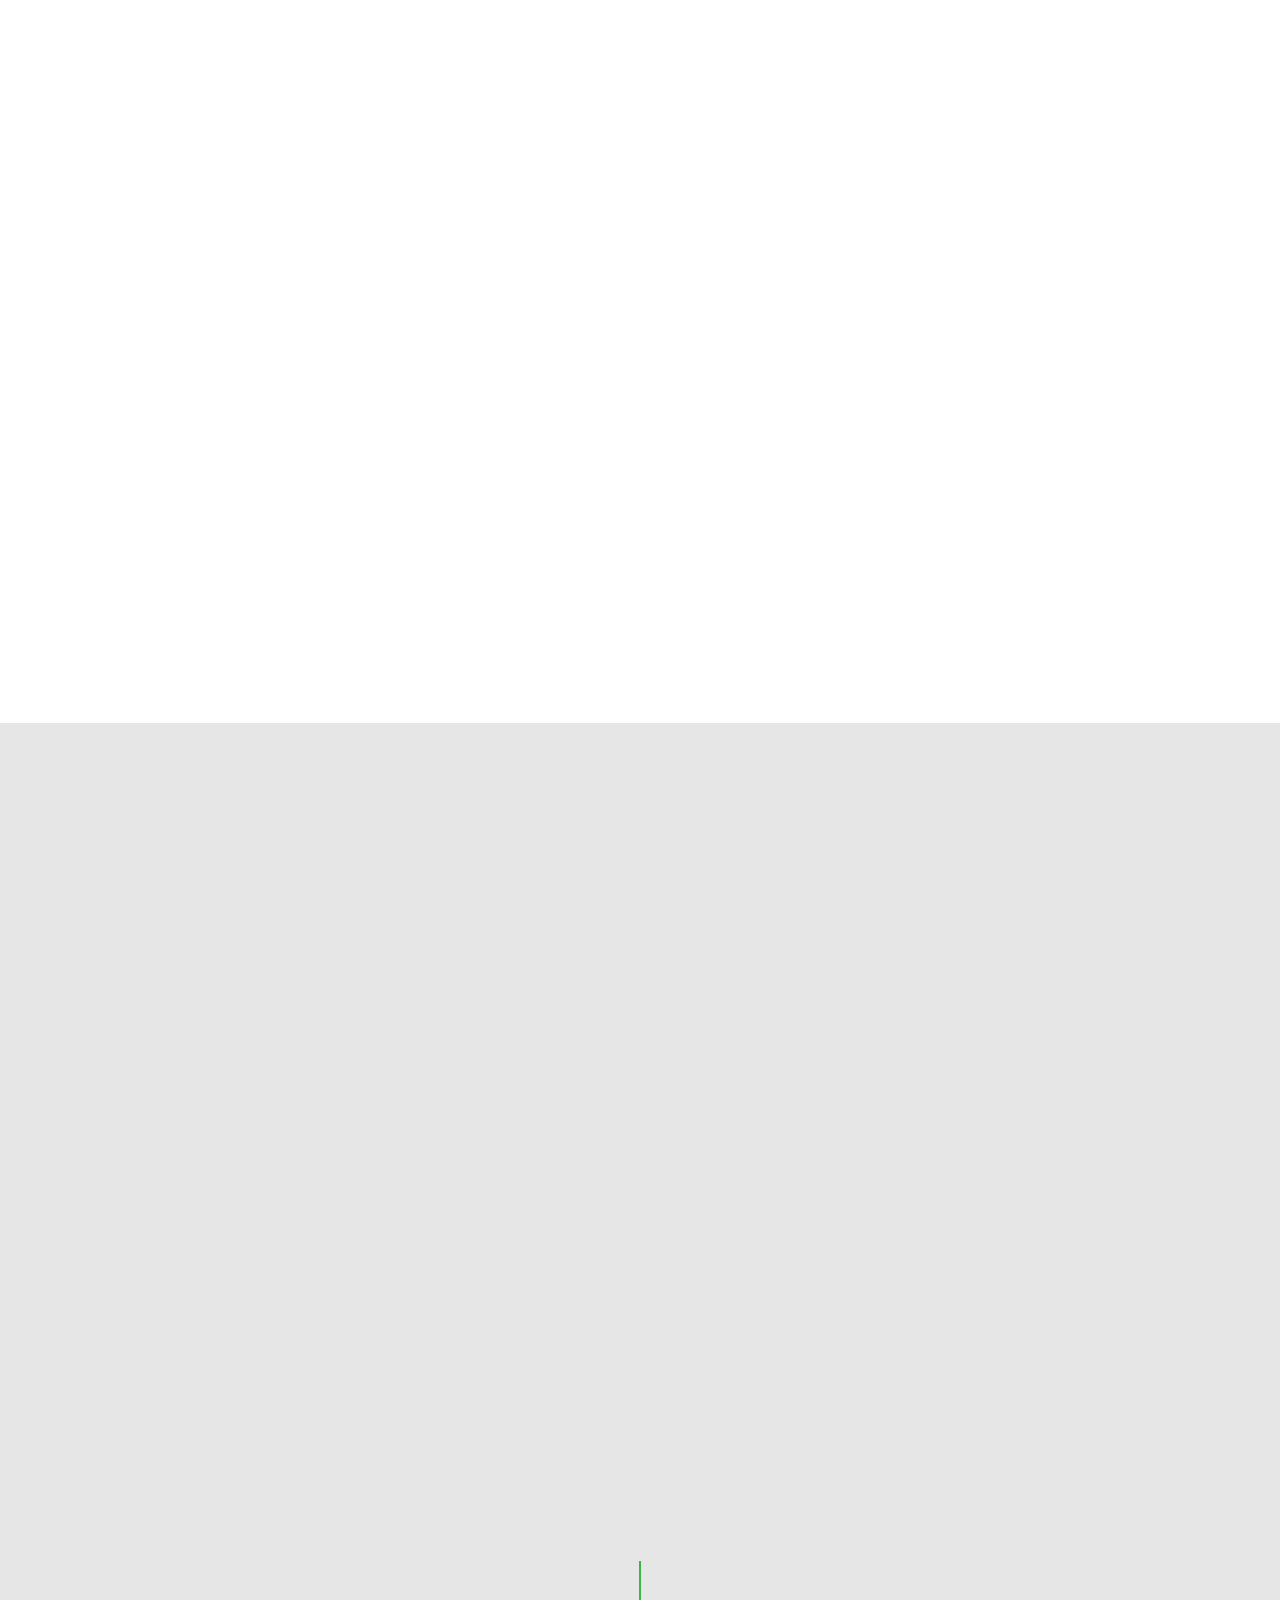
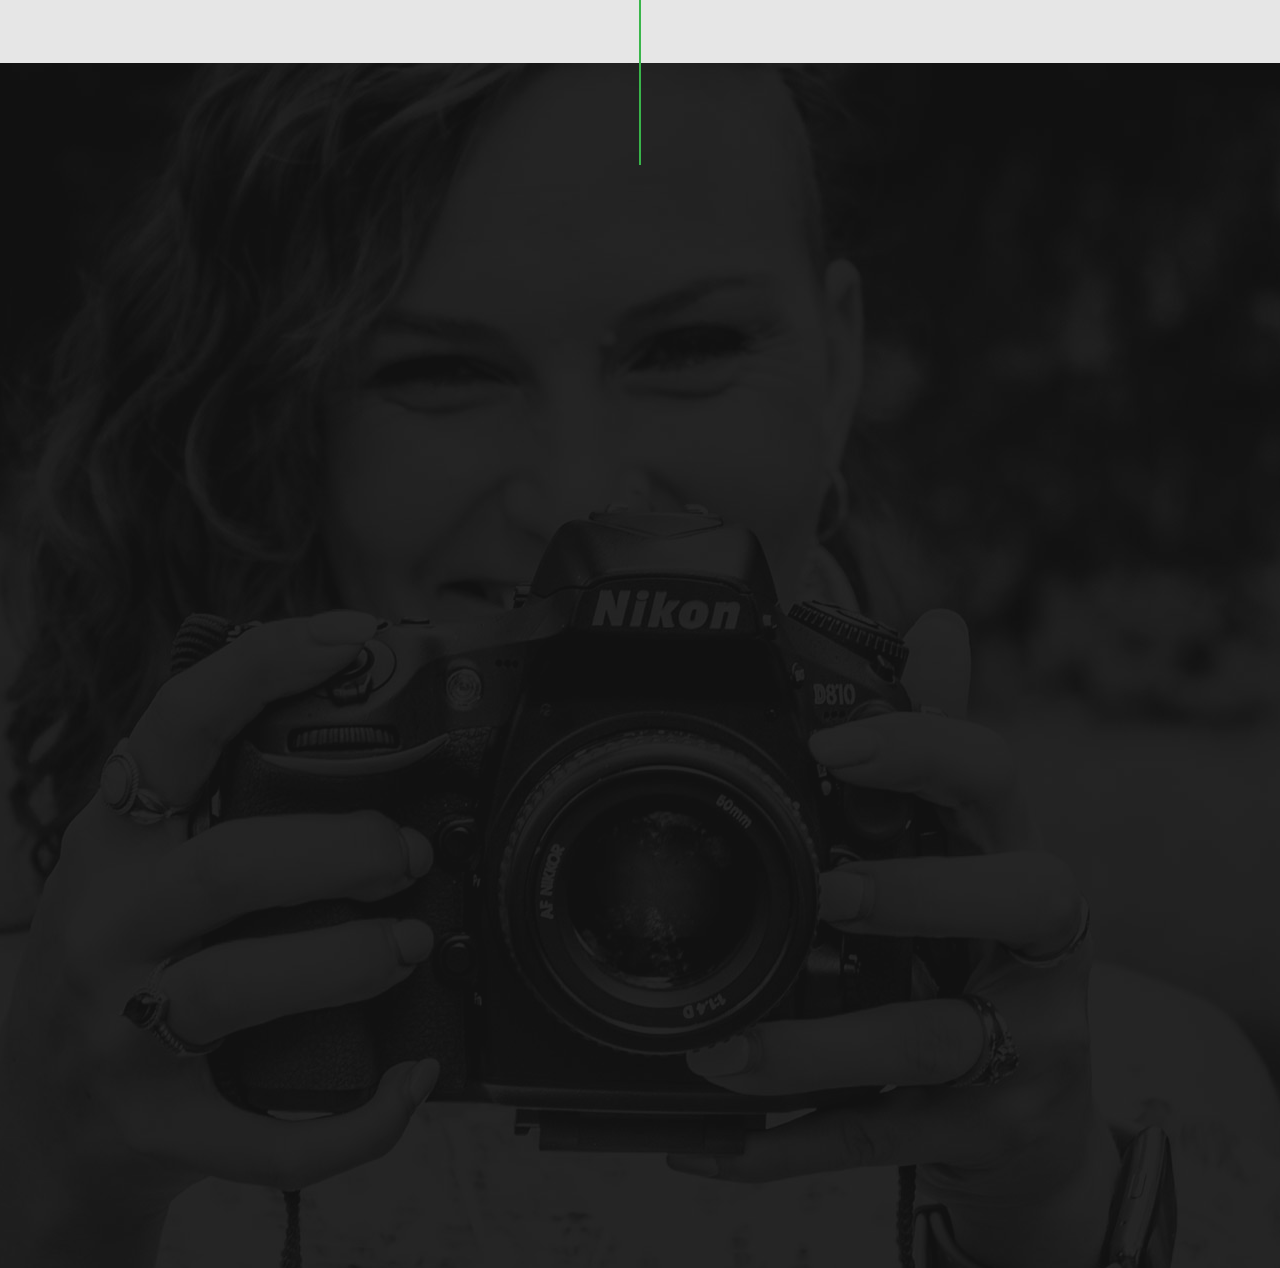
==== commit 7057c15a: "Index Portfolio Reshuffle" ====
--- a/index.html
+++ b/index.html
@@ -191,6 +191,42 @@
                             </div>
                         </div>
                     </div> <!-- end masonry__brick -->
+                    <div class="masonry__brick masonry__brick--landscape"  data-aos="fade-up">
+                        <div class="item-folio">
+                            <div class="item-folio__thumb">
+                                <a href="kids-newborns.html" target="blank" class="thumb-link" title="Kids & Newborns" data-size="1050x700">
+                                    <img src="images/portfolio/kids-newborns.jpg"
+                                         srcset="images/portfolio/kids-newborns.jpg 1x, images/portfolio/kids-newborns@X2.jpg 2x" alt="Baby bundled in gersey">
+                                </a>
+                            </div>
+                            <div class="item-folio__text">
+                                <h3 class="item-folio__title">
+                                    Kids & Newborns
+                                </h3>
+                                <p class="item-folio__cat">
+                                    Cature the most prescious moments
+                                </p>
+                            </div>
+                        </div>
+                    </div> <!-- end masonry__brick -->
+                    <div class="masonry__brick masonry__brick--landscape"  data-aos="fade-up">
+                        <div class="item-folio">
+                            <div class="item-folio__thumb">
+                                <a href="pets.html" class="thumb-link" title="pets" data-size="1050x700">
+                                    <img src="images/portfolio/pets.jpg" 
+                                         srcset="images/portfolio/pets.jpg 1x, images/portfolio/pets@X2.jpg 2x" alt="Horse face close up">
+                                </a>
+                            </div>
+                            <div class="item-folio__text">
+                                <h3 class="item-folio__title">
+                                    Pets
+                                </h3>
+                                <p class="item-folio__cat">
+                                    Fur babies are part of the family too
+                                </p>
+                            </div>
+                        </div>
+                    </div> <!-- end masonry__brick -->
                     <div class="masonry__brick masonry__brick--portrait"  data-aos="fade-up">
                         <div class="item-folio">
                             <div class="item-folio__thumb">
@@ -205,24 +241,6 @@
                                 </h3>
                                 <p class="item-folio__cat">
                                     Cature the bump before the baby
-                                </p>
-                            </div>
-                        </div>
-                    </div> <!-- end masonry__brick -->
-                    <div class="masonry__brick masonry__brick--portrait"  data-aos="fade-up">
-                        <div class="item-folio">
-                            <div class="item-folio__thumb">
-                                <a href="kids-newborns.html" target="blank" class="thumb-link" title="Kids & Newborns" data-size="1050x700">
-                                    <img src="images/portfolio/kids-newborns.jpg"
-                                         srcset="images/portfolio/kids-newborns.jpg 1x, images/portfolio/kids-newborns@X2.jpg 2x" alt="Baby bundled in gersey">
-                                </a>
-                            </div>
-                            <div class="item-folio__text">
-                                <h3 class="item-folio__title">
-                                    Kids & Newborns
-                                </h3>
-                                <p class="item-folio__cat">
-                                    Cature the most prescious moments
                                 </p>
                             </div>
                         </div>
@@ -245,25 +263,7 @@
                             </div>
                         </div>
                     </div> <!-- end masonry__brick -->
-                    <div class="masonry__brick masonry__brick--portrait"  data-aos="fade-up">
-                        <div class="item-folio">
-                            <div class="item-folio__thumb">
-                                <a href="pets.html" class="thumb-link" title="pets" data-size="1050x700">
-                                    <img src="images/portfolio/pets.jpg" 
-                                         srcset="images/portfolio/pets.jpg 1x, images/portfolio/pets@X2.jpg 2x" alt="Horse face close up">
-                                </a>
-                            </div>
-                            <div class="item-folio__text">
-                                <h3 class="item-folio__title">
-                                    Pets
-                                </h3>
-                                <p class="item-folio__cat">
-                                    Fur babies are part of the family too
-                                </p>
-                            </div>
-                        </div>
-                    </div> <!-- end masonry__brick -->
-                    <div class="masonry__brick masonry__brick--portrait"  data-aos="fade-up">
+                    <div class="masonry__brick masonry__brick--landscape"  data-aos="fade-up">
                         <div class="item-folio">
                             <div class="item-folio__thumb">
                                 <a href="favourites.html" class="thumb-link" title="favourites" data-size="1050x700">
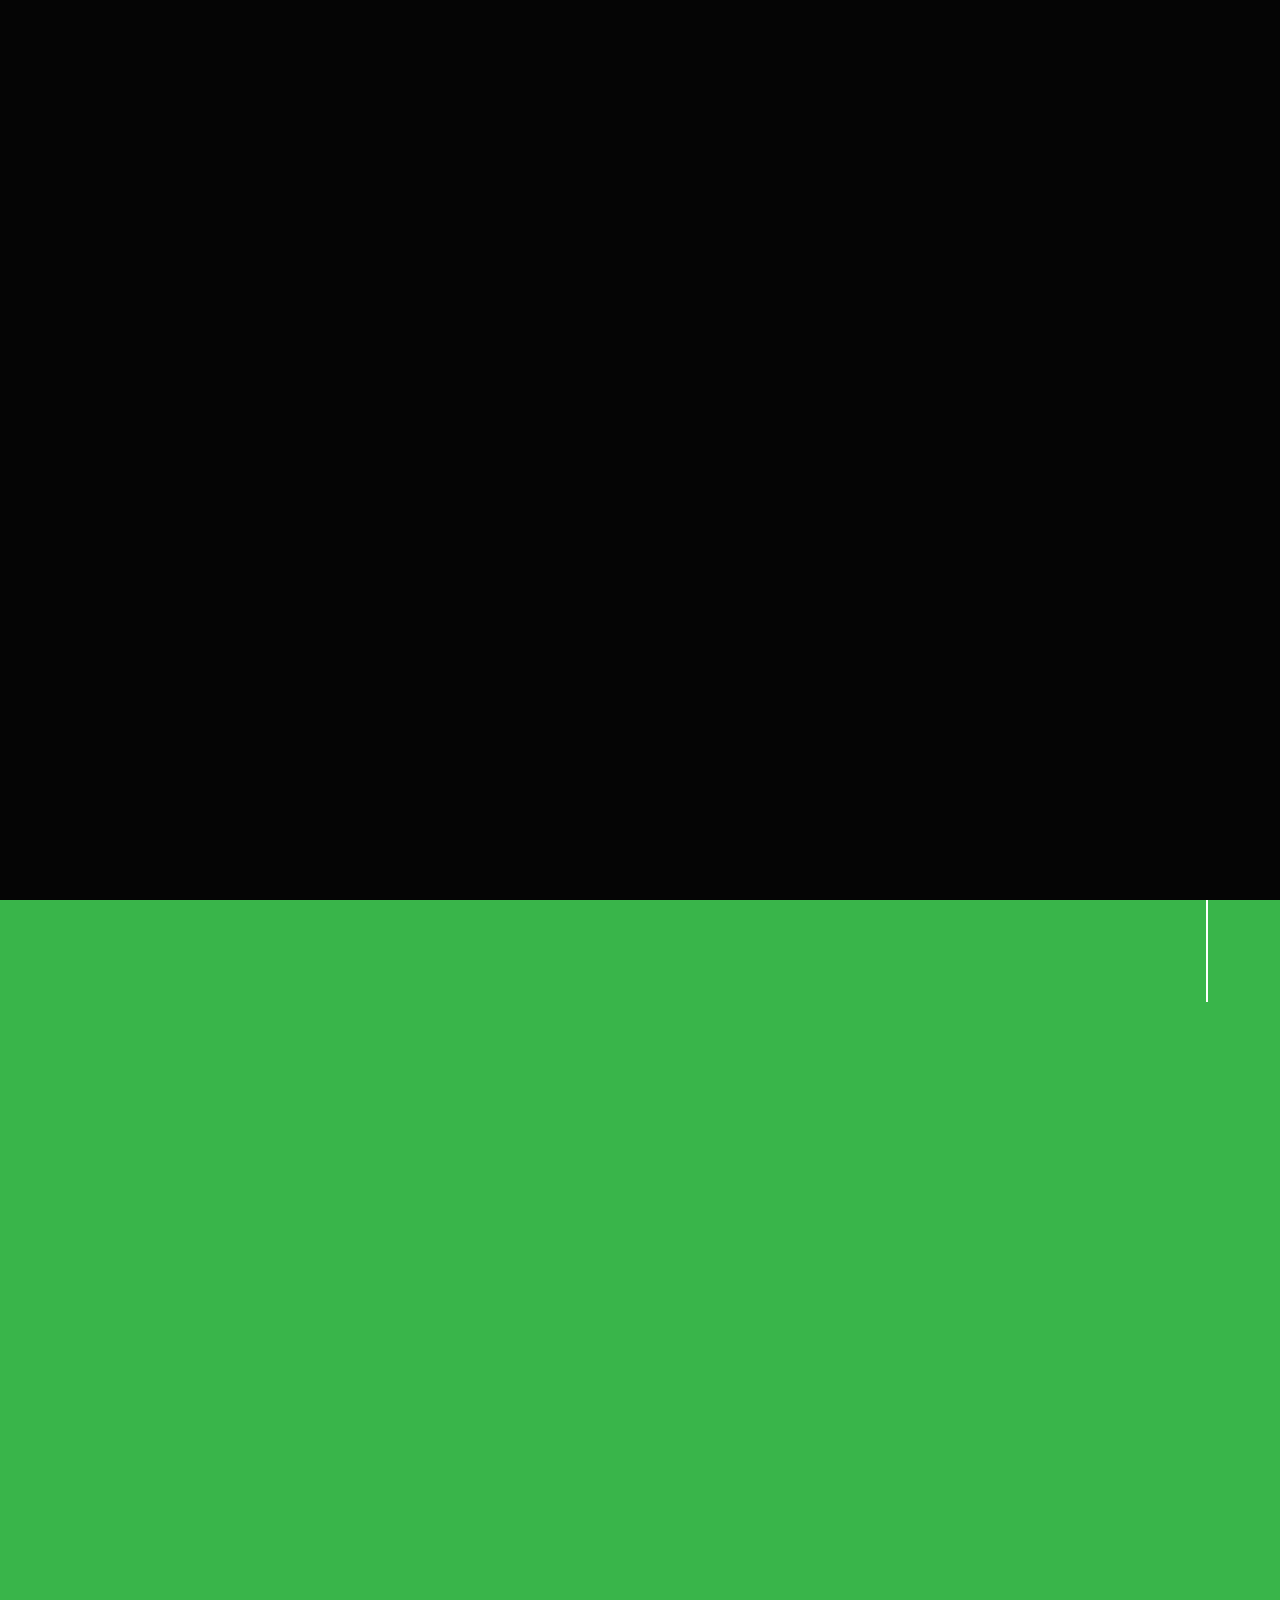
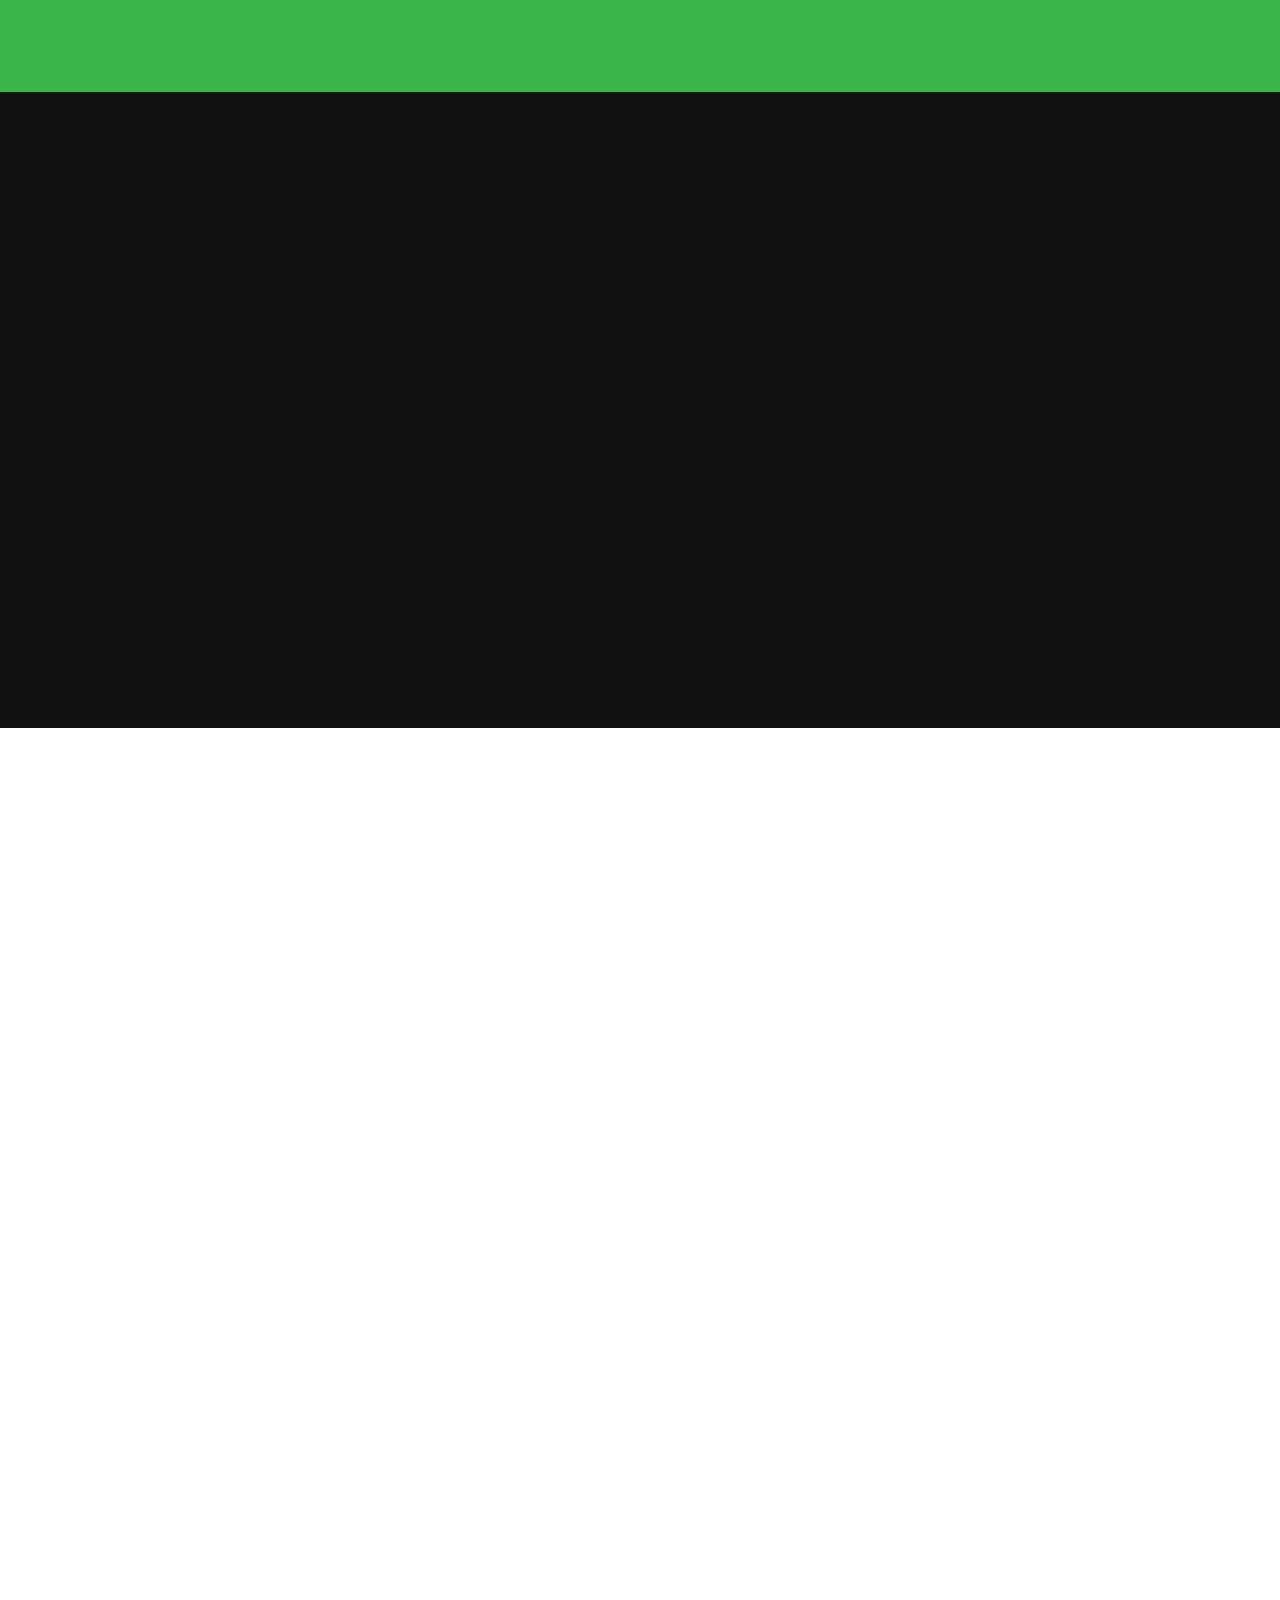
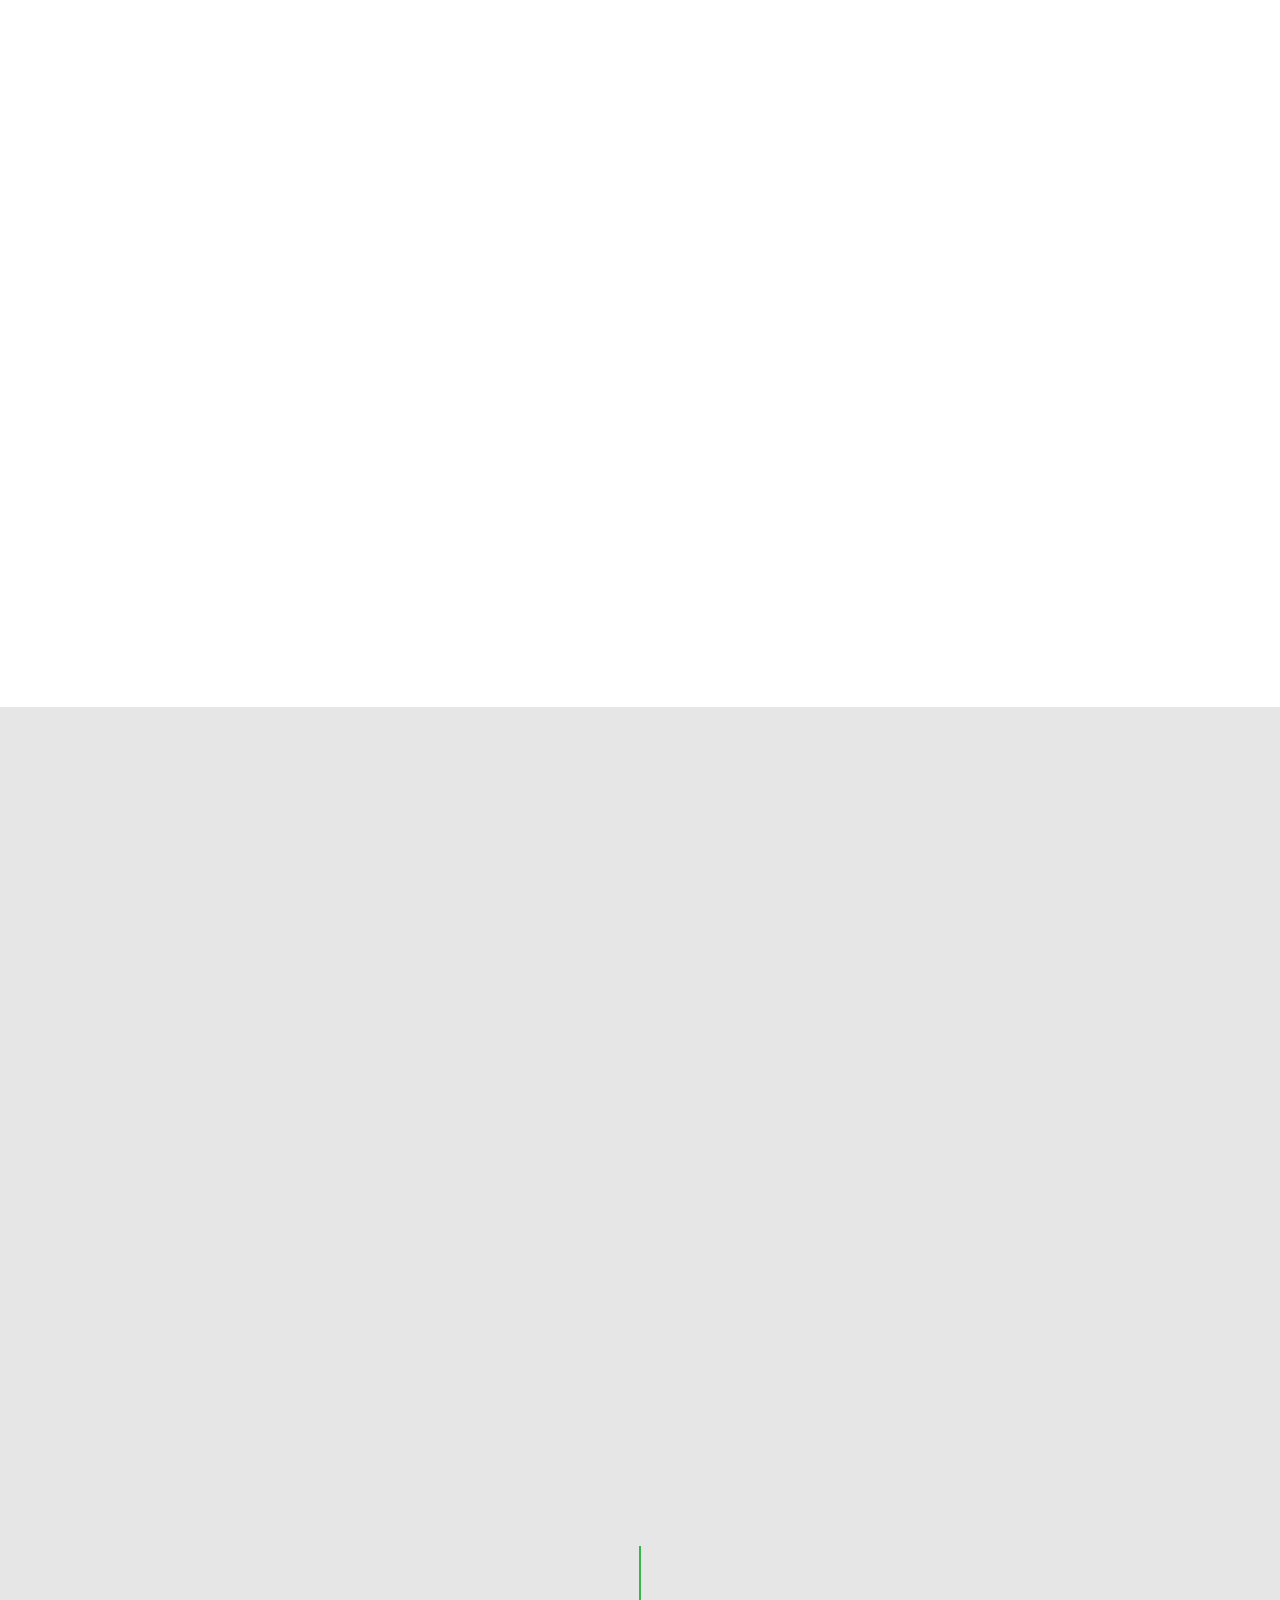
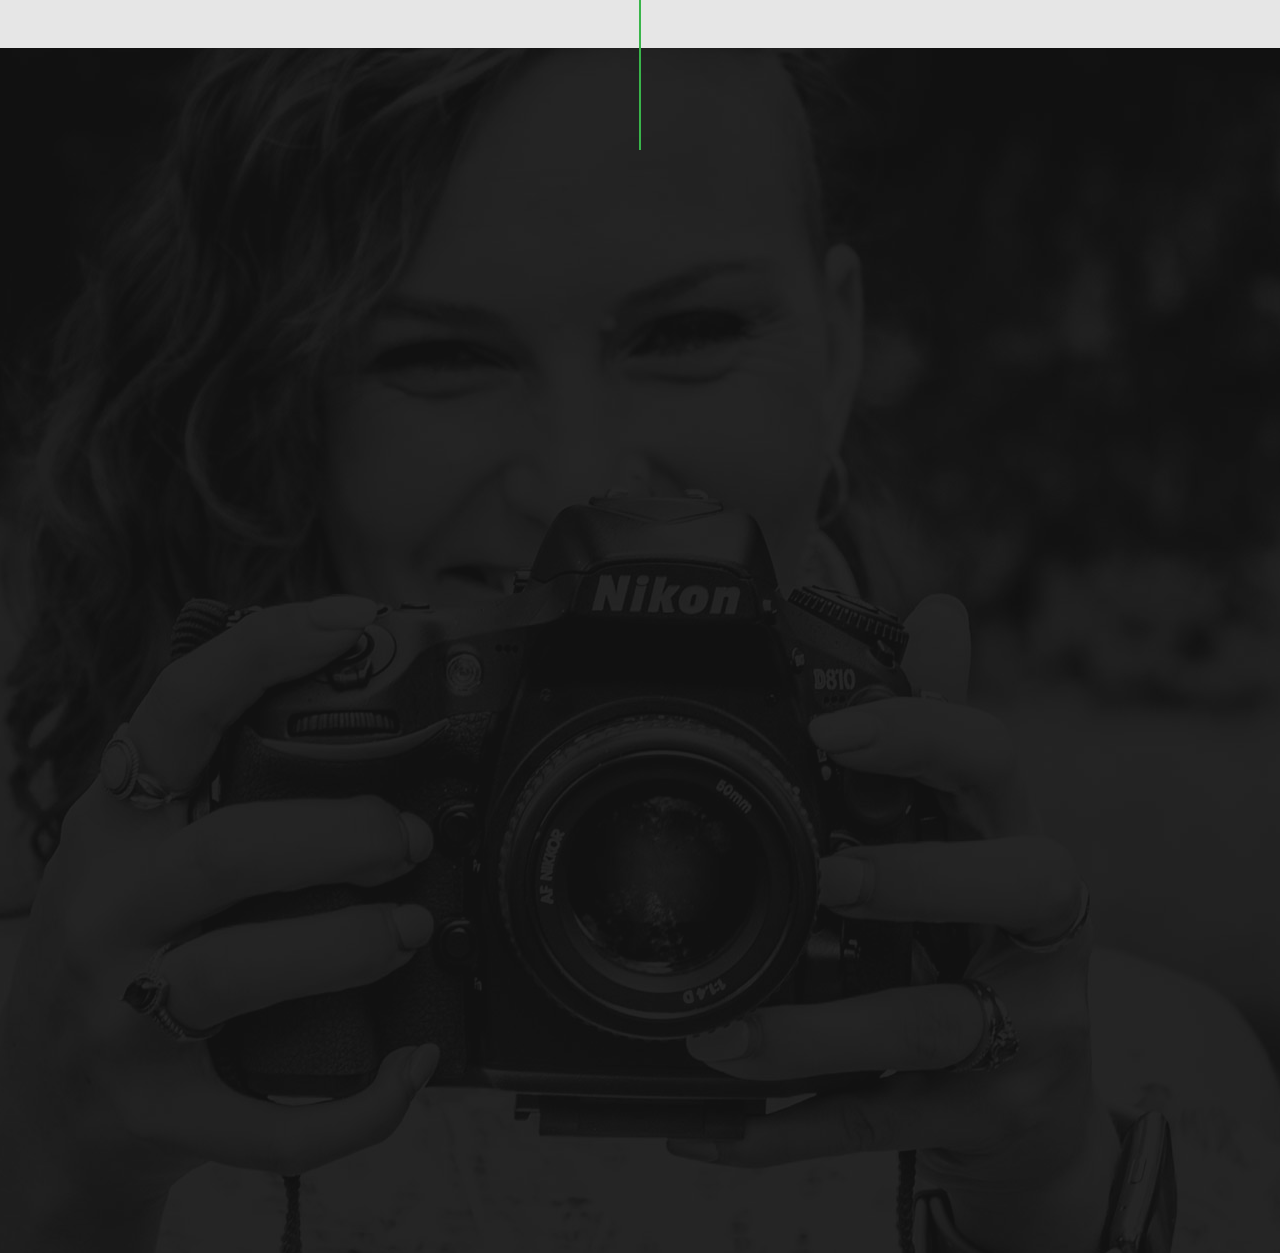
==== commit 1333f118: "Photo Uploads" ====
--- a/index.html
+++ b/index.html
@@ -212,7 +212,7 @@
                     <div class="masonry__brick masonry__brick--landscape"  data-aos="fade-up">
                         <div class="item-folio">
                             <div class="item-folio__thumb">
-                                <a href="pets.html" class="thumb-link" title="pets" data-size="1050x700">
+                                <a href="pets.html" target="blank" class="thumb-link" title="pets" data-size="1050x700">
                                     <img src="images/portfolio/pets.jpg" 
                                          srcset="images/portfolio/pets.jpg 1x, images/portfolio/pets@X2.jpg 2x" alt="Horse face close up">
                                 </a>
@@ -248,7 +248,7 @@
                     <div class="masonry__brick masonry__brick--portrait"  data-aos="fade-up">
                         <div class="item-folio">
                             <div class="item-folio__thumb">
-                                <a href="family.html" class="thumb-link" title="family" data-size="1050x700">
+                                <a href="family.html" target="blank" class="thumb-link" title="family" data-size="1050x700">
                                     <img src="images/portfolio/family-friends.jpg" 
                                          srcset="images/portfolio/family-friends.jpg 1x, images/portfolio/family-friends@X2 2x" alt="Boy hanging from branch">
                                 </a>
@@ -266,7 +266,7 @@
                     <div class="masonry__brick masonry__brick--landscape"  data-aos="fade-up">
                         <div class="item-folio">
                             <div class="item-folio__thumb">
-                                <a href="favourites.html" class="thumb-link" title="favourites" data-size="1050x700">
+                                <a href="favourites.html" target="blank" class="thumb-link" title="favourites" data-size="1050x700">
                                     <img src="images/portfolio/favourite.jpg"
                                          srcset="images/portfolio/favourite.jpg 1x, images/portfolio/favourite@X2.jpg 2x" alt="Sun setting over ocean">
                                 </a>
--- a/css/main.css
+++ b/css/main.css
@@ -2526,15 +2526,26 @@
     float: left;
     padding: 0;
 }
-
+/*
+.gutter-sizer{
+    width: 20px;
+}
+*/
 .grid-sizer, .masonry__brick--portrait{
-    width: 33.3%;
+    width: 33%;
+    /*margin-bottom: 2.5%;*/
 
 }
 
 .masonry__brick--landscape{
-    width: 66.6%;
-
+    width: 66%;
+    /*margin-bottom: 2.5%;*/
+
+}
+
+.masonry__brick--full{
+    width: 100%;
+    /*margin-bottom: 2.5%;*/
 }
 
 .item-folio {
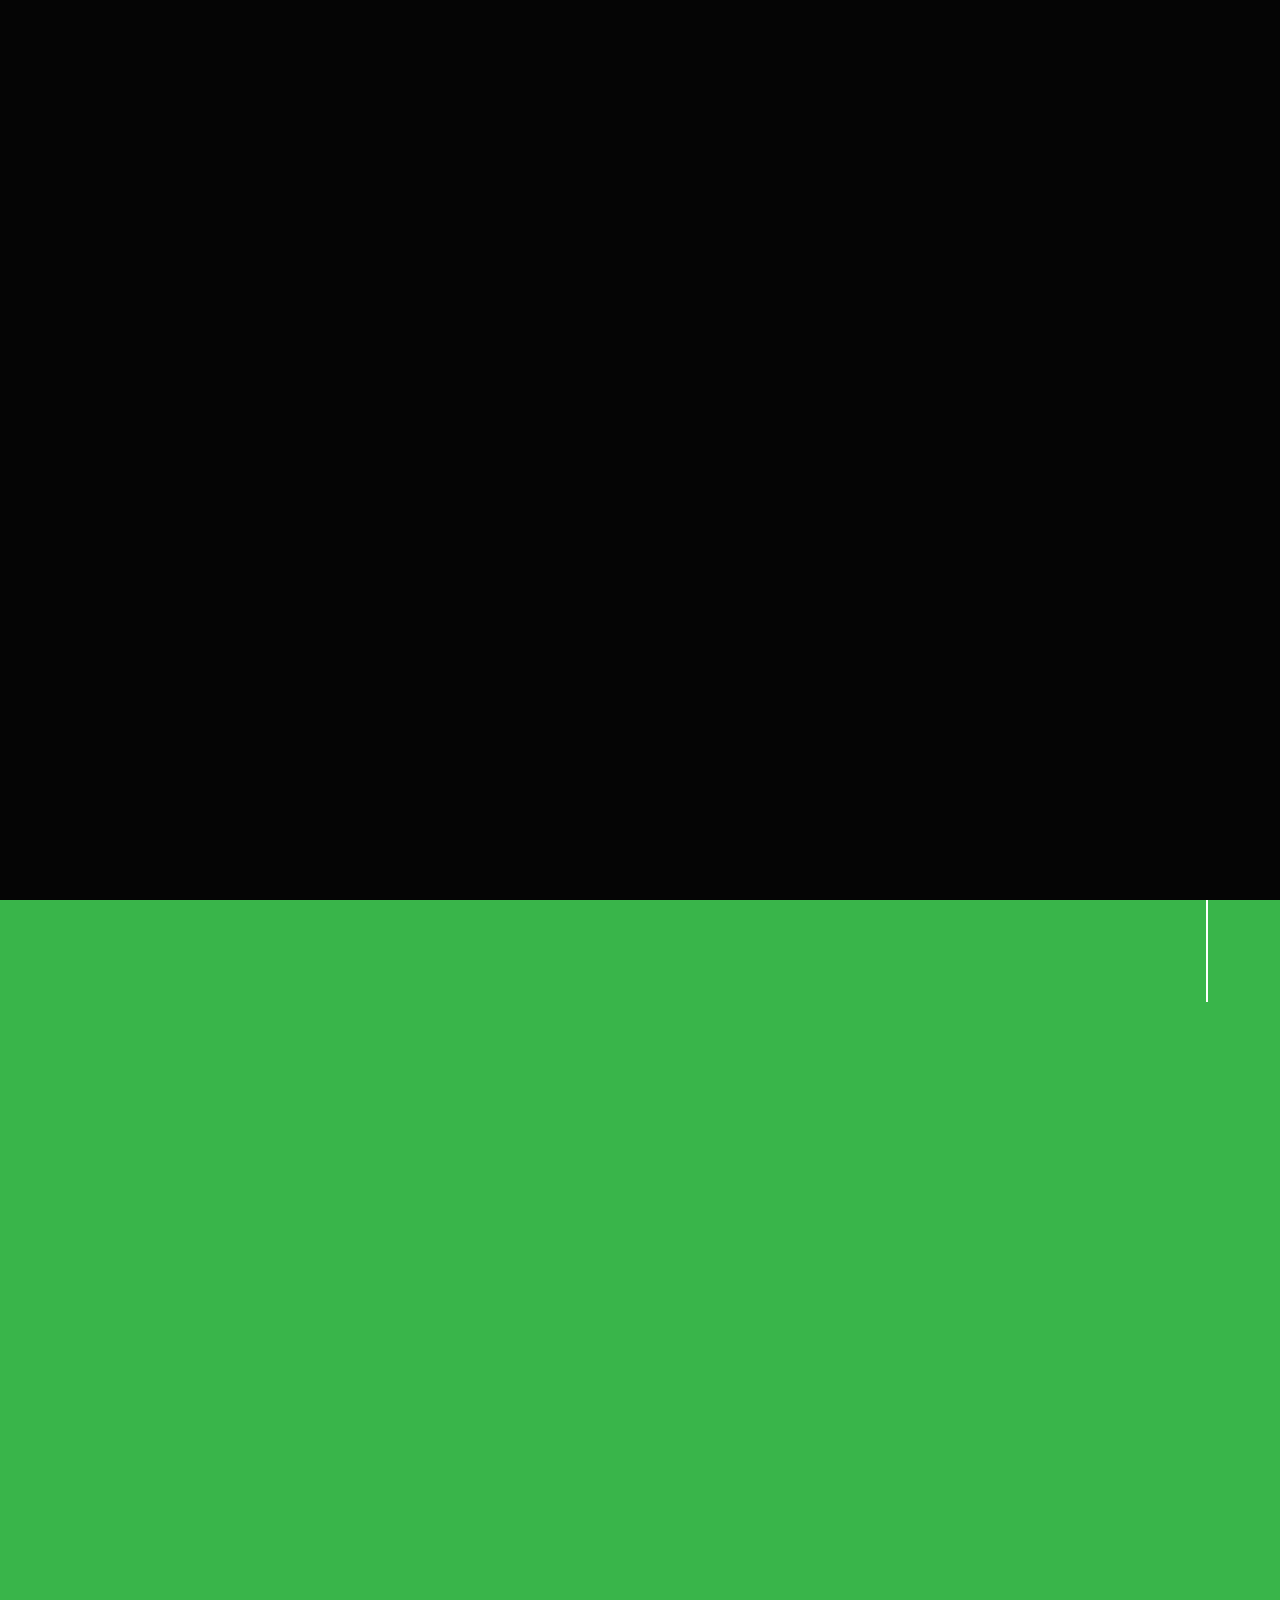
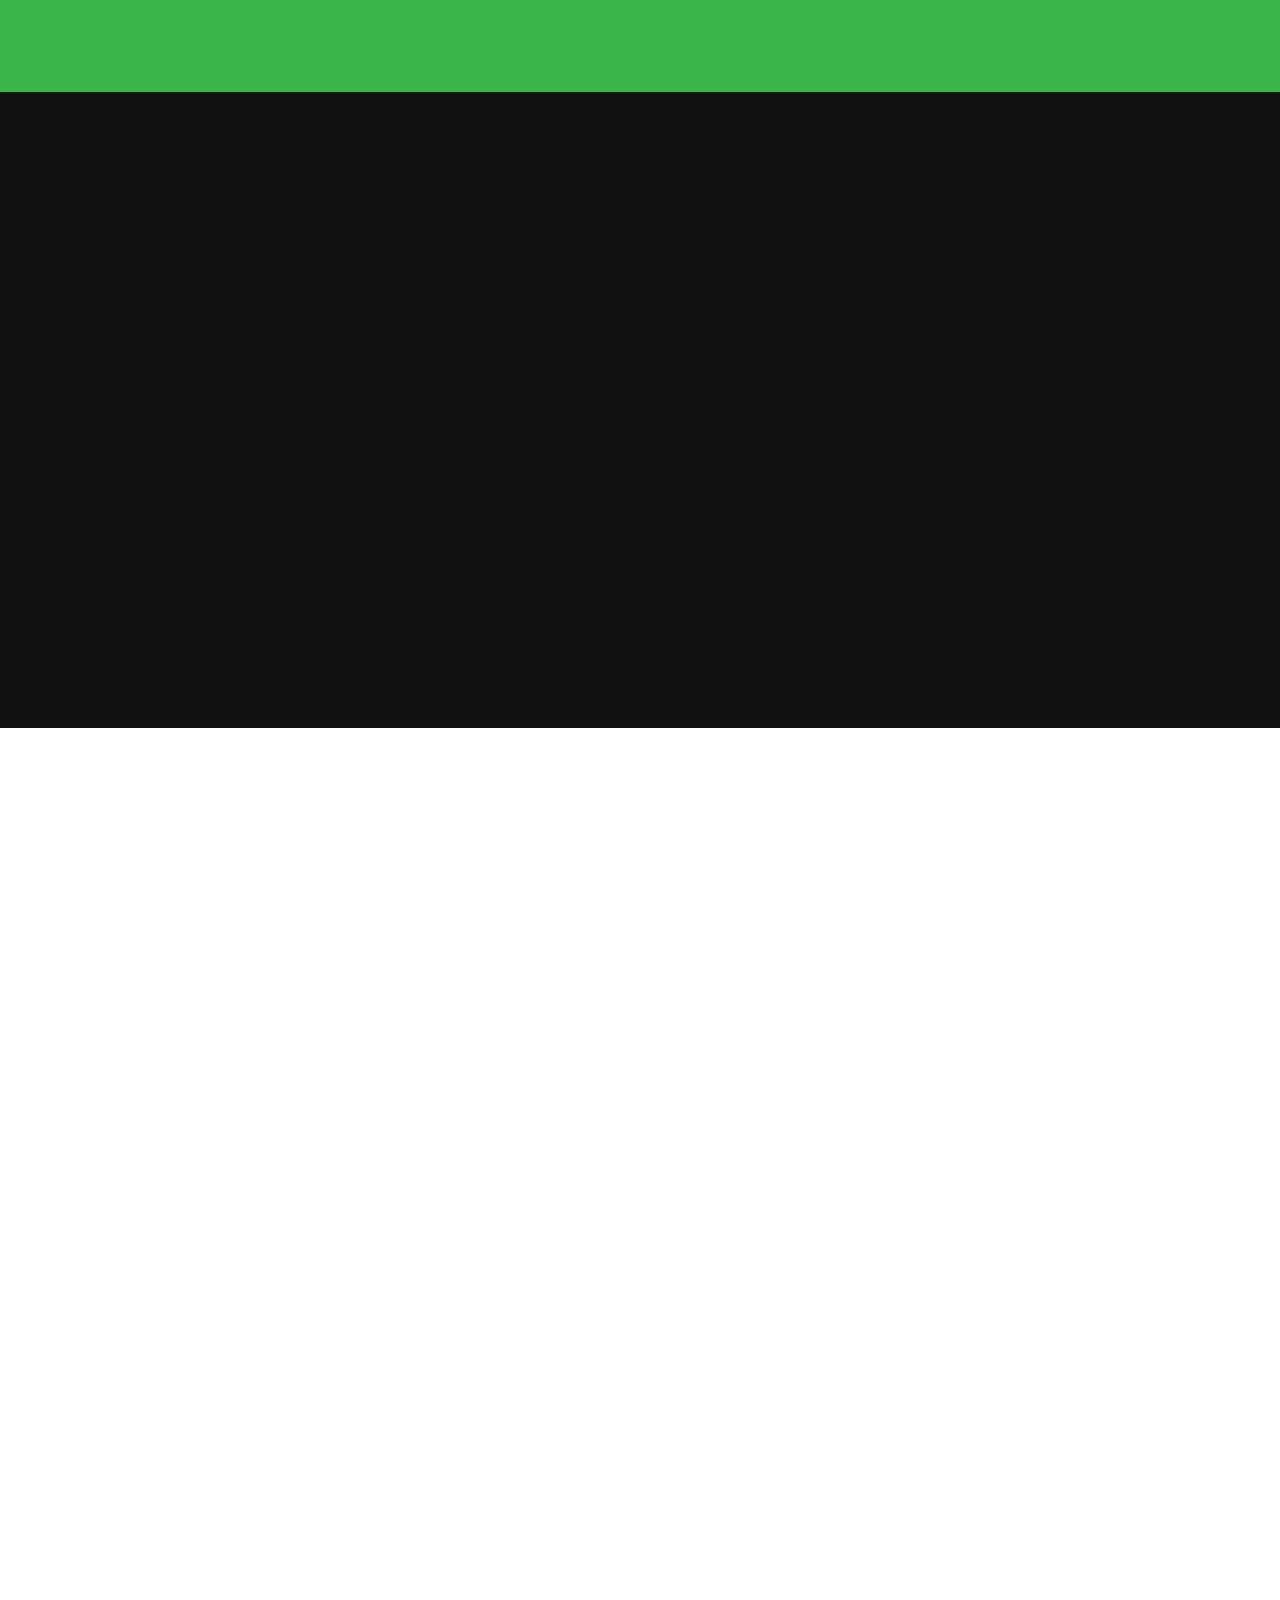
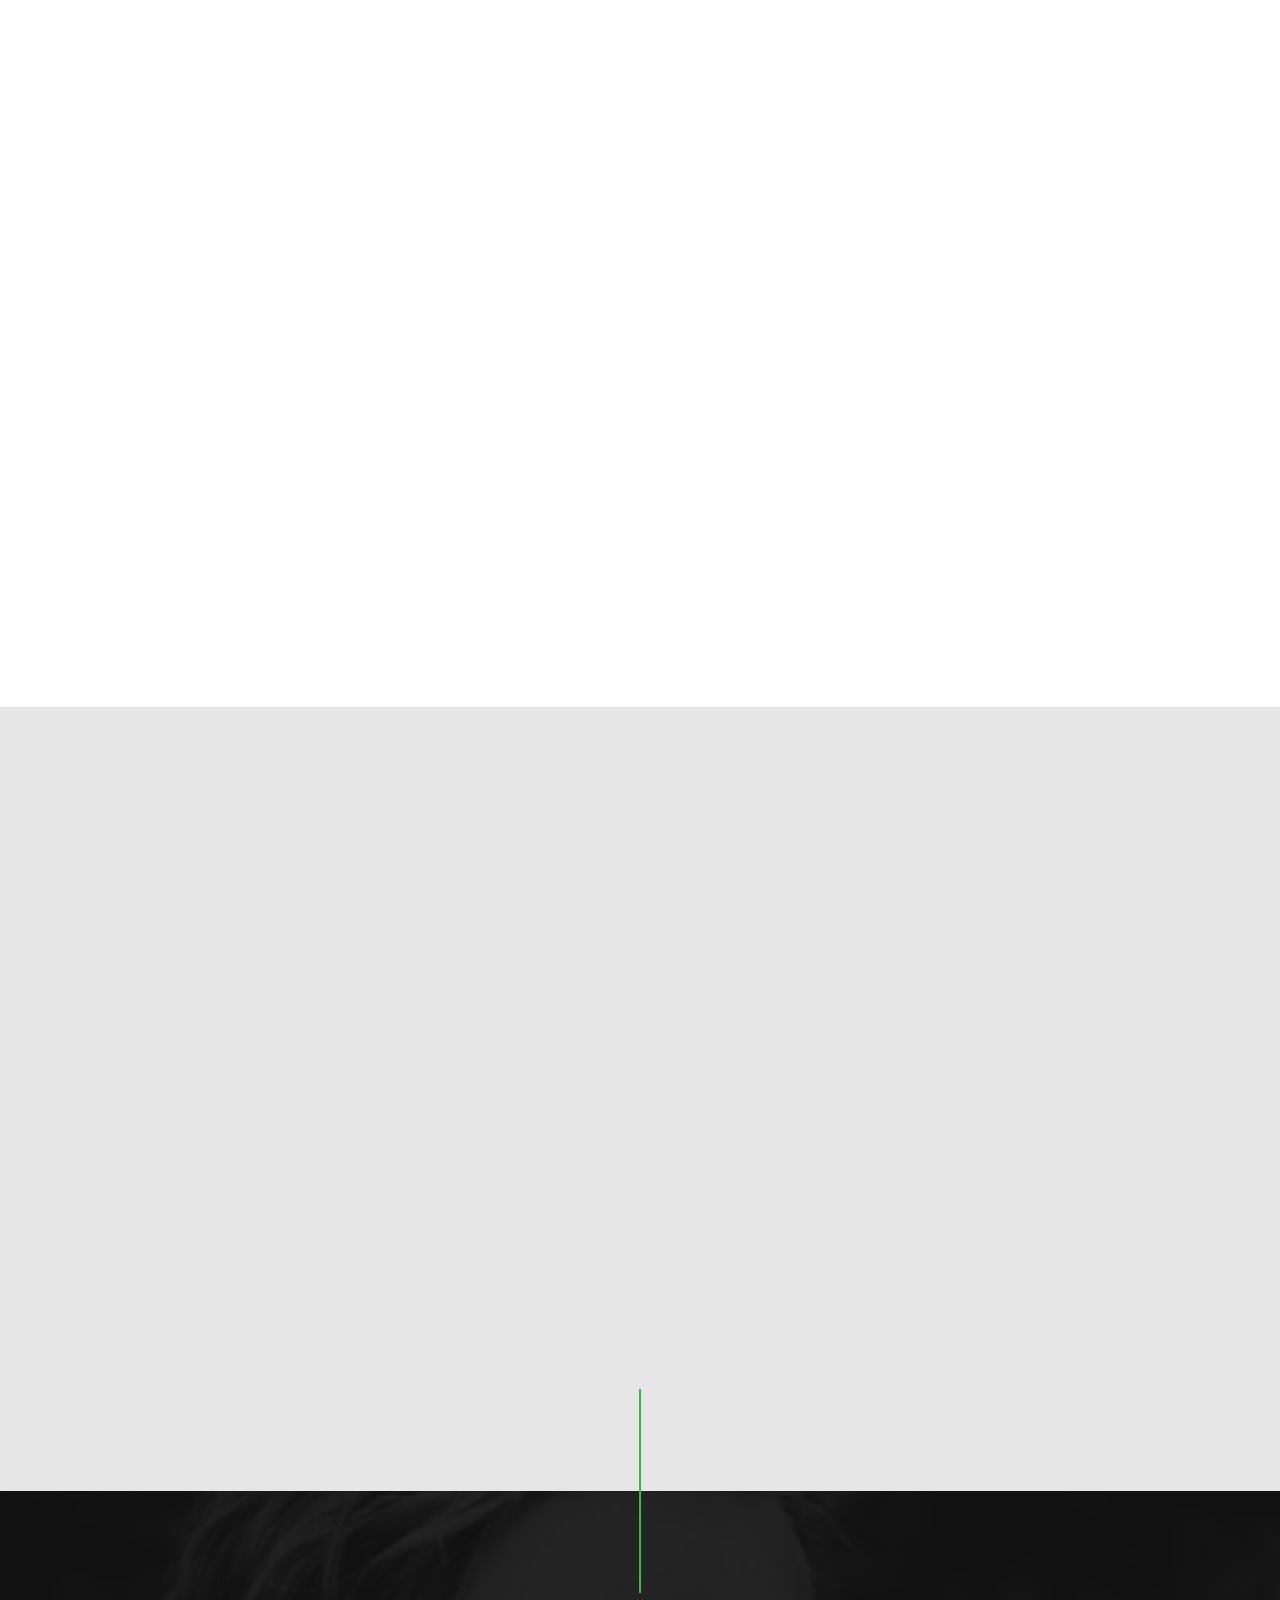
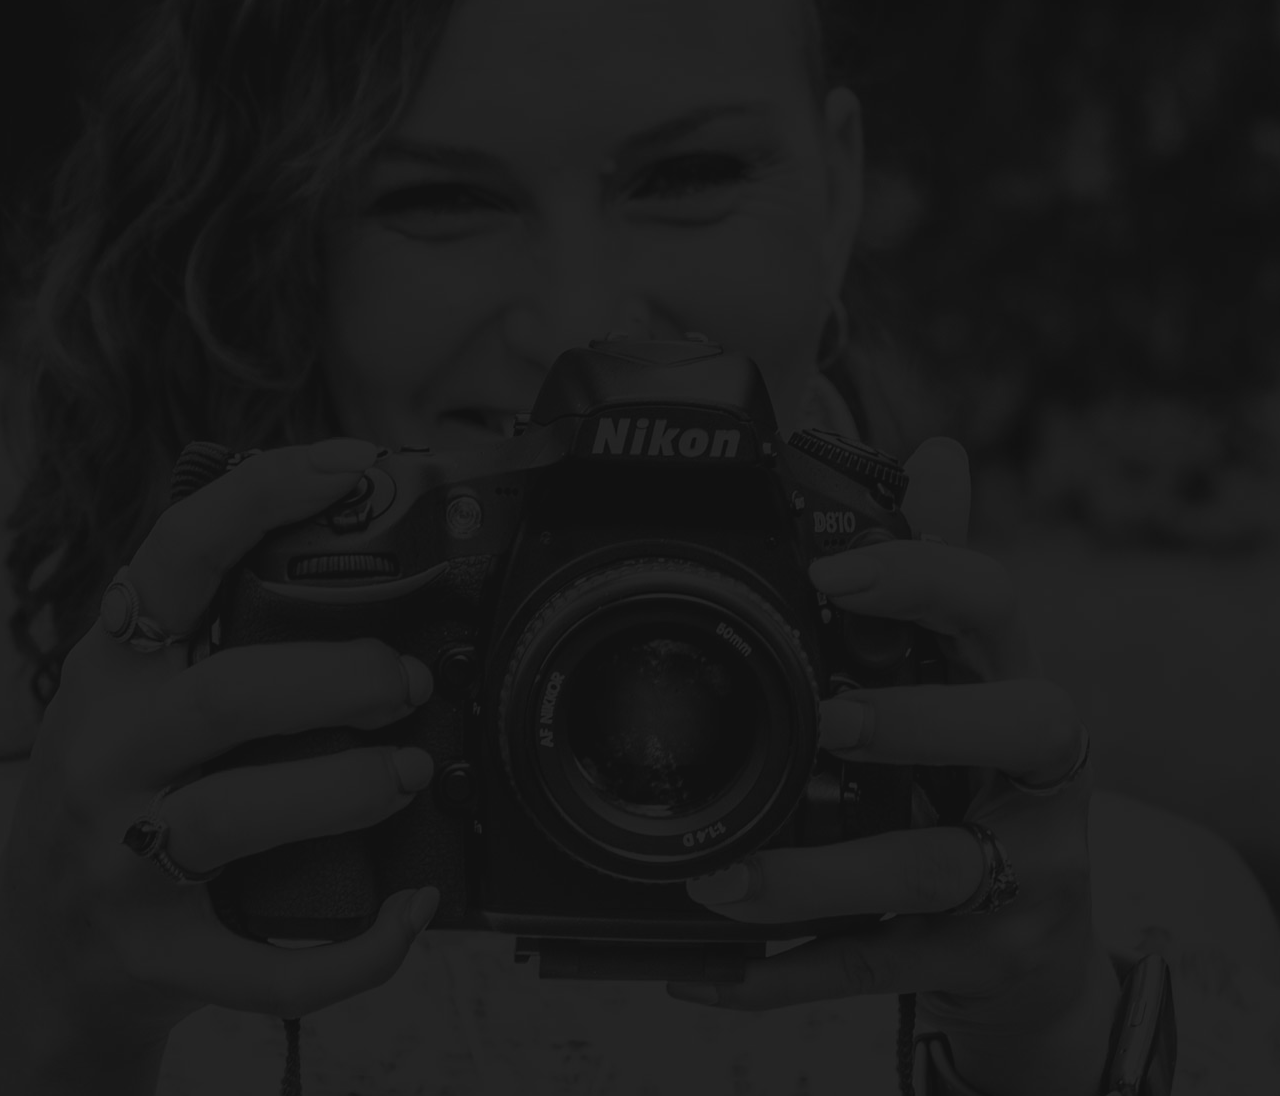
==== commit cad3cddb: "Testimonials" ====
--- a/index.html
+++ b/index.html
@@ -194,21 +194,22 @@
                     <div class="masonry__brick masonry__brick--landscape"  data-aos="fade-up">
                         <div class="item-folio">
                             <div class="item-folio__thumb">
-                                <a href="kids-newborns.html" target="blank" class="thumb-link" title="Kids & Newborns" data-size="1050x700">
-                                    <img src="images/portfolio/kids-newborns.jpg"
-                                         srcset="images/portfolio/kids-newborns.jpg 1x, images/portfolio/kids-newborns@X2.jpg 2x" alt="Baby bundled in gersey">
+                                <a href="family.html" target="blank" class="thumb-link" title="pets" data-size="1050x700">
+                                    <img src="images/portfolio/kids-newborns.jpg" 
+                                         srcset="images/portfolio/pets.jpg 1x, images/portfolio/kids-newborns.jpg 2x" alt="Horse face close up">
                                 </a>
                             </div>
                             <div class="item-folio__text">
                                 <h3 class="item-folio__title">
-                                    Kids & Newborns
+                                    Family, Friends & Couples
                                 </h3>
                                 <p class="item-folio__cat">
-                                    Cature the most prescious moments
+                                    Capture the moments that truely matter and keep them forever
                                 </p>
                             </div>
                         </div>
                     </div> <!-- end masonry__brick -->
+                    
                     <div class="masonry__brick masonry__brick--landscape"  data-aos="fade-up">
                         <div class="item-folio">
                             <div class="item-folio__thumb">
@@ -250,7 +251,7 @@
                             <div class="item-folio__thumb">
                                 <a href="family.html" target="blank" class="thumb-link" title="family" data-size="1050x700">
                                     <img src="images/portfolio/family-friends.jpg" 
-                                         srcset="images/portfolio/family-friends.jpg 1x, images/portfolio/family-friends@X2 2x" alt="Boy hanging from branch">
+                                         srcset="images/portfolio/family-friends.jpg 1x, images/portfolio/family-friends@X2.jpg 2x" alt="Boy hanging from branch">
                                 </a>
                             </div>
                             <div class="item-folio__text">
@@ -303,31 +304,28 @@
 
                     <div class="testimonials__slide">
 
-                        <p>Qui ipsam temporibus quisquam vel. Maiores eos cumque distinctio nam accusantium ipsum. 
-                        Laudantium quia consequatur molestias delectus culpa facere hic dolores aperiam. Accusantium quos qui praesentium corpori.
-                        Excepturi nam cupiditate culpa doloremque deleniti repellat.</p>
-
-                        <img src="images/avatars/user-01.jpg" alt="Author image" class="testimonials__avatar">
+                        <p>I am so happy with the photographs Tarryn took of myself and my little boy and so please to have booked with her! Tarryn is extremely professional and helped us enjoy the whole session. Her work is of very high quality and I would recommend her to anyone.</p>
+
+                        <!--<img src="images/avatars/user-01.jpg" alt="Author image" class="testimonials__avatar">-->
                         <div class="testimonials__info">
-                            <span class="testimonials__name">Tim Cook</span> 
-                            <span class="testimonials__pos">CEO, Apple</span>
+                            <span class="testimonials__name">Nicole W</span> 
+                            <!--<span class="testimonials__pos">CEO, Apple</span>-->
                         </div>
 
                     </div>
 
                     <div class="testimonials__slide">
                         
-                        <p>Excepturi nam cupiditate culpa doloremque deleniti repellat. Veniam quos repellat voluptas animi adipisci.
-                        Nisi eaque consequatur. Quasi voluptas eius distinctio. Atque eos maxime. Qui ipsam temporibus quisquam vel.</p>
-
-                        <img src="images/avatars/user-05.jpg" alt="Author image" class="testimonials__avatar">
+                        <p>Tarryn from Earthlings Photography has captured some of the most treasured moments over the last year's for me. From my beloved pets to my pregnancy to my twins second birthday cake smash. Tarryn is creative in her moments of capture, professional and kind. Patient with her models and pays close attention to detail to ensure only the best quality of work..</p>
+
+                        <!--<img src="images/avatars/user-05.jpg" alt="Author image" class="testimonials__avatar">-->
                         <div class="testimonials__info">
-                            <span class="testimonials__name">Sundar Pichai</span> 
-                            <span class="testimonials__pos">CEO, Google</span>
-                        </div>
-
-                    </div>
-
+                            <span class="testimonials__name">Bronwyn K</span> 
+                            <!--<span class="testimonials__pos">CEO, Google</span>-->
+                        </div>
+
+                    </div>
+                    <!--
                     <div class="testimonials__slide">
                         
                         <p>Repellat dignissimos libero. Qui sed at corrupti expedita voluptas odit. Nihil ea quia nesciunt. Ducimus aut sed ipsam.  
@@ -340,7 +338,7 @@
                         </div>
 
                     </div>
-
+                    -->
                 </div><!-- end testimonials -->
                 
             </div> <!-- end col-full -->
@@ -427,7 +425,7 @@
                     <div class="cinfo">
                         <h5 style="font-family: montserrat-regular, serif;">Call Us At</h5>
                         <p>
-                            Mobile: (+63) 555 0100<br>
+                            Mobile: 064 909 6938<br>
                         </p>
                     </div>
 
--- a/css/main.css
+++ b/css/main.css
@@ -2534,17 +2534,15 @@
 .grid-sizer, .masonry__brick--portrait{
     width: 33%;
     /*margin-bottom: 2.5%;*/
-
 }
 
 .masonry__brick--landscape{
     width: 66%;
     /*margin-bottom: 2.5%;*/
-
 }
 
 .masonry__brick--full{
-    width: 100%;
+    width: 99%;
     /*margin-bottom: 2.5%;*/
 }
 
